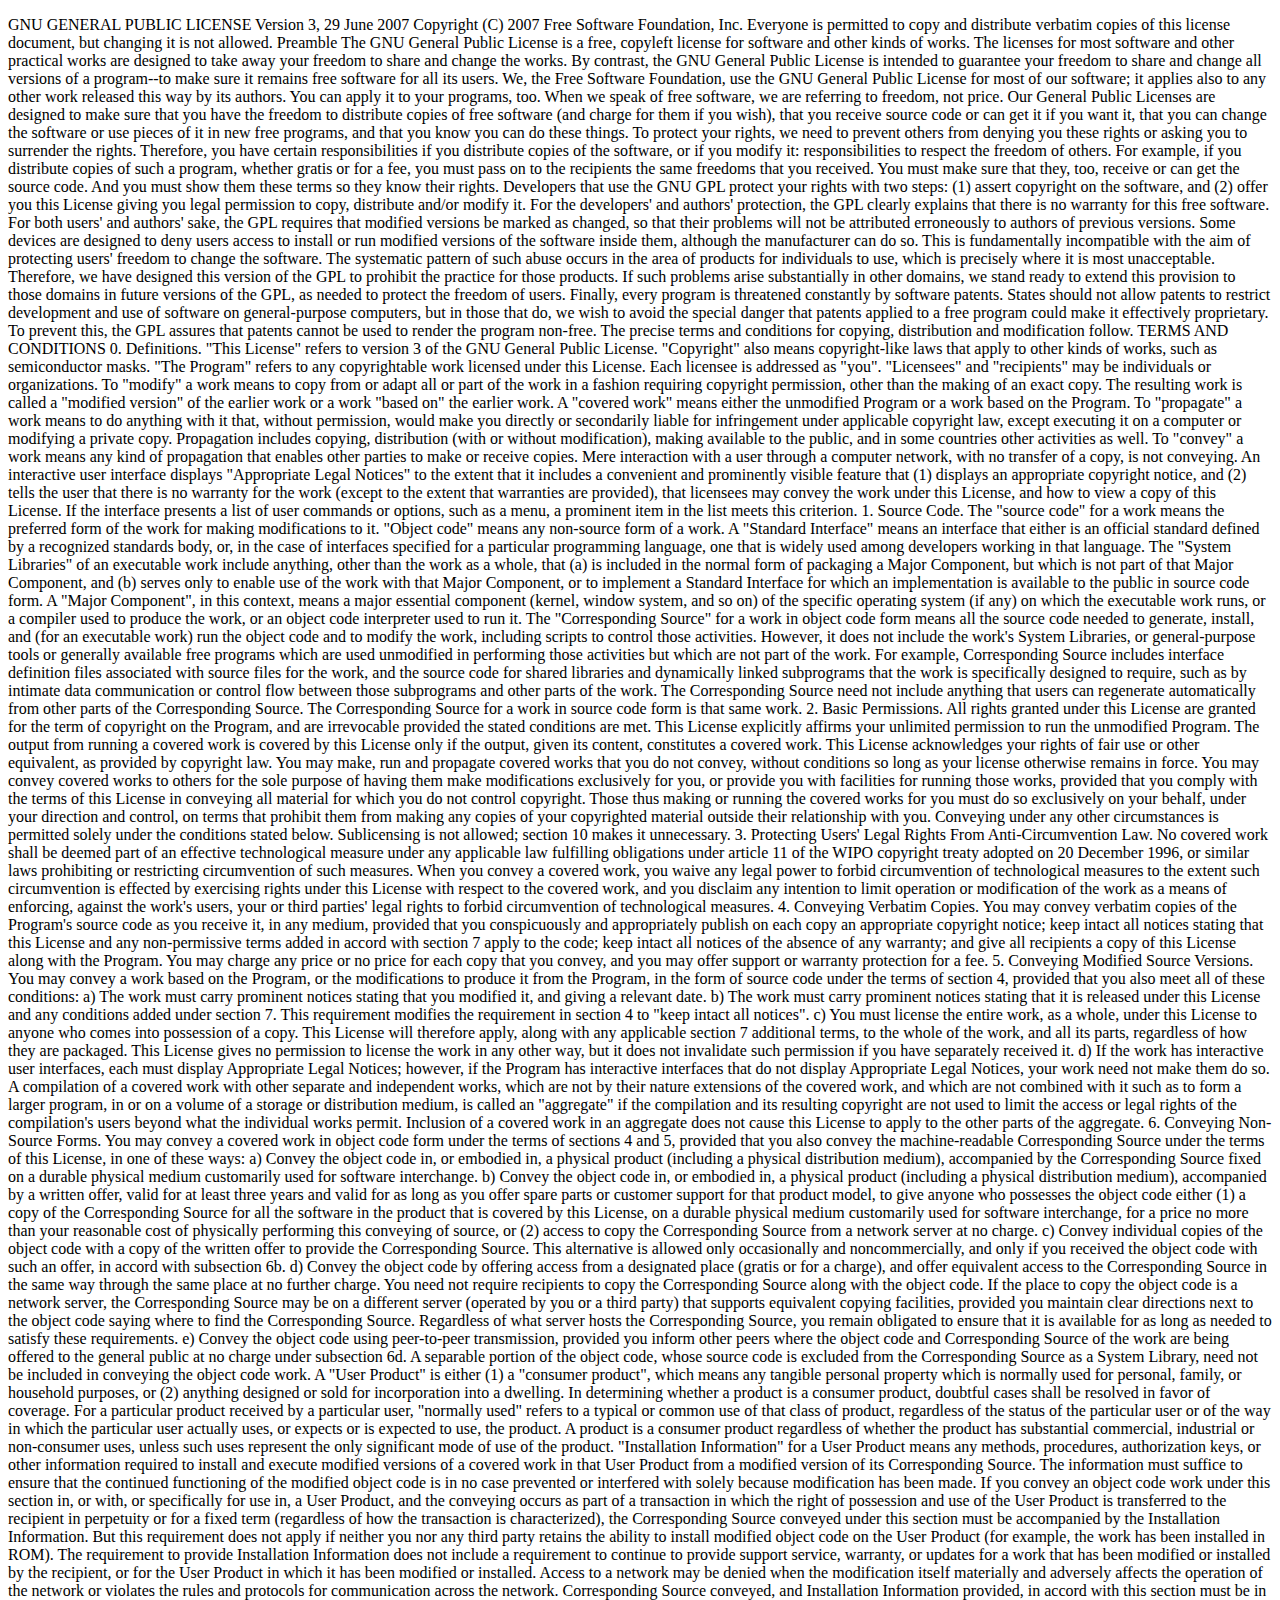
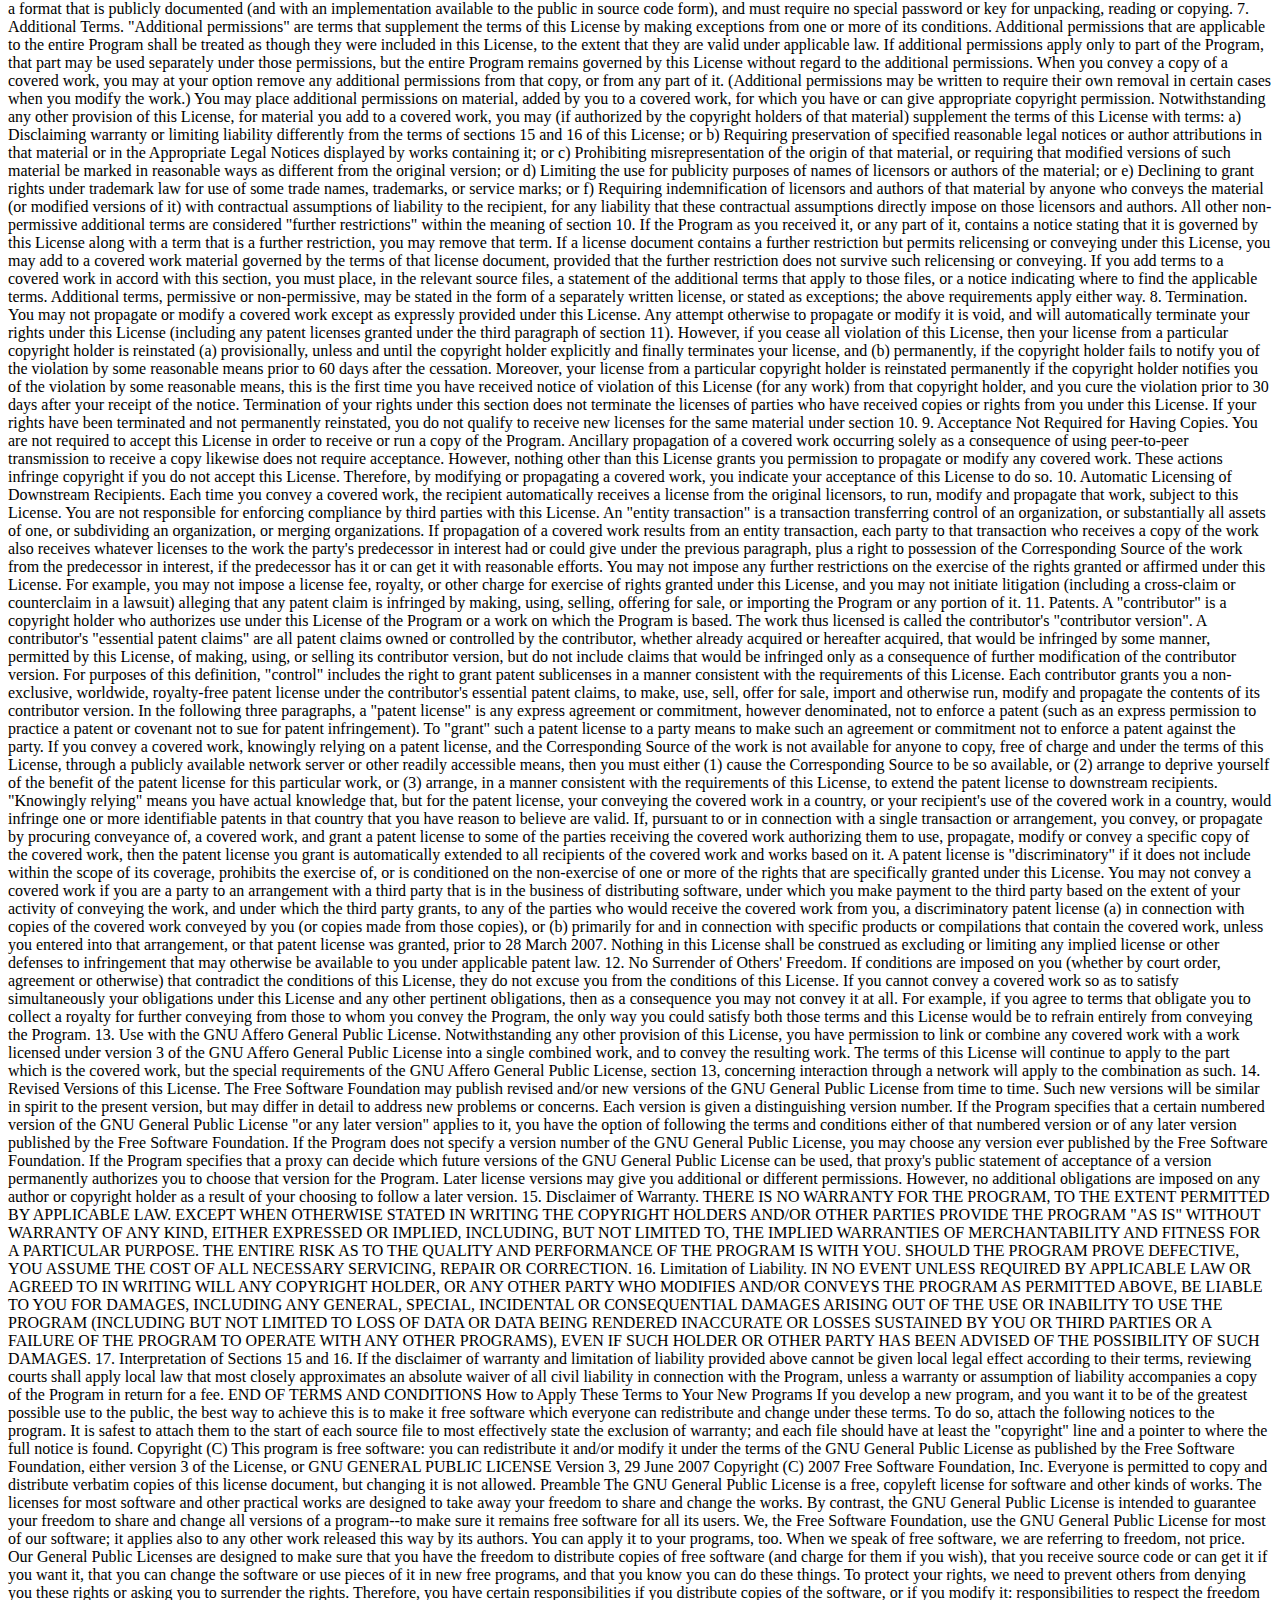
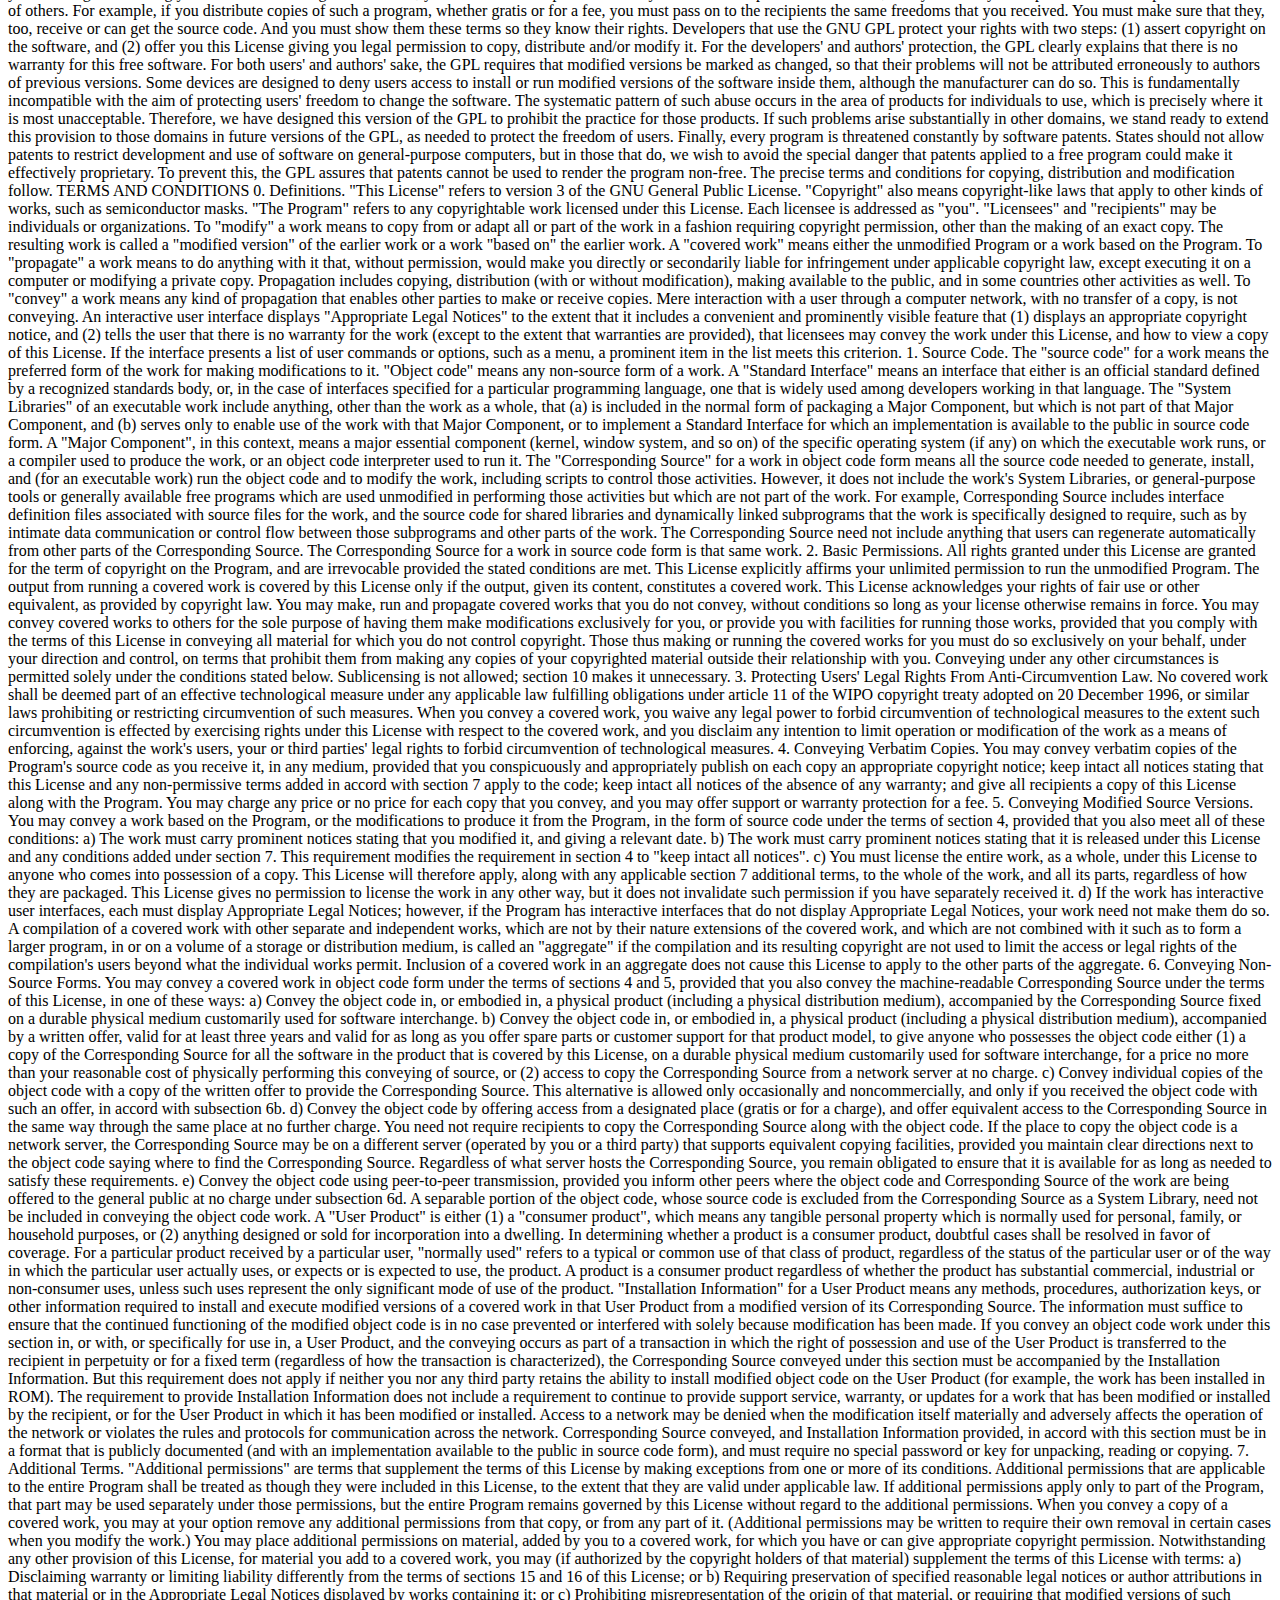
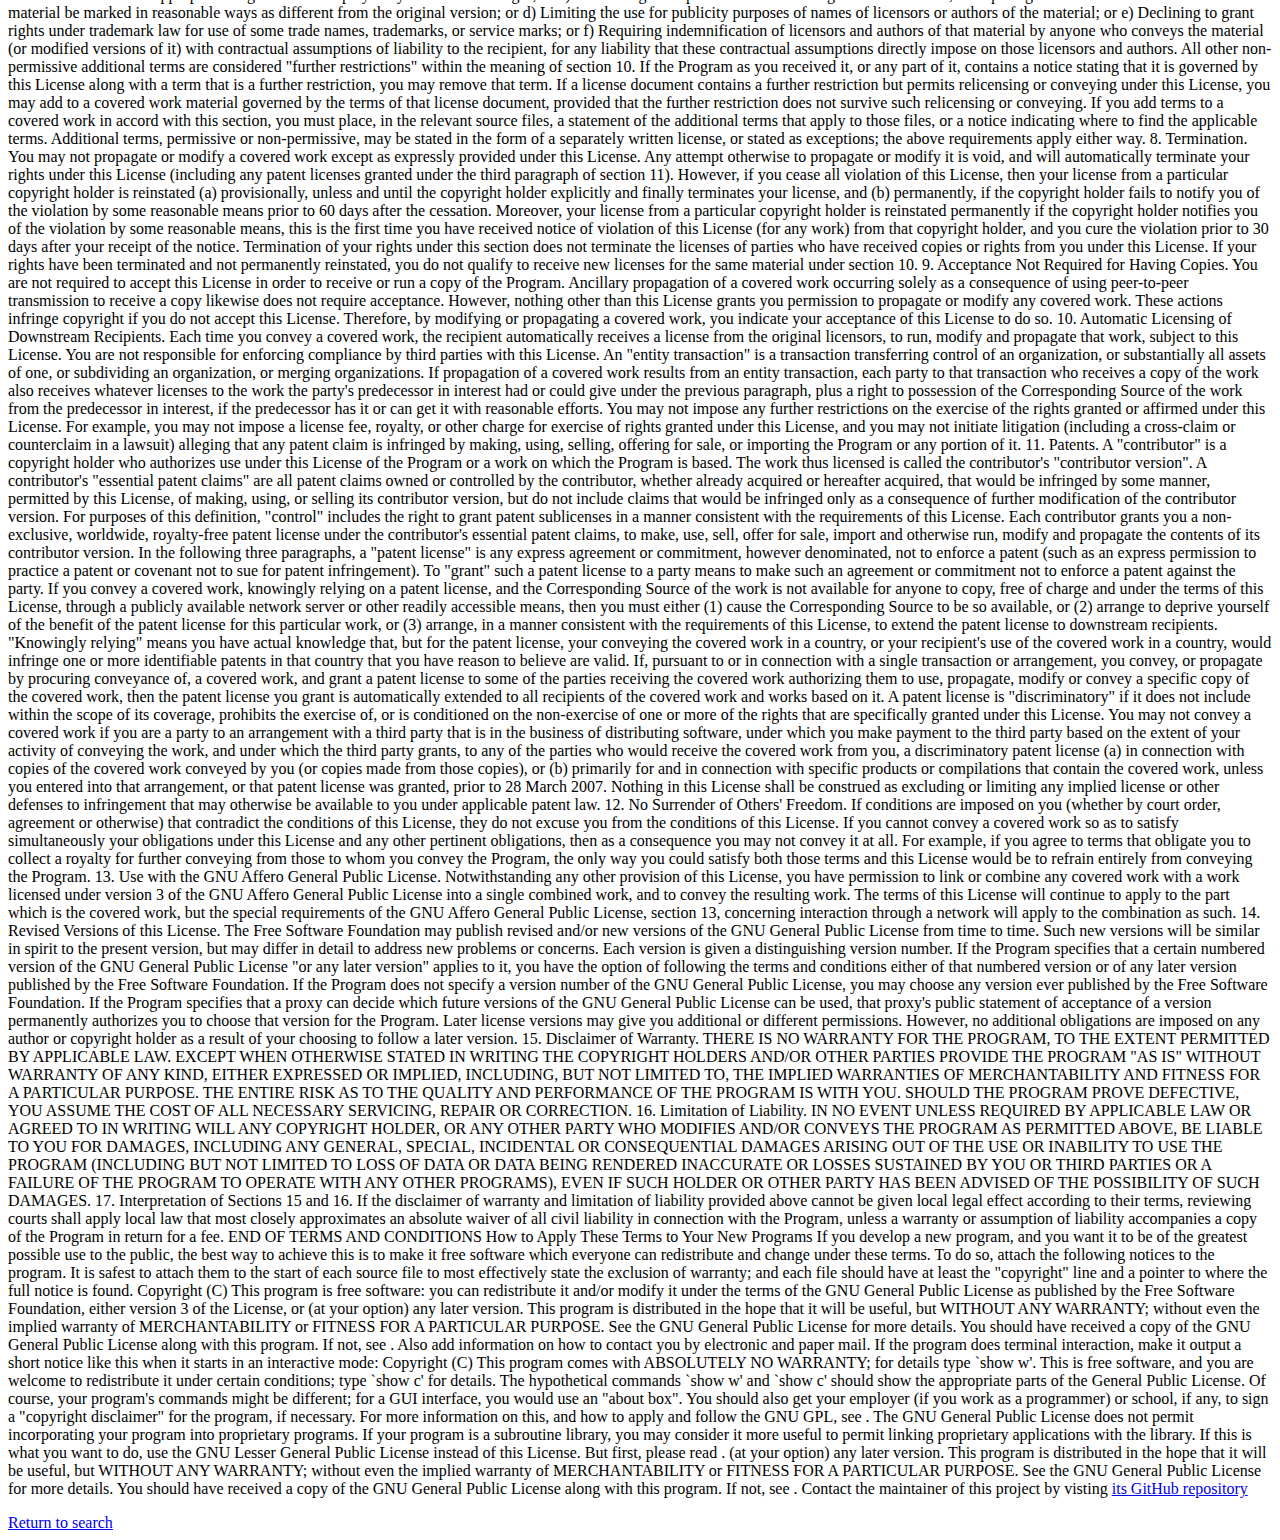
==== public/pages/LICENSE.html @ 5815e345 "Create LICENSE.html" ====
<!DOCTYPE html>
<head>
    <!--    
    @source: https://github.com/systemsdevelopmentclub/user-interface
    @license: https://www.gnu.org/licenses/gpl.txt
    Copyright (c) Systems Develo
    https://www.hemmerich.co/

    This file is part of isyourfriendaweeb.

    isyourfriendaweeb is free software: you can redistribute it and/or modify
    it under the terms of the GNU General Public License as published by
    the Free Software Foundation, either version 3 of the License, or
    (at your option) any later version.

    isyourfriendaweeb is distributed in the hope that it will be useful,
    but WITHOUT ANY WARRANTY; without even the implied warranty of
    MERCHANTABILITY or FITNESS FOR A PARTICULAR PURPOSE.  See the
    GNU General Public License for more details.

    You should have received a copy of the GNU General Public License
    along with isyourfriendaweeb.  If not, see <https://www.gnu.org/licenses/>.
    -->

    <title>GNU GENERAL PUBLIC LICENSE</title>
    
    <meta charset="UTF-8">
    <meta name="description" content="GNU General Public License Version 3.0">
    <meta name="keywords" content="weeb, steam, games, anime, friend"> 
    <meta name="viewport" content="width=device-width, initial-scale=1.0">
    <!--This webpage has no styles by design-->
    </head>
    <body>
        <div>
        <p>                    GNU GENERAL PUBLIC LICENSE
                Version 3, 29 June 2007

Copyright (C) 2007 Free Software Foundation, Inc. <https://fsf.org/>
Everyone is permitted to copy and distribute verbatim copies
of this license document, but changing it is not allowed.

                     Preamble

The GNU General Public License is a free, copyleft license for
software and other kinds of works.

The licenses for most software and other practical works are designed
to take away your freedom to share and change the works.  By contrast,
the GNU General Public License is intended to guarantee your freedom to
share and change all versions of a program--to make sure it remains free
software for all its users.  We, the Free Software Foundation, use the
GNU General Public License for most of our software; it applies also to
any other work released this way by its authors.  You can apply it to
your programs, too.

When we speak of free software, we are referring to freedom, not
price.  Our General Public Licenses are designed to make sure that you
have the freedom to distribute copies of free software (and charge for
them if you wish), that you receive source code or can get it if you
want it, that you can change the software or use pieces of it in new
free programs, and that you know you can do these things.

To protect your rights, we need to prevent others from denying you
these rights or asking you to surrender the rights.  Therefore, you have
certain responsibilities if you distribute copies of the software, or if
you modify it: responsibilities to respect the freedom of others.

For example, if you distribute copies of such a program, whether
gratis or for a fee, you must pass on to the recipients the same
freedoms that you received.  You must make sure that they, too, receive
or can get the source code.  And you must show them these terms so they
know their rights.

Developers that use the GNU GPL protect your rights with two steps:
(1) assert copyright on the software, and (2) offer you this License
giving you legal permission to copy, distribute and/or modify it.

For the developers' and authors' protection, the GPL clearly explains
that there is no warranty for this free software.  For both users' and
authors' sake, the GPL requires that modified versions be marked as
changed, so that their problems will not be attributed erroneously to
authors of previous versions.

Some devices are designed to deny users access to install or run
modified versions of the software inside them, although the manufacturer
can do so.  This is fundamentally incompatible with the aim of
protecting users' freedom to change the software.  The systematic
pattern of such abuse occurs in the area of products for individuals to
use, which is precisely where it is most unacceptable.  Therefore, we
have designed this version of the GPL to prohibit the practice for those
products.  If such problems arise substantially in other domains, we
stand ready to extend this provision to those domains in future versions
of the GPL, as needed to protect the freedom of users.

Finally, every program is threatened constantly by software patents.
States should not allow patents to restrict development and use of
software on general-purpose computers, but in those that do, we wish to
avoid the special danger that patents applied to a free program could
make it effectively proprietary.  To prevent this, the GPL assures that
patents cannot be used to render the program non-free.

The precise terms and conditions for copying, distribution and
modification follow.

                TERMS AND CONDITIONS

0. Definitions.

"This License" refers to version 3 of the GNU General Public License.

"Copyright" also means copyright-like laws that apply to other kinds of
works, such as semiconductor masks.

"The Program" refers to any copyrightable work licensed under this
License.  Each licensee is addressed as "you".  "Licensees" and
"recipients" may be individuals or organizations.

To "modify" a work means to copy from or adapt all or part of the work
in a fashion requiring copyright permission, other than the making of an
exact copy.  The resulting work is called a "modified version" of the
earlier work or a work "based on" the earlier work.

A "covered work" means either the unmodified Program or a work based
on the Program.

To "propagate" a work means to do anything with it that, without
permission, would make you directly or secondarily liable for
infringement under applicable copyright law, except executing it on a
computer or modifying a private copy.  Propagation includes copying,
distribution (with or without modification), making available to the
public, and in some countries other activities as well.

To "convey" a work means any kind of propagation that enables other
parties to make or receive copies.  Mere interaction with a user through
a computer network, with no transfer of a copy, is not conveying.

An interactive user interface displays "Appropriate Legal Notices"
to the extent that it includes a convenient and prominently visible
feature that (1) displays an appropriate copyright notice, and (2)
tells the user that there is no warranty for the work (except to the
extent that warranties are provided), that licensees may convey the
work under this License, and how to view a copy of this License.  If
the interface presents a list of user commands or options, such as a
menu, a prominent item in the list meets this criterion.

1. Source Code.

The "source code" for a work means the preferred form of the work
for making modifications to it.  "Object code" means any non-source
form of a work.

A "Standard Interface" means an interface that either is an official
standard defined by a recognized standards body, or, in the case of
interfaces specified for a particular programming language, one that
is widely used among developers working in that language.

The "System Libraries" of an executable work include anything, other
than the work as a whole, that (a) is included in the normal form of
packaging a Major Component, but which is not part of that Major
Component, and (b) serves only to enable use of the work with that
Major Component, or to implement a Standard Interface for which an
implementation is available to the public in source code form.  A
"Major Component", in this context, means a major essential component
(kernel, window system, and so on) of the specific operating system
(if any) on which the executable work runs, or a compiler used to
produce the work, or an object code interpreter used to run it.

The "Corresponding Source" for a work in object code form means all
the source code needed to generate, install, and (for an executable
work) run the object code and to modify the work, including scripts to
control those activities.  However, it does not include the work's
System Libraries, or general-purpose tools or generally available free
programs which are used unmodified in performing those activities but
which are not part of the work.  For example, Corresponding Source
includes interface definition files associated with source files for
the work, and the source code for shared libraries and dynamically
linked subprograms that the work is specifically designed to require,
such as by intimate data communication or control flow between those
subprograms and other parts of the work.

The Corresponding Source need not include anything that users
can regenerate automatically from other parts of the Corresponding
Source.

The Corresponding Source for a work in source code form is that
same work.

2. Basic Permissions.

All rights granted under this License are granted for the term of
copyright on the Program, and are irrevocable provided the stated
conditions are met.  This License explicitly affirms your unlimited
permission to run the unmodified Program.  The output from running a
covered work is covered by this License only if the output, given its
content, constitutes a covered work.  This License acknowledges your
rights of fair use or other equivalent, as provided by copyright law.

You may make, run and propagate covered works that you do not
convey, without conditions so long as your license otherwise remains
in force.  You may convey covered works to others for the sole purpose
of having them make modifications exclusively for you, or provide you
with facilities for running those works, provided that you comply with
the terms of this License in conveying all material for which you do
not control copyright.  Those thus making or running the covered works
for you must do so exclusively on your behalf, under your direction
and control, on terms that prohibit them from making any copies of
your copyrighted material outside their relationship with you.

Conveying under any other circumstances is permitted solely under
the conditions stated below.  Sublicensing is not allowed; section 10
makes it unnecessary.

3. Protecting Users' Legal Rights From Anti-Circumvention Law.

No covered work shall be deemed part of an effective technological
measure under any applicable law fulfilling obligations under article
11 of the WIPO copyright treaty adopted on 20 December 1996, or
similar laws prohibiting or restricting circumvention of such
measures.

When you convey a covered work, you waive any legal power to forbid
circumvention of technological measures to the extent such circumvention
is effected by exercising rights under this License with respect to
the covered work, and you disclaim any intention to limit operation or
modification of the work as a means of enforcing, against the work's
users, your or third parties' legal rights to forbid circumvention of
technological measures.

4. Conveying Verbatim Copies.

You may convey verbatim copies of the Program's source code as you
receive it, in any medium, provided that you conspicuously and
appropriately publish on each copy an appropriate copyright notice;
keep intact all notices stating that this License and any
non-permissive terms added in accord with section 7 apply to the code;
keep intact all notices of the absence of any warranty; and give all
recipients a copy of this License along with the Program.

You may charge any price or no price for each copy that you convey,
and you may offer support or warranty protection for a fee.

5. Conveying Modified Source Versions.

You may convey a work based on the Program, or the modifications to
produce it from the Program, in the form of source code under the
terms of section 4, provided that you also meet all of these conditions:

a) The work must carry prominent notices stating that you modified
it, and giving a relevant date.

b) The work must carry prominent notices stating that it is
released under this License and any conditions added under section
7.  This requirement modifies the requirement in section 4 to
"keep intact all notices".

c) You must license the entire work, as a whole, under this
License to anyone who comes into possession of a copy.  This
License will therefore apply, along with any applicable section 7
additional terms, to the whole of the work, and all its parts,
regardless of how they are packaged.  This License gives no
permission to license the work in any other way, but it does not
invalidate such permission if you have separately received it.

d) If the work has interactive user interfaces, each must display
Appropriate Legal Notices; however, if the Program has interactive
interfaces that do not display Appropriate Legal Notices, your
work need not make them do so.

A compilation of a covered work with other separate and independent
works, which are not by their nature extensions of the covered work,
and which are not combined with it such as to form a larger program,
in or on a volume of a storage or distribution medium, is called an
"aggregate" if the compilation and its resulting copyright are not
used to limit the access or legal rights of the compilation's users
beyond what the individual works permit.  Inclusion of a covered work
in an aggregate does not cause this License to apply to the other
parts of the aggregate.

6. Conveying Non-Source Forms.

You may convey a covered work in object code form under the terms
of sections 4 and 5, provided that you also convey the
machine-readable Corresponding Source under the terms of this License,
in one of these ways:

a) Convey the object code in, or embodied in, a physical product
(including a physical distribution medium), accompanied by the
Corresponding Source fixed on a durable physical medium
customarily used for software interchange.

b) Convey the object code in, or embodied in, a physical product
(including a physical distribution medium), accompanied by a
written offer, valid for at least three years and valid for as
long as you offer spare parts or customer support for that product
model, to give anyone who possesses the object code either (1) a
copy of the Corresponding Source for all the software in the
product that is covered by this License, on a durable physical
medium customarily used for software interchange, for a price no
more than your reasonable cost of physically performing this
conveying of source, or (2) access to copy the
Corresponding Source from a network server at no charge.

c) Convey individual copies of the object code with a copy of the
written offer to provide the Corresponding Source.  This
alternative is allowed only occasionally and noncommercially, and
only if you received the object code with such an offer, in accord
with subsection 6b.

d) Convey the object code by offering access from a designated
place (gratis or for a charge), and offer equivalent access to the
Corresponding Source in the same way through the same place at no
further charge.  You need not require recipients to copy the
Corresponding Source along with the object code.  If the place to
copy the object code is a network server, the Corresponding Source
may be on a different server (operated by you or a third party)
that supports equivalent copying facilities, provided you maintain
clear directions next to the object code saying where to find the
Corresponding Source.  Regardless of what server hosts the
Corresponding Source, you remain obligated to ensure that it is
available for as long as needed to satisfy these requirements.

e) Convey the object code using peer-to-peer transmission, provided
you inform other peers where the object code and Corresponding
Source of the work are being offered to the general public at no
charge under subsection 6d.

A separable portion of the object code, whose source code is excluded
from the Corresponding Source as a System Library, need not be
included in conveying the object code work.

A "User Product" is either (1) a "consumer product", which means any
tangible personal property which is normally used for personal, family,
or household purposes, or (2) anything designed or sold for incorporation
into a dwelling.  In determining whether a product is a consumer product,
doubtful cases shall be resolved in favor of coverage.  For a particular
product received by a particular user, "normally used" refers to a
typical or common use of that class of product, regardless of the status
of the particular user or of the way in which the particular user
actually uses, or expects or is expected to use, the product.  A product
is a consumer product regardless of whether the product has substantial
commercial, industrial or non-consumer uses, unless such uses represent
the only significant mode of use of the product.

"Installation Information" for a User Product means any methods,
procedures, authorization keys, or other information required to install
and execute modified versions of a covered work in that User Product from
a modified version of its Corresponding Source.  The information must
suffice to ensure that the continued functioning of the modified object
code is in no case prevented or interfered with solely because
modification has been made.

If you convey an object code work under this section in, or with, or
specifically for use in, a User Product, and the conveying occurs as
part of a transaction in which the right of possession and use of the
User Product is transferred to the recipient in perpetuity or for a
fixed term (regardless of how the transaction is characterized), the
Corresponding Source conveyed under this section must be accompanied
by the Installation Information.  But this requirement does not apply
if neither you nor any third party retains the ability to install
modified object code on the User Product (for example, the work has
been installed in ROM).

The requirement to provide Installation Information does not include a
requirement to continue to provide support service, warranty, or updates
for a work that has been modified or installed by the recipient, or for
the User Product in which it has been modified or installed.  Access to a
network may be denied when the modification itself materially and
adversely affects the operation of the network or violates the rules and
protocols for communication across the network.

Corresponding Source conveyed, and Installation Information provided,
in accord with this section must be in a format that is publicly
documented (and with an implementation available to the public in
source code form), and must require no special password or key for
unpacking, reading or copying.

7. Additional Terms.

"Additional permissions" are terms that supplement the terms of this
License by making exceptions from one or more of its conditions.
Additional permissions that are applicable to the entire Program shall
be treated as though they were included in this License, to the extent
that they are valid under applicable law.  If additional permissions
apply only to part of the Program, that part may be used separately
under those permissions, but the entire Program remains governed by
this License without regard to the additional permissions.

When you convey a copy of a covered work, you may at your option
remove any additional permissions from that copy, or from any part of
it.  (Additional permissions may be written to require their own
removal in certain cases when you modify the work.)  You may place
additional permissions on material, added by you to a covered work,
for which you have or can give appropriate copyright permission.

Notwithstanding any other provision of this License, for material you
add to a covered work, you may (if authorized by the copyright holders of
that material) supplement the terms of this License with terms:

a) Disclaiming warranty or limiting liability differently from the
terms of sections 15 and 16 of this License; or

b) Requiring preservation of specified reasonable legal notices or
author attributions in that material or in the Appropriate Legal
Notices displayed by works containing it; or

c) Prohibiting misrepresentation of the origin of that material, or
requiring that modified versions of such material be marked in
reasonable ways as different from the original version; or

d) Limiting the use for publicity purposes of names of licensors or
authors of the material; or

e) Declining to grant rights under trademark law for use of some
trade names, trademarks, or service marks; or

f) Requiring indemnification of licensors and authors of that
material by anyone who conveys the material (or modified versions of
it) with contractual assumptions of liability to the recipient, for
any liability that these contractual assumptions directly impose on
those licensors and authors.

All other non-permissive additional terms are considered "further
restrictions" within the meaning of section 10.  If the Program as you
received it, or any part of it, contains a notice stating that it is
governed by this License along with a term that is a further
restriction, you may remove that term.  If a license document contains
a further restriction but permits relicensing or conveying under this
License, you may add to a covered work material governed by the terms
of that license document, provided that the further restriction does
not survive such relicensing or conveying.

If you add terms to a covered work in accord with this section, you
must place, in the relevant source files, a statement of the
additional terms that apply to those files, or a notice indicating
where to find the applicable terms.

Additional terms, permissive or non-permissive, may be stated in the
form of a separately written license, or stated as exceptions;
the above requirements apply either way.

8. Termination.

You may not propagate or modify a covered work except as expressly
provided under this License.  Any attempt otherwise to propagate or
modify it is void, and will automatically terminate your rights under
this License (including any patent licenses granted under the third
paragraph of section 11).

However, if you cease all violation of this License, then your
license from a particular copyright holder is reinstated (a)
provisionally, unless and until the copyright holder explicitly and
finally terminates your license, and (b) permanently, if the copyright
holder fails to notify you of the violation by some reasonable means
prior to 60 days after the cessation.

Moreover, your license from a particular copyright holder is
reinstated permanently if the copyright holder notifies you of the
violation by some reasonable means, this is the first time you have
received notice of violation of this License (for any work) from that
copyright holder, and you cure the violation prior to 30 days after
your receipt of the notice.

Termination of your rights under this section does not terminate the
licenses of parties who have received copies or rights from you under
this License.  If your rights have been terminated and not permanently
reinstated, you do not qualify to receive new licenses for the same
material under section 10.

9. Acceptance Not Required for Having Copies.

You are not required to accept this License in order to receive or
run a copy of the Program.  Ancillary propagation of a covered work
occurring solely as a consequence of using peer-to-peer transmission
to receive a copy likewise does not require acceptance.  However,
nothing other than this License grants you permission to propagate or
modify any covered work.  These actions infringe copyright if you do
not accept this License.  Therefore, by modifying or propagating a
covered work, you indicate your acceptance of this License to do so.

10. Automatic Licensing of Downstream Recipients.

Each time you convey a covered work, the recipient automatically
receives a license from the original licensors, to run, modify and
propagate that work, subject to this License.  You are not responsible
for enforcing compliance by third parties with this License.

An "entity transaction" is a transaction transferring control of an
organization, or substantially all assets of one, or subdividing an
organization, or merging organizations.  If propagation of a covered
work results from an entity transaction, each party to that
transaction who receives a copy of the work also receives whatever
licenses to the work the party's predecessor in interest had or could
give under the previous paragraph, plus a right to possession of the
Corresponding Source of the work from the predecessor in interest, if
the predecessor has it or can get it with reasonable efforts.

You may not impose any further restrictions on the exercise of the
rights granted or affirmed under this License.  For example, you may
not impose a license fee, royalty, or other charge for exercise of
rights granted under this License, and you may not initiate litigation
(including a cross-claim or counterclaim in a lawsuit) alleging that
any patent claim is infringed by making, using, selling, offering for
sale, or importing the Program or any portion of it.

11. Patents.

A "contributor" is a copyright holder who authorizes use under this
License of the Program or a work on which the Program is based.  The
work thus licensed is called the contributor's "contributor version".

A contributor's "essential patent claims" are all patent claims
owned or controlled by the contributor, whether already acquired or
hereafter acquired, that would be infringed by some manner, permitted
by this License, of making, using, or selling its contributor version,
but do not include claims that would be infringed only as a
consequence of further modification of the contributor version.  For
purposes of this definition, "control" includes the right to grant
patent sublicenses in a manner consistent with the requirements of
this License.

Each contributor grants you a non-exclusive, worldwide, royalty-free
patent license under the contributor's essential patent claims, to
make, use, sell, offer for sale, import and otherwise run, modify and
propagate the contents of its contributor version.

In the following three paragraphs, a "patent license" is any express
agreement or commitment, however denominated, not to enforce a patent
(such as an express permission to practice a patent or covenant not to
sue for patent infringement).  To "grant" such a patent license to a
party means to make such an agreement or commitment not to enforce a
patent against the party.

If you convey a covered work, knowingly relying on a patent license,
and the Corresponding Source of the work is not available for anyone
to copy, free of charge and under the terms of this License, through a
publicly available network server or other readily accessible means,
then you must either (1) cause the Corresponding Source to be so
available, or (2) arrange to deprive yourself of the benefit of the
patent license for this particular work, or (3) arrange, in a manner
consistent with the requirements of this License, to extend the patent
license to downstream recipients.  "Knowingly relying" means you have
actual knowledge that, but for the patent license, your conveying the
covered work in a country, or your recipient's use of the covered work
in a country, would infringe one or more identifiable patents in that
country that you have reason to believe are valid.

If, pursuant to or in connection with a single transaction or
arrangement, you convey, or propagate by procuring conveyance of, a
covered work, and grant a patent license to some of the parties
receiving the covered work authorizing them to use, propagate, modify
or convey a specific copy of the covered work, then the patent license
you grant is automatically extended to all recipients of the covered
work and works based on it.

A patent license is "discriminatory" if it does not include within
the scope of its coverage, prohibits the exercise of, or is
conditioned on the non-exercise of one or more of the rights that are
specifically granted under this License.  You may not convey a covered
work if you are a party to an arrangement with a third party that is
in the business of distributing software, under which you make payment
to the third party based on the extent of your activity of conveying
the work, and under which the third party grants, to any of the
parties who would receive the covered work from you, a discriminatory
patent license (a) in connection with copies of the covered work
conveyed by you (or copies made from those copies), or (b) primarily
for and in connection with specific products or compilations that
contain the covered work, unless you entered into that arrangement,
or that patent license was granted, prior to 28 March 2007.

Nothing in this License shall be construed as excluding or limiting
any implied license or other defenses to infringement that may
otherwise be available to you under applicable patent law.

12. No Surrender of Others' Freedom.

If conditions are imposed on you (whether by court order, agreement or
otherwise) that contradict the conditions of this License, they do not
excuse you from the conditions of this License.  If you cannot convey a
covered work so as to satisfy simultaneously your obligations under this
License and any other pertinent obligations, then as a consequence you may
not convey it at all.  For example, if you agree to terms that obligate you
to collect a royalty for further conveying from those to whom you convey
the Program, the only way you could satisfy both those terms and this
License would be to refrain entirely from conveying the Program.

13. Use with the GNU Affero General Public License.

Notwithstanding any other provision of this License, you have
permission to link or combine any covered work with a work licensed
under version 3 of the GNU Affero General Public License into a single
combined work, and to convey the resulting work.  The terms of this
License will continue to apply to the part which is the covered work,
but the special requirements of the GNU Affero General Public License,
section 13, concerning interaction through a network will apply to the
combination as such.

14. Revised Versions of this License.

The Free Software Foundation may publish revised and/or new versions of
the GNU General Public License from time to time.  Such new versions will
be similar in spirit to the present version, but may differ in detail to
address new problems or concerns.

Each version is given a distinguishing version number.  If the
Program specifies that a certain numbered version of the GNU General
Public License "or any later version" applies to it, you have the
option of following the terms and conditions either of that numbered
version or of any later version published by the Free Software
Foundation.  If the Program does not specify a version number of the
GNU General Public License, you may choose any version ever published
by the Free Software Foundation.

If the Program specifies that a proxy can decide which future
versions of the GNU General Public License can be used, that proxy's
public statement of acceptance of a version permanently authorizes you
to choose that version for the Program.

Later license versions may give you additional or different
permissions.  However, no additional obligations are imposed on any
author or copyright holder as a result of your choosing to follow a
later version.

15. Disclaimer of Warranty.

THERE IS NO WARRANTY FOR THE PROGRAM, TO THE EXTENT PERMITTED BY
APPLICABLE LAW.  EXCEPT WHEN OTHERWISE STATED IN WRITING THE COPYRIGHT
HOLDERS AND/OR OTHER PARTIES PROVIDE THE PROGRAM "AS IS" WITHOUT WARRANTY
OF ANY KIND, EITHER EXPRESSED OR IMPLIED, INCLUDING, BUT NOT LIMITED TO,
THE IMPLIED WARRANTIES OF MERCHANTABILITY AND FITNESS FOR A PARTICULAR
PURPOSE.  THE ENTIRE RISK AS TO THE QUALITY AND PERFORMANCE OF THE PROGRAM
IS WITH YOU.  SHOULD THE PROGRAM PROVE DEFECTIVE, YOU ASSUME THE COST OF
ALL NECESSARY SERVICING, REPAIR OR CORRECTION.

16. Limitation of Liability.

IN NO EVENT UNLESS REQUIRED BY APPLICABLE LAW OR AGREED TO IN WRITING
WILL ANY COPYRIGHT HOLDER, OR ANY OTHER PARTY WHO MODIFIES AND/OR CONVEYS
THE PROGRAM AS PERMITTED ABOVE, BE LIABLE TO YOU FOR DAMAGES, INCLUDING ANY
GENERAL, SPECIAL, INCIDENTAL OR CONSEQUENTIAL DAMAGES ARISING OUT OF THE
USE OR INABILITY TO USE THE PROGRAM (INCLUDING BUT NOT LIMITED TO LOSS OF
DATA OR DATA BEING RENDERED INACCURATE OR LOSSES SUSTAINED BY YOU OR THIRD
PARTIES OR A FAILURE OF THE PROGRAM TO OPERATE WITH ANY OTHER PROGRAMS),
EVEN IF SUCH HOLDER OR OTHER PARTY HAS BEEN ADVISED OF THE POSSIBILITY OF
SUCH DAMAGES.

17. Interpretation of Sections 15 and 16.

If the disclaimer of warranty and limitation of liability provided
above cannot be given local legal effect according to their terms,
reviewing courts shall apply local law that most closely approximates
an absolute waiver of all civil liability in connection with the
Program, unless a warranty or assumption of liability accompanies a
copy of the Program in return for a fee.

              END OF TERMS AND CONDITIONS

     How to Apply These Terms to Your New Programs

If you develop a new program, and you want it to be of the greatest
possible use to the public, the best way to achieve this is to make it
free software which everyone can redistribute and change under these terms.

To do so, attach the following notices to the program.  It is safest
to attach them to the start of each source file to most effectively
state the exclusion of warranty; and each file should have at least
the "copyright" line and a pointer to where the full notice is found.

<one line to give the program's name and a brief idea of what it does.>
Copyright (C) <year>  <name of author>

This program is free software: you can redistribute it and/or modify
it under the terms of the GNU General Public License as published by
the Free Software Foundation, either version 3 of the License, or                    GNU GENERAL PUBLIC LICENSE
Version 3, 29 June 2007

Copyright (C) 2007 Free Software Foundation, Inc. <https://fsf.org/>
Everyone is permitted to copy and distribute verbatim copies
of this license document, but changing it is not allowed.

     Preamble

The GNU General Public License is a free, copyleft license for
software and other kinds of works.

The licenses for most software and other practical works are designed
to take away your freedom to share and change the works.  By contrast,
the GNU General Public License is intended to guarantee your freedom to
share and change all versions of a program--to make sure it remains free
software for all its users.  We, the Free Software Foundation, use the
GNU General Public License for most of our software; it applies also to
any other work released this way by its authors.  You can apply it to
your programs, too.

When we speak of free software, we are referring to freedom, not
price.  Our General Public Licenses are designed to make sure that you
have the freedom to distribute copies of free software (and charge for
them if you wish), that you receive source code or can get it if you
want it, that you can change the software or use pieces of it in new
free programs, and that you know you can do these things.

To protect your rights, we need to prevent others from denying you
these rights or asking you to surrender the rights.  Therefore, you have
certain responsibilities if you distribute copies of the software, or if
you modify it: responsibilities to respect the freedom of others.

For example, if you distribute copies of such a program, whether
gratis or for a fee, you must pass on to the recipients the same
freedoms that you received.  You must make sure that they, too, receive
or can get the source code.  And you must show them these terms so they
know their rights.

Developers that use the GNU GPL protect your rights with two steps:
(1) assert copyright on the software, and (2) offer you this License
giving you legal permission to copy, distribute and/or modify it.

For the developers' and authors' protection, the GPL clearly explains
that there is no warranty for this free software.  For both users' and
authors' sake, the GPL requires that modified versions be marked as
changed, so that their problems will not be attributed erroneously to
authors of previous versions.

Some devices are designed to deny users access to install or run
modified versions of the software inside them, although the manufacturer
can do so.  This is fundamentally incompatible with the aim of
protecting users' freedom to change the software.  The systematic
pattern of such abuse occurs in the area of products for individuals to
use, which is precisely where it is most unacceptable.  Therefore, we
have designed this version of the GPL to prohibit the practice for those
products.  If such problems arise substantially in other domains, we
stand ready to extend this provision to those domains in future versions
of the GPL, as needed to protect the freedom of users.

Finally, every program is threatened constantly by software patents.
States should not allow patents to restrict development and use of
software on general-purpose computers, but in those that do, we wish to
avoid the special danger that patents applied to a free program could
make it effectively proprietary.  To prevent this, the GPL assures that
patents cannot be used to render the program non-free.

The precise terms and conditions for copying, distribution and
modification follow.

TERMS AND CONDITIONS

0. Definitions.

"This License" refers to version 3 of the GNU General Public License.

"Copyright" also means copyright-like laws that apply to other kinds of
works, such as semiconductor masks.

"The Program" refers to any copyrightable work licensed under this
License.  Each licensee is addressed as "you".  "Licensees" and
"recipients" may be individuals or organizations.

To "modify" a work means to copy from or adapt all or part of the work
in a fashion requiring copyright permission, other than the making of an
exact copy.  The resulting work is called a "modified version" of the
earlier work or a work "based on" the earlier work.

A "covered work" means either the unmodified Program or a work based
on the Program.

To "propagate" a work means to do anything with it that, without
permission, would make you directly or secondarily liable for
infringement under applicable copyright law, except executing it on a
computer or modifying a private copy.  Propagation includes copying,
distribution (with or without modification), making available to the
public, and in some countries other activities as well.

To "convey" a work means any kind of propagation that enables other
parties to make or receive copies.  Mere interaction with a user through
a computer network, with no transfer of a copy, is not conveying.

An interactive user interface displays "Appropriate Legal Notices"
to the extent that it includes a convenient and prominently visible
feature that (1) displays an appropriate copyright notice, and (2)
tells the user that there is no warranty for the work (except to the
extent that warranties are provided), that licensees may convey the
work under this License, and how to view a copy of this License.  If
the interface presents a list of user commands or options, such as a
menu, a prominent item in the list meets this criterion.

1. Source Code.

The "source code" for a work means the preferred form of the work
for making modifications to it.  "Object code" means any non-source
form of a work.

A "Standard Interface" means an interface that either is an official
standard defined by a recognized standards body, or, in the case of
interfaces specified for a particular programming language, one that
is widely used among developers working in that language.

The "System Libraries" of an executable work include anything, other
than the work as a whole, that (a) is included in the normal form of
packaging a Major Component, but which is not part of that Major
Component, and (b) serves only to enable use of the work with that
Major Component, or to implement a Standard Interface for which an
implementation is available to the public in source code form.  A
"Major Component", in this context, means a major essential component
(kernel, window system, and so on) of the specific operating system
(if any) on which the executable work runs, or a compiler used to
produce the work, or an object code interpreter used to run it.

The "Corresponding Source" for a work in object code form means all
the source code needed to generate, install, and (for an executable
work) run the object code and to modify the work, including scripts to
control those activities.  However, it does not include the work's
System Libraries, or general-purpose tools or generally available free
programs which are used unmodified in performing those activities but
which are not part of the work.  For example, Corresponding Source
includes interface definition files associated with source files for
the work, and the source code for shared libraries and dynamically
linked subprograms that the work is specifically designed to require,
such as by intimate data communication or control flow between those
subprograms and other parts of the work.

The Corresponding Source need not include anything that users
can regenerate automatically from other parts of the Corresponding
Source.

The Corresponding Source for a work in source code form is that
same work.

2. Basic Permissions.

All rights granted under this License are granted for the term of
copyright on the Program, and are irrevocable provided the stated
conditions are met.  This License explicitly affirms your unlimited
permission to run the unmodified Program.  The output from running a
covered work is covered by this License only if the output, given its
content, constitutes a covered work.  This License acknowledges your
rights of fair use or other equivalent, as provided by copyright law.

You may make, run and propagate covered works that you do not
convey, without conditions so long as your license otherwise remains
in force.  You may convey covered works to others for the sole purpose
of having them make modifications exclusively for you, or provide you
with facilities for running those works, provided that you comply with
the terms of this License in conveying all material for which you do
not control copyright.  Those thus making or running the covered works
for you must do so exclusively on your behalf, under your direction
and control, on terms that prohibit them from making any copies of
your copyrighted material outside their relationship with you.

Conveying under any other circumstances is permitted solely under
the conditions stated below.  Sublicensing is not allowed; section 10
makes it unnecessary.

3. Protecting Users' Legal Rights From Anti-Circumvention Law.

No covered work shall be deemed part of an effective technological
measure under any applicable law fulfilling obligations under article
11 of the WIPO copyright treaty adopted on 20 December 1996, or
similar laws prohibiting or restricting circumvention of such
measures.

When you convey a covered work, you waive any legal power to forbid
circumvention of technological measures to the extent such circumvention
is effected by exercising rights under this License with respect to
the covered work, and you disclaim any intention to limit operation or
modification of the work as a means of enforcing, against the work's
users, your or third parties' legal rights to forbid circumvention of
technological measures.

4. Conveying Verbatim Copies.

You may convey verbatim copies of the Program's source code as you
receive it, in any medium, provided that you conspicuously and
appropriately publish on each copy an appropriate copyright notice;
keep intact all notices stating that this License and any
non-permissive terms added in accord with section 7 apply to the code;
keep intact all notices of the absence of any warranty; and give all
recipients a copy of this License along with the Program.

You may charge any price or no price for each copy that you convey,
and you may offer support or warranty protection for a fee.

5. Conveying Modified Source Versions.

You may convey a work based on the Program, or the modifications to
produce it from the Program, in the form of source code under the
terms of section 4, provided that you also meet all of these conditions:

a) The work must carry prominent notices stating that you modified
it, and giving a relevant date.

b) The work must carry prominent notices stating that it is
released under this License and any conditions added under section
7.  This requirement modifies the requirement in section 4 to
"keep intact all notices".

c) You must license the entire work, as a whole, under this
License to anyone who comes into possession of a copy.  This
License will therefore apply, along with any applicable section 7
additional terms, to the whole of the work, and all its parts,
regardless of how they are packaged.  This License gives no
permission to license the work in any other way, but it does not
invalidate such permission if you have separately received it.

d) If the work has interactive user interfaces, each must display
Appropriate Legal Notices; however, if the Program has interactive
interfaces that do not display Appropriate Legal Notices, your
work need not make them do so.

A compilation of a covered work with other separate and independent
works, which are not by their nature extensions of the covered work,
and which are not combined with it such as to form a larger program,
in or on a volume of a storage or distribution medium, is called an
"aggregate" if the compilation and its resulting copyright are not
used to limit the access or legal rights of the compilation's users
beyond what the individual works permit.  Inclusion of a covered work
in an aggregate does not cause this License to apply to the other
parts of the aggregate.

6. Conveying Non-Source Forms.

You may convey a covered work in object code form under the terms
of sections 4 and 5, provided that you also convey the
machine-readable Corresponding Source under the terms of this License,
in one of these ways:

a) Convey the object code in, or embodied in, a physical product
(including a physical distribution medium), accompanied by the
Corresponding Source fixed on a durable physical medium
customarily used for software interchange.

b) Convey the object code in, or embodied in, a physical product
(including a physical distribution medium), accompanied by a
written offer, valid for at least three years and valid for as
long as you offer spare parts or customer support for that product
model, to give anyone who possesses the object code either (1) a
copy of the Corresponding Source for all the software in the
product that is covered by this License, on a durable physical
medium customarily used for software interchange, for a price no
more than your reasonable cost of physically performing this
conveying of source, or (2) access to copy the
Corresponding Source from a network server at no charge.

c) Convey individual copies of the object code with a copy of the
written offer to provide the Corresponding Source.  This
alternative is allowed only occasionally and noncommercially, and
only if you received the object code with such an offer, in accord
with subsection 6b.

d) Convey the object code by offering access from a designated
place (gratis or for a charge), and offer equivalent access to the
Corresponding Source in the same way through the same place at no
further charge.  You need not require recipients to copy the
Corresponding Source along with the object code.  If the place to
copy the object code is a network server, the Corresponding Source
may be on a different server (operated by you or a third party)
that supports equivalent copying facilities, provided you maintain
clear directions next to the object code saying where to find the
Corresponding Source.  Regardless of what server hosts the
Corresponding Source, you remain obligated to ensure that it is
available for as long as needed to satisfy these requirements.

e) Convey the object code using peer-to-peer transmission, provided
you inform other peers where the object code and Corresponding
Source of the work are being offered to the general public at no
charge under subsection 6d.

A separable portion of the object code, whose source code is excluded
from the Corresponding Source as a System Library, need not be
included in conveying the object code work.

A "User Product" is either (1) a "consumer product", which means any
tangible personal property which is normally used for personal, family,
or household purposes, or (2) anything designed or sold for incorporation
into a dwelling.  In determining whether a product is a consumer product,
doubtful cases shall be resolved in favor of coverage.  For a particular
product received by a particular user, "normally used" refers to a
typical or common use of that class of product, regardless of the status
of the particular user or of the way in which the particular user
actually uses, or expects or is expected to use, the product.  A product
is a consumer product regardless of whether the product has substantial
commercial, industrial or non-consumer uses, unless such uses represent
the only significant mode of use of the product.

"Installation Information" for a User Product means any methods,
procedures, authorization keys, or other information required to install
and execute modified versions of a covered work in that User Product from
a modified version of its Corresponding Source.  The information must
suffice to ensure that the continued functioning of the modified object
code is in no case prevented or interfered with solely because
modification has been made.

If you convey an object code work under this section in, or with, or
specifically for use in, a User Product, and the conveying occurs as
part of a transaction in which the right of possession and use of the
User Product is transferred to the recipient in perpetuity or for a
fixed term (regardless of how the transaction is characterized), the
Corresponding Source conveyed under this section must be accompanied
by the Installation Information.  But this requirement does not apply
if neither you nor any third party retains the ability to install
modified object code on the User Product (for example, the work has
been installed in ROM).

The requirement to provide Installation Information does not include a
requirement to continue to provide support service, warranty, or updates
for a work that has been modified or installed by the recipient, or for
the User Product in which it has been modified or installed.  Access to a
network may be denied when the modification itself materially and
adversely affects the operation of the network or violates the rules and
protocols for communication across the network.

Corresponding Source conveyed, and Installation Information provided,
in accord with this section must be in a format that is publicly
documented (and with an implementation available to the public in
source code form), and must require no special password or key for
unpacking, reading or copying.

7. Additional Terms.

"Additional permissions" are terms that supplement the terms of this
License by making exceptions from one or more of its conditions.
Additional permissions that are applicable to the entire Program shall
be treated as though they were included in this License, to the extent
that they are valid under applicable law.  If additional permissions
apply only to part of the Program, that part may be used separately
under those permissions, but the entire Program remains governed by
this License without regard to the additional permissions.

When you convey a copy of a covered work, you may at your option
remove any additional permissions from that copy, or from any part of
it.  (Additional permissions may be written to require their own
removal in certain cases when you modify the work.)  You may place
additional permissions on material, added by you to a covered work,
for which you have or can give appropriate copyright permission.

Notwithstanding any other provision of this License, for material you
add to a covered work, you may (if authorized by the copyright holders of
that material) supplement the terms of this License with terms:

a) Disclaiming warranty or limiting liability differently from the
terms of sections 15 and 16 of this License; or

b) Requiring preservation of specified reasonable legal notices or
author attributions in that material or in the Appropriate Legal
Notices displayed by works containing it; or

c) Prohibiting misrepresentation of the origin of that material, or
requiring that modified versions of such material be marked in
reasonable ways as different from the original version; or

d) Limiting the use for publicity purposes of names of licensors or
authors of the material; or

e) Declining to grant rights under trademark law for use of some
trade names, trademarks, or service marks; or

f) Requiring indemnification of licensors and authors of that
material by anyone who conveys the material (or modified versions of
it) with contractual assumptions of liability to the recipient, for
any liability that these contractual assumptions directly impose on
those licensors and authors.

All other non-permissive additional terms are considered "further
restrictions" within the meaning of section 10.  If the Program as you
received it, or any part of it, contains a notice stating that it is
governed by this License along with a term that is a further
restriction, you may remove that term.  If a license document contains
a further restriction but permits relicensing or conveying under this
License, you may add to a covered work material governed by the terms
of that license document, provided that the further restriction does
not survive such relicensing or conveying.

If you add terms to a covered work in accord with this section, you
must place, in the relevant source files, a statement of the
additional terms that apply to those files, or a notice indicating
where to find the applicable terms.

Additional terms, permissive or non-permissive, may be stated in the
form of a separately written license, or stated as exceptions;
the above requirements apply either way.

8. Termination.

You may not propagate or modify a covered work except as expressly
provided under this License.  Any attempt otherwise to propagate or
modify it is void, and will automatically terminate your rights under
this License (including any patent licenses granted under the third
paragraph of section 11).

However, if you cease all violation of this License, then your
license from a particular copyright holder is reinstated (a)
provisionally, unless and until the copyright holder explicitly and
finally terminates your license, and (b) permanently, if the copyright
holder fails to notify you of the violation by some reasonable means
prior to 60 days after the cessation.

Moreover, your license from a particular copyright holder is
reinstated permanently if the copyright holder notifies you of the
violation by some reasonable means, this is the first time you have
received notice of violation of this License (for any work) from that
copyright holder, and you cure the violation prior to 30 days after
your receipt of the notice.

Termination of your rights under this section does not terminate the
licenses of parties who have received copies or rights from you under
this License.  If your rights have been terminated and not permanently
reinstated, you do not qualify to receive new licenses for the same
material under section 10.

9. Acceptance Not Required for Having Copies.

You are not required to accept this License in order to receive or
run a copy of the Program.  Ancillary propagation of a covered work
occurring solely as a consequence of using peer-to-peer transmission
to receive a copy likewise does not require acceptance.  However,
nothing other than this License grants you permission to propagate or
modify any covered work.  These actions infringe copyright if you do
not accept this License.  Therefore, by modifying or propagating a
covered work, you indicate your acceptance of this License to do so.

10. Automatic Licensing of Downstream Recipients.

Each time you convey a covered work, the recipient automatically
receives a license from the original licensors, to run, modify and
propagate that work, subject to this License.  You are not responsible
for enforcing compliance by third parties with this License.

An "entity transaction" is a transaction transferring control of an
organization, or substantially all assets of one, or subdividing an
organization, or merging organizations.  If propagation of a covered
work results from an entity transaction, each party to that
transaction who receives a copy of the work also receives whatever
licenses to the work the party's predecessor in interest had or could
give under the previous paragraph, plus a right to possession of the
Corresponding Source of the work from the predecessor in interest, if
the predecessor has it or can get it with reasonable efforts.

You may not impose any further restrictions on the exercise of the
rights granted or affirmed under this License.  For example, you may
not impose a license fee, royalty, or other charge for exercise of
rights granted under this License, and you may not initiate litigation
(including a cross-claim or counterclaim in a lawsuit) alleging that
any patent claim is infringed by making, using, selling, offering for
sale, or importing the Program or any portion of it.

11. Patents.

A "contributor" is a copyright holder who authorizes use under this
License of the Program or a work on which the Program is based.  The
work thus licensed is called the contributor's "contributor version".

A contributor's "essential patent claims" are all patent claims
owned or controlled by the contributor, whether already acquired or
hereafter acquired, that would be infringed by some manner, permitted
by this License, of making, using, or selling its contributor version,
but do not include claims that would be infringed only as a
consequence of further modification of the contributor version.  For
purposes of this definition, "control" includes the right to grant
patent sublicenses in a manner consistent with the requirements of
this License.

Each contributor grants you a non-exclusive, worldwide, royalty-free
patent license under the contributor's essential patent claims, to
make, use, sell, offer for sale, import and otherwise run, modify and
propagate the contents of its contributor version.

In the following three paragraphs, a "patent license" is any express
agreement or commitment, however denominated, not to enforce a patent
(such as an express permission to practice a patent or covenant not to
sue for patent infringement).  To "grant" such a patent license to a
party means to make such an agreement or commitment not to enforce a
patent against the party.

If you convey a covered work, knowingly relying on a patent license,
and the Corresponding Source of the work is not available for anyone
to copy, free of charge and under the terms of this License, through a
publicly available network server or other readily accessible means,
then you must either (1) cause the Corresponding Source to be so
available, or (2) arrange to deprive yourself of the benefit of the
patent license for this particular work, or (3) arrange, in a manner
consistent with the requirements of this License, to extend the patent
license to downstream recipients.  "Knowingly relying" means you have
actual knowledge that, but for the patent license, your conveying the
covered work in a country, or your recipient's use of the covered work
in a country, would infringe one or more identifiable patents in that
country that you have reason to believe are valid.

If, pursuant to or in connection with a single transaction or
arrangement, you convey, or propagate by procuring conveyance of, a
covered work, and grant a patent license to some of the parties
receiving the covered work authorizing them to use, propagate, modify
or convey a specific copy of the covered work, then the patent license
you grant is automatically extended to all recipients of the covered
work and works based on it.

A patent license is "discriminatory" if it does not include within
the scope of its coverage, prohibits the exercise of, or is
conditioned on the non-exercise of one or more of the rights that are
specifically granted under this License.  You may not convey a covered
work if you are a party to an arrangement with a third party that is
in the business of distributing software, under which you make payment
to the third party based on the extent of your activity of conveying
the work, and under which the third party grants, to any of the
parties who would receive the covered work from you, a discriminatory
patent license (a) in connection with copies of the covered work
conveyed by you (or copies made from those copies), or (b) primarily
for and in connection with specific products or compilations that
contain the covered work, unless you entered into that arrangement,
or that patent license was granted, prior to 28 March 2007.

Nothing in this License shall be construed as excluding or limiting
any implied license or other defenses to infringement that may
otherwise be available to you under applicable patent law.

12. No Surrender of Others' Freedom.

If conditions are imposed on you (whether by court order, agreement or
otherwise) that contradict the conditions of this License, they do not
excuse you from the conditions of this License.  If you cannot convey a
covered work so as to satisfy simultaneously your obligations under this
License and any other pertinent obligations, then as a consequence you may
not convey it at all.  For example, if you agree to terms that obligate you
to collect a royalty for further conveying from those to whom you convey
the Program, the only way you could satisfy both those terms and this
License would be to refrain entirely from conveying the Program.

13. Use with the GNU Affero General Public License.

Notwithstanding any other provision of this License, you have
permission to link or combine any covered work with a work licensed
under version 3 of the GNU Affero General Public License into a single
combined work, and to convey the resulting work.  The terms of this
License will continue to apply to the part which is the covered work,
but the special requirements of the GNU Affero General Public License,
section 13, concerning interaction through a network will apply to the
combination as such.

14. Revised Versions of this License.

The Free Software Foundation may publish revised and/or new versions of
the GNU General Public License from time to time.  Such new versions will
be similar in spirit to the present version, but may differ in detail to
address new problems or concerns.

Each version is given a distinguishing version number.  If the
Program specifies that a certain numbered version of the GNU General
Public License "or any later version" applies to it, you have the
option of following the terms and conditions either of that numbered
version or of any later version published by the Free Software
Foundation.  If the Program does not specify a version number of the
GNU General Public License, you may choose any version ever published
by the Free Software Foundation.

If the Program specifies that a proxy can decide which future
versions of the GNU General Public License can be used, that proxy's
public statement of acceptance of a version permanently authorizes you
to choose that version for the Program.

Later license versions may give you additional or different
permissions.  However, no additional obligations are imposed on any
author or copyright holder as a result of your choosing to follow a
later version.

15. Disclaimer of Warranty.

THERE IS NO WARRANTY FOR THE PROGRAM, TO THE EXTENT PERMITTED BY
APPLICABLE LAW.  EXCEPT WHEN OTHERWISE STATED IN WRITING THE COPYRIGHT
HOLDERS AND/OR OTHER PARTIES PROVIDE THE PROGRAM "AS IS" WITHOUT WARRANTY
OF ANY KIND, EITHER EXPRESSED OR IMPLIED, INCLUDING, BUT NOT LIMITED TO,
THE IMPLIED WARRANTIES OF MERCHANTABILITY AND FITNESS FOR A PARTICULAR
PURPOSE.  THE ENTIRE RISK AS TO THE QUALITY AND PERFORMANCE OF THE PROGRAM
IS WITH YOU.  SHOULD THE PROGRAM PROVE DEFECTIVE, YOU ASSUME THE COST OF
ALL NECESSARY SERVICING, REPAIR OR CORRECTION.

16. Limitation of Liability.

IN NO EVENT UNLESS REQUIRED BY APPLICABLE LAW OR AGREED TO IN WRITING
WILL ANY COPYRIGHT HOLDER, OR ANY OTHER PARTY WHO MODIFIES AND/OR CONVEYS
THE PROGRAM AS PERMITTED ABOVE, BE LIABLE TO YOU FOR DAMAGES, INCLUDING ANY
GENERAL, SPECIAL, INCIDENTAL OR CONSEQUENTIAL DAMAGES ARISING OUT OF THE
USE OR INABILITY TO USE THE PROGRAM (INCLUDING BUT NOT LIMITED TO LOSS OF
DATA OR DATA BEING RENDERED INACCURATE OR LOSSES SUSTAINED BY YOU OR THIRD
PARTIES OR A FAILURE OF THE PROGRAM TO OPERATE WITH ANY OTHER PROGRAMS),
EVEN IF SUCH HOLDER OR OTHER PARTY HAS BEEN ADVISED OF THE POSSIBILITY OF
SUCH DAMAGES.

17. Interpretation of Sections 15 and 16.

If the disclaimer of warranty and limitation of liability provided
above cannot be given local legal effect according to their terms,
reviewing courts shall apply local law that most closely approximates
an absolute waiver of all civil liability in connection with the
Program, unless a warranty or assumption of liability accompanies a
copy of the Program in return for a fee.

END OF TERMS AND CONDITIONS

How to Apply These Terms to Your New Programs

If you develop a new program, and you want it to be of the greatest
possible use to the public, the best way to achieve this is to make it
free software which everyone can redistribute and change under these terms.

To do so, attach the following notices to the program.  It is safest
to attach them to the start of each source file to most effectively
state the exclusion of warranty; and each file should have at least
the "copyright" line and a pointer to where the full notice is found.

<one line to give the program's name and a brief idea of what it does.>
Copyright (C) <year>  <name of author>

This program is free software: you can redistribute it and/or modify
it under the terms of the GNU General Public License as published by
the Free Software Foundation, either version 3 of the License, or
(at your option) any later version.

This program is distributed in the hope that it will be useful,
but WITHOUT ANY WARRANTY; without even the implied warranty of
MERCHANTABILITY or FITNESS FOR A PARTICULAR PURPOSE.  See the
GNU General Public License for more details.

You should have received a copy of the GNU General Public License
along with this program.  If not, see <https://www.gnu.org/licenses/>.

Also add information on how to contact you by electronic and paper mail.

If the program does terminal interaction, make it output a short
notice like this when it starts in an interactive mode:

<program>  Copyright (C) <year>  <name of author>
This program comes with ABSOLUTELY NO WARRANTY; for details type `show w'.
This is free software, and you are welcome to redistribute it
under certain conditions; type `show c' for details.

The hypothetical commands `show w' and `show c' should show the appropriate
parts of the General Public License.  Of course, your program's commands
might be different; for a GUI interface, you would use an "about box".

You should also get your employer (if you work as a programmer) or school,
if any, to sign a "copyright disclaimer" for the program, if necessary.
For more information on this, and how to apply and follow the GNU GPL, see
<https://www.gnu.org/licenses/>.

The GNU General Public License does not permit incorporating your program
into proprietary programs.  If your program is a subroutine library, you
may consider it more useful to permit linking proprietary applications with
the library.  If this is what you want to do, use the GNU Lesser General
Public License instead of this License.  But first, please read
<https://www.gnu.org/licenses/why-not-lgpl.html>.

(at your option) any later version.

This program is distributed in the hope that it will be useful,
but WITHOUT ANY WARRANTY; without even the implied warranty of
MERCHANTABILITY or FITNESS FOR A PARTICULAR PURPOSE.  See the
GNU General Public License for more details.

You should have received a copy of the GNU General Public License
along with this program.  If not, see <https://www.gnu.org/licenses/>.

Contact the maintainer of this project by visting <a href="https://github.com/systemsdevelopmentclub/">its GitHub repository</a>
</p>
</div>
<footer><a href="index.html">Return to search</a></footer>
        </body>
    </html>
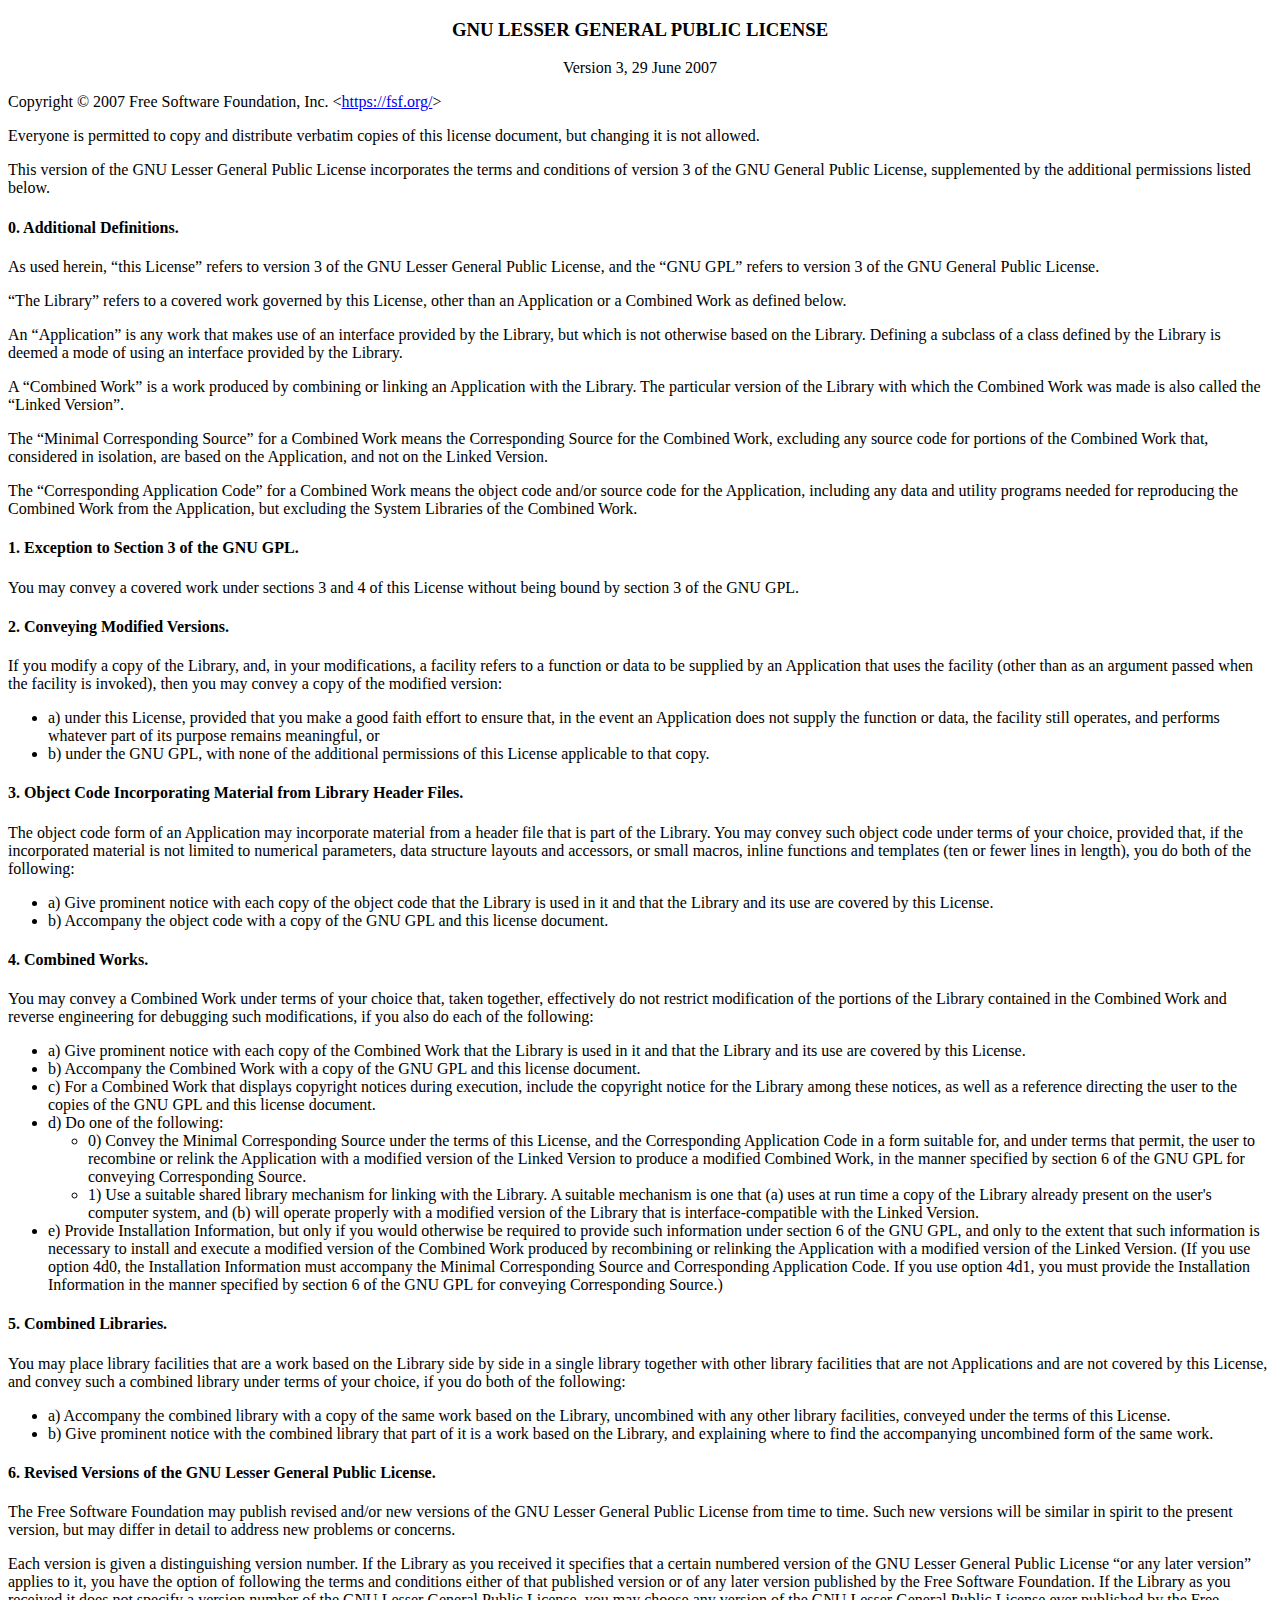
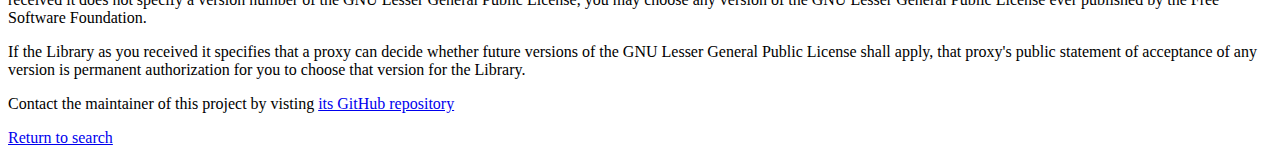
==== commit 87b0b00f: "Update LICENSE.html" ====
--- a/public/pages/LICENSE.html
+++ b/public/pages/LICENSE.html
@@ -22,7 +22,7 @@
     along with isyourfriendaweeb.  If not, see <https://www.gnu.org/licenses/>.
     -->
 
-    <title>GNU GENERAL PUBLIC LICENSE</title>
+    <title>GNU LESSER GENERAL PUBLIC LICENSE</title>
     
     <meta charset="UTF-8">
     <meta name="description" content="GNU General Public License Version 3.0">
@@ -32,1330 +32,182 @@
     </head>
     <body>
         <div>
-        <p>                    GNU GENERAL PUBLIC LICENSE
-                Version 3, 29 June 2007
-
-Copyright (C) 2007 Free Software Foundation, Inc. <https://fsf.org/>
-Everyone is permitted to copy and distribute verbatim copies
-of this license document, but changing it is not allowed.
-
-                     Preamble
-
-The GNU General Public License is a free, copyleft license for
-software and other kinds of works.
-
-The licenses for most software and other practical works are designed
-to take away your freedom to share and change the works.  By contrast,
-the GNU General Public License is intended to guarantee your freedom to
-share and change all versions of a program--to make sure it remains free
-software for all its users.  We, the Free Software Foundation, use the
-GNU General Public License for most of our software; it applies also to
-any other work released this way by its authors.  You can apply it to
-your programs, too.
-
-When we speak of free software, we are referring to freedom, not
-price.  Our General Public Licenses are designed to make sure that you
-have the freedom to distribute copies of free software (and charge for
-them if you wish), that you receive source code or can get it if you
-want it, that you can change the software or use pieces of it in new
-free programs, and that you know you can do these things.
-
-To protect your rights, we need to prevent others from denying you
-these rights or asking you to surrender the rights.  Therefore, you have
-certain responsibilities if you distribute copies of the software, or if
-you modify it: responsibilities to respect the freedom of others.
-
-For example, if you distribute copies of such a program, whether
-gratis or for a fee, you must pass on to the recipients the same
-freedoms that you received.  You must make sure that they, too, receive
-or can get the source code.  And you must show them these terms so they
-know their rights.
-
-Developers that use the GNU GPL protect your rights with two steps:
-(1) assert copyright on the software, and (2) offer you this License
-giving you legal permission to copy, distribute and/or modify it.
-
-For the developers' and authors' protection, the GPL clearly explains
-that there is no warranty for this free software.  For both users' and
-authors' sake, the GPL requires that modified versions be marked as
-changed, so that their problems will not be attributed erroneously to
-authors of previous versions.
-
-Some devices are designed to deny users access to install or run
-modified versions of the software inside them, although the manufacturer
-can do so.  This is fundamentally incompatible with the aim of
-protecting users' freedom to change the software.  The systematic
-pattern of such abuse occurs in the area of products for individuals to
-use, which is precisely where it is most unacceptable.  Therefore, we
-have designed this version of the GPL to prohibit the practice for those
-products.  If such problems arise substantially in other domains, we
-stand ready to extend this provision to those domains in future versions
-of the GPL, as needed to protect the freedom of users.
-
-Finally, every program is threatened constantly by software patents.
-States should not allow patents to restrict development and use of
-software on general-purpose computers, but in those that do, we wish to
-avoid the special danger that patents applied to a free program could
-make it effectively proprietary.  To prevent this, the GPL assures that
-patents cannot be used to render the program non-free.
-
-The precise terms and conditions for copying, distribution and
-modification follow.
-
-                TERMS AND CONDITIONS
-
-0. Definitions.
-
-"This License" refers to version 3 of the GNU General Public License.
-
-"Copyright" also means copyright-like laws that apply to other kinds of
-works, such as semiconductor masks.
-
-"The Program" refers to any copyrightable work licensed under this
-License.  Each licensee is addressed as "you".  "Licensees" and
-"recipients" may be individuals or organizations.
-
-To "modify" a work means to copy from or adapt all or part of the work
-in a fashion requiring copyright permission, other than the making of an
-exact copy.  The resulting work is called a "modified version" of the
-earlier work or a work "based on" the earlier work.
-
-A "covered work" means either the unmodified Program or a work based
-on the Program.
-
-To "propagate" a work means to do anything with it that, without
-permission, would make you directly or secondarily liable for
-infringement under applicable copyright law, except executing it on a
-computer or modifying a private copy.  Propagation includes copying,
-distribution (with or without modification), making available to the
-public, and in some countries other activities as well.
-
-To "convey" a work means any kind of propagation that enables other
-parties to make or receive copies.  Mere interaction with a user through
-a computer network, with no transfer of a copy, is not conveying.
-
-An interactive user interface displays "Appropriate Legal Notices"
-to the extent that it includes a convenient and prominently visible
-feature that (1) displays an appropriate copyright notice, and (2)
-tells the user that there is no warranty for the work (except to the
-extent that warranties are provided), that licensees may convey the
-work under this License, and how to view a copy of this License.  If
-the interface presents a list of user commands or options, such as a
-menu, a prominent item in the list meets this criterion.
-
-1. Source Code.
-
-The "source code" for a work means the preferred form of the work
-for making modifications to it.  "Object code" means any non-source
-form of a work.
-
-A "Standard Interface" means an interface that either is an official
-standard defined by a recognized standards body, or, in the case of
-interfaces specified for a particular programming language, one that
-is widely used among developers working in that language.
-
-The "System Libraries" of an executable work include anything, other
-than the work as a whole, that (a) is included in the normal form of
-packaging a Major Component, but which is not part of that Major
-Component, and (b) serves only to enable use of the work with that
-Major Component, or to implement a Standard Interface for which an
-implementation is available to the public in source code form.  A
-"Major Component", in this context, means a major essential component
-(kernel, window system, and so on) of the specific operating system
-(if any) on which the executable work runs, or a compiler used to
-produce the work, or an object code interpreter used to run it.
-
-The "Corresponding Source" for a work in object code form means all
-the source code needed to generate, install, and (for an executable
-work) run the object code and to modify the work, including scripts to
-control those activities.  However, it does not include the work's
-System Libraries, or general-purpose tools or generally available free
-programs which are used unmodified in performing those activities but
-which are not part of the work.  For example, Corresponding Source
-includes interface definition files associated with source files for
-the work, and the source code for shared libraries and dynamically
-linked subprograms that the work is specifically designed to require,
-such as by intimate data communication or control flow between those
-subprograms and other parts of the work.
-
-The Corresponding Source need not include anything that users
-can regenerate automatically from other parts of the Corresponding
-Source.
-
-The Corresponding Source for a work in source code form is that
-same work.
-
-2. Basic Permissions.
-
-All rights granted under this License are granted for the term of
-copyright on the Program, and are irrevocable provided the stated
-conditions are met.  This License explicitly affirms your unlimited
-permission to run the unmodified Program.  The output from running a
-covered work is covered by this License only if the output, given its
-content, constitutes a covered work.  This License acknowledges your
-rights of fair use or other equivalent, as provided by copyright law.
-
-You may make, run and propagate covered works that you do not
-convey, without conditions so long as your license otherwise remains
-in force.  You may convey covered works to others for the sole purpose
-of having them make modifications exclusively for you, or provide you
-with facilities for running those works, provided that you comply with
-the terms of this License in conveying all material for which you do
-not control copyright.  Those thus making or running the covered works
-for you must do so exclusively on your behalf, under your direction
-and control, on terms that prohibit them from making any copies of
-your copyrighted material outside their relationship with you.
-
-Conveying under any other circumstances is permitted solely under
-the conditions stated below.  Sublicensing is not allowed; section 10
-makes it unnecessary.
-
-3. Protecting Users' Legal Rights From Anti-Circumvention Law.
-
-No covered work shall be deemed part of an effective technological
-measure under any applicable law fulfilling obligations under article
-11 of the WIPO copyright treaty adopted on 20 December 1996, or
-similar laws prohibiting or restricting circumvention of such
-measures.
-
-When you convey a covered work, you waive any legal power to forbid
-circumvention of technological measures to the extent such circumvention
-is effected by exercising rights under this License with respect to
-the covered work, and you disclaim any intention to limit operation or
-modification of the work as a means of enforcing, against the work's
-users, your or third parties' legal rights to forbid circumvention of
-technological measures.
-
-4. Conveying Verbatim Copies.
-
-You may convey verbatim copies of the Program's source code as you
-receive it, in any medium, provided that you conspicuously and
-appropriately publish on each copy an appropriate copyright notice;
-keep intact all notices stating that this License and any
-non-permissive terms added in accord with section 7 apply to the code;
-keep intact all notices of the absence of any warranty; and give all
-recipients a copy of this License along with the Program.
-
-You may charge any price or no price for each copy that you convey,
-and you may offer support or warranty protection for a fee.
-
-5. Conveying Modified Source Versions.
-
-You may convey a work based on the Program, or the modifications to
-produce it from the Program, in the form of source code under the
-terms of section 4, provided that you also meet all of these conditions:
-
-a) The work must carry prominent notices stating that you modified
-it, and giving a relevant date.
-
-b) The work must carry prominent notices stating that it is
-released under this License and any conditions added under section
-7.  This requirement modifies the requirement in section 4 to
-"keep intact all notices".
-
-c) You must license the entire work, as a whole, under this
-License to anyone who comes into possession of a copy.  This
-License will therefore apply, along with any applicable section 7
-additional terms, to the whole of the work, and all its parts,
-regardless of how they are packaged.  This License gives no
-permission to license the work in any other way, but it does not
-invalidate such permission if you have separately received it.
-
-d) If the work has interactive user interfaces, each must display
-Appropriate Legal Notices; however, if the Program has interactive
-interfaces that do not display Appropriate Legal Notices, your
-work need not make them do so.
-
-A compilation of a covered work with other separate and independent
-works, which are not by their nature extensions of the covered work,
-and which are not combined with it such as to form a larger program,
-in or on a volume of a storage or distribution medium, is called an
-"aggregate" if the compilation and its resulting copyright are not
-used to limit the access or legal rights of the compilation's users
-beyond what the individual works permit.  Inclusion of a covered work
-in an aggregate does not cause this License to apply to the other
-parts of the aggregate.
-
-6. Conveying Non-Source Forms.
-
-You may convey a covered work in object code form under the terms
-of sections 4 and 5, provided that you also convey the
-machine-readable Corresponding Source under the terms of this License,
-in one of these ways:
-
-a) Convey the object code in, or embodied in, a physical product
-(including a physical distribution medium), accompanied by the
-Corresponding Source fixed on a durable physical medium
-customarily used for software interchange.
-
-b) Convey the object code in, or embodied in, a physical product
-(including a physical distribution medium), accompanied by a
-written offer, valid for at least three years and valid for as
-long as you offer spare parts or customer support for that product
-model, to give anyone who possesses the object code either (1) a
-copy of the Corresponding Source for all the software in the
-product that is covered by this License, on a durable physical
-medium customarily used for software interchange, for a price no
-more than your reasonable cost of physically performing this
-conveying of source, or (2) access to copy the
-Corresponding Source from a network server at no charge.
-
-c) Convey individual copies of the object code with a copy of the
-written offer to provide the Corresponding Source.  This
-alternative is allowed only occasionally and noncommercially, and
-only if you received the object code with such an offer, in accord
-with subsection 6b.
-
-d) Convey the object code by offering access from a designated
-place (gratis or for a charge), and offer equivalent access to the
-Corresponding Source in the same way through the same place at no
-further charge.  You need not require recipients to copy the
-Corresponding Source along with the object code.  If the place to
-copy the object code is a network server, the Corresponding Source
-may be on a different server (operated by you or a third party)
-that supports equivalent copying facilities, provided you maintain
-clear directions next to the object code saying where to find the
-Corresponding Source.  Regardless of what server hosts the
-Corresponding Source, you remain obligated to ensure that it is
-available for as long as needed to satisfy these requirements.
-
-e) Convey the object code using peer-to-peer transmission, provided
-you inform other peers where the object code and Corresponding
-Source of the work are being offered to the general public at no
-charge under subsection 6d.
-
-A separable portion of the object code, whose source code is excluded
-from the Corresponding Source as a System Library, need not be
-included in conveying the object code work.
-
-A "User Product" is either (1) a "consumer product", which means any
-tangible personal property which is normally used for personal, family,
-or household purposes, or (2) anything designed or sold for incorporation
-into a dwelling.  In determining whether a product is a consumer product,
-doubtful cases shall be resolved in favor of coverage.  For a particular
-product received by a particular user, "normally used" refers to a
-typical or common use of that class of product, regardless of the status
-of the particular user or of the way in which the particular user
-actually uses, or expects or is expected to use, the product.  A product
-is a consumer product regardless of whether the product has substantial
-commercial, industrial or non-consumer uses, unless such uses represent
-the only significant mode of use of the product.
-
-"Installation Information" for a User Product means any methods,
-procedures, authorization keys, or other information required to install
-and execute modified versions of a covered work in that User Product from
-a modified version of its Corresponding Source.  The information must
-suffice to ensure that the continued functioning of the modified object
-code is in no case prevented or interfered with solely because
-modification has been made.
-
-If you convey an object code work under this section in, or with, or
-specifically for use in, a User Product, and the conveying occurs as
-part of a transaction in which the right of possession and use of the
-User Product is transferred to the recipient in perpetuity or for a
-fixed term (regardless of how the transaction is characterized), the
-Corresponding Source conveyed under this section must be accompanied
-by the Installation Information.  But this requirement does not apply
-if neither you nor any third party retains the ability to install
-modified object code on the User Product (for example, the work has
-been installed in ROM).
-
-The requirement to provide Installation Information does not include a
-requirement to continue to provide support service, warranty, or updates
-for a work that has been modified or installed by the recipient, or for
-the User Product in which it has been modified or installed.  Access to a
-network may be denied when the modification itself materially and
-adversely affects the operation of the network or violates the rules and
-protocols for communication across the network.
-
-Corresponding Source conveyed, and Installation Information provided,
-in accord with this section must be in a format that is publicly
-documented (and with an implementation available to the public in
-source code form), and must require no special password or key for
-unpacking, reading or copying.
-
-7. Additional Terms.
-
-"Additional permissions" are terms that supplement the terms of this
-License by making exceptions from one or more of its conditions.
-Additional permissions that are applicable to the entire Program shall
-be treated as though they were included in this License, to the extent
-that they are valid under applicable law.  If additional permissions
-apply only to part of the Program, that part may be used separately
-under those permissions, but the entire Program remains governed by
-this License without regard to the additional permissions.
-
-When you convey a copy of a covered work, you may at your option
-remove any additional permissions from that copy, or from any part of
-it.  (Additional permissions may be written to require their own
-removal in certain cases when you modify the work.)  You may place
-additional permissions on material, added by you to a covered work,
-for which you have or can give appropriate copyright permission.
-
-Notwithstanding any other provision of this License, for material you
-add to a covered work, you may (if authorized by the copyright holders of
-that material) supplement the terms of this License with terms:
-
-a) Disclaiming warranty or limiting liability differently from the
-terms of sections 15 and 16 of this License; or
-
-b) Requiring preservation of specified reasonable legal notices or
-author attributions in that material or in the Appropriate Legal
-Notices displayed by works containing it; or
-
-c) Prohibiting misrepresentation of the origin of that material, or
-requiring that modified versions of such material be marked in
-reasonable ways as different from the original version; or
-
-d) Limiting the use for publicity purposes of names of licensors or
-authors of the material; or
-
-e) Declining to grant rights under trademark law for use of some
-trade names, trademarks, or service marks; or
-
-f) Requiring indemnification of licensors and authors of that
-material by anyone who conveys the material (or modified versions of
-it) with contractual assumptions of liability to the recipient, for
-any liability that these contractual assumptions directly impose on
-those licensors and authors.
-
-All other non-permissive additional terms are considered "further
-restrictions" within the meaning of section 10.  If the Program as you
-received it, or any part of it, contains a notice stating that it is
-governed by this License along with a term that is a further
-restriction, you may remove that term.  If a license document contains
-a further restriction but permits relicensing or conveying under this
-License, you may add to a covered work material governed by the terms
-of that license document, provided that the further restriction does
-not survive such relicensing or conveying.
-
-If you add terms to a covered work in accord with this section, you
-must place, in the relevant source files, a statement of the
-additional terms that apply to those files, or a notice indicating
-where to find the applicable terms.
-
-Additional terms, permissive or non-permissive, may be stated in the
-form of a separately written license, or stated as exceptions;
-the above requirements apply either way.
-
-8. Termination.
-
-You may not propagate or modify a covered work except as expressly
-provided under this License.  Any attempt otherwise to propagate or
-modify it is void, and will automatically terminate your rights under
-this License (including any patent licenses granted under the third
-paragraph of section 11).
-
-However, if you cease all violation of this License, then your
-license from a particular copyright holder is reinstated (a)
-provisionally, unless and until the copyright holder explicitly and
-finally terminates your license, and (b) permanently, if the copyright
-holder fails to notify you of the violation by some reasonable means
-prior to 60 days after the cessation.
-
-Moreover, your license from a particular copyright holder is
-reinstated permanently if the copyright holder notifies you of the
-violation by some reasonable means, this is the first time you have
-received notice of violation of this License (for any work) from that
-copyright holder, and you cure the violation prior to 30 days after
-your receipt of the notice.
-
-Termination of your rights under this section does not terminate the
-licenses of parties who have received copies or rights from you under
-this License.  If your rights have been terminated and not permanently
-reinstated, you do not qualify to receive new licenses for the same
-material under section 10.
-
-9. Acceptance Not Required for Having Copies.
-
-You are not required to accept this License in order to receive or
-run a copy of the Program.  Ancillary propagation of a covered work
-occurring solely as a consequence of using peer-to-peer transmission
-to receive a copy likewise does not require acceptance.  However,
-nothing other than this License grants you permission to propagate or
-modify any covered work.  These actions infringe copyright if you do
-not accept this License.  Therefore, by modifying or propagating a
-covered work, you indicate your acceptance of this License to do so.
-
-10. Automatic Licensing of Downstream Recipients.
-
-Each time you convey a covered work, the recipient automatically
-receives a license from the original licensors, to run, modify and
-propagate that work, subject to this License.  You are not responsible
-for enforcing compliance by third parties with this License.
-
-An "entity transaction" is a transaction transferring control of an
-organization, or substantially all assets of one, or subdividing an
-organization, or merging organizations.  If propagation of a covered
-work results from an entity transaction, each party to that
-transaction who receives a copy of the work also receives whatever
-licenses to the work the party's predecessor in interest had or could
-give under the previous paragraph, plus a right to possession of the
-Corresponding Source of the work from the predecessor in interest, if
-the predecessor has it or can get it with reasonable efforts.
-
-You may not impose any further restrictions on the exercise of the
-rights granted or affirmed under this License.  For example, you may
-not impose a license fee, royalty, or other charge for exercise of
-rights granted under this License, and you may not initiate litigation
-(including a cross-claim or counterclaim in a lawsuit) alleging that
-any patent claim is infringed by making, using, selling, offering for
-sale, or importing the Program or any portion of it.
-
-11. Patents.
-
-A "contributor" is a copyright holder who authorizes use under this
-License of the Program or a work on which the Program is based.  The
-work thus licensed is called the contributor's "contributor version".
-
-A contributor's "essential patent claims" are all patent claims
-owned or controlled by the contributor, whether already acquired or
-hereafter acquired, that would be infringed by some manner, permitted
-by this License, of making, using, or selling its contributor version,
-but do not include claims that would be infringed only as a
-consequence of further modification of the contributor version.  For
-purposes of this definition, "control" includes the right to grant
-patent sublicenses in a manner consistent with the requirements of
-this License.
-
-Each contributor grants you a non-exclusive, worldwide, royalty-free
-patent license under the contributor's essential patent claims, to
-make, use, sell, offer for sale, import and otherwise run, modify and
-propagate the contents of its contributor version.
-
-In the following three paragraphs, a "patent license" is any express
-agreement or commitment, however denominated, not to enforce a patent
-(such as an express permission to practice a patent or covenant not to
-sue for patent infringement).  To "grant" such a patent license to a
-party means to make such an agreement or commitment not to enforce a
-patent against the party.
-
-If you convey a covered work, knowingly relying on a patent license,
-and the Corresponding Source of the work is not available for anyone
-to copy, free of charge and under the terms of this License, through a
-publicly available network server or other readily accessible means,
-then you must either (1) cause the Corresponding Source to be so
-available, or (2) arrange to deprive yourself of the benefit of the
-patent license for this particular work, or (3) arrange, in a manner
-consistent with the requirements of this License, to extend the patent
-license to downstream recipients.  "Knowingly relying" means you have
-actual knowledge that, but for the patent license, your conveying the
-covered work in a country, or your recipient's use of the covered work
-in a country, would infringe one or more identifiable patents in that
-country that you have reason to believe are valid.
-
-If, pursuant to or in connection with a single transaction or
-arrangement, you convey, or propagate by procuring conveyance of, a
-covered work, and grant a patent license to some of the parties
-receiving the covered work authorizing them to use, propagate, modify
-or convey a specific copy of the covered work, then the patent license
-you grant is automatically extended to all recipients of the covered
-work and works based on it.
-
-A patent license is "discriminatory" if it does not include within
-the scope of its coverage, prohibits the exercise of, or is
-conditioned on the non-exercise of one or more of the rights that are
-specifically granted under this License.  You may not convey a covered
-work if you are a party to an arrangement with a third party that is
-in the business of distributing software, under which you make payment
-to the third party based on the extent of your activity of conveying
-the work, and under which the third party grants, to any of the
-parties who would receive the covered work from you, a discriminatory
-patent license (a) in connection with copies of the covered work
-conveyed by you (or copies made from those copies), or (b) primarily
-for and in connection with specific products or compilations that
-contain the covered work, unless you entered into that arrangement,
-or that patent license was granted, prior to 28 March 2007.
-
-Nothing in this License shall be construed as excluding or limiting
-any implied license or other defenses to infringement that may
-otherwise be available to you under applicable patent law.
-
-12. No Surrender of Others' Freedom.
-
-If conditions are imposed on you (whether by court order, agreement or
-otherwise) that contradict the conditions of this License, they do not
-excuse you from the conditions of this License.  If you cannot convey a
-covered work so as to satisfy simultaneously your obligations under this
-License and any other pertinent obligations, then as a consequence you may
-not convey it at all.  For example, if you agree to terms that obligate you
-to collect a royalty for further conveying from those to whom you convey
-the Program, the only way you could satisfy both those terms and this
-License would be to refrain entirely from conveying the Program.
-
-13. Use with the GNU Affero General Public License.
-
-Notwithstanding any other provision of this License, you have
-permission to link or combine any covered work with a work licensed
-under version 3 of the GNU Affero General Public License into a single
-combined work, and to convey the resulting work.  The terms of this
-License will continue to apply to the part which is the covered work,
-but the special requirements of the GNU Affero General Public License,
-section 13, concerning interaction through a network will apply to the
-combination as such.
-
-14. Revised Versions of this License.
-
-The Free Software Foundation may publish revised and/or new versions of
-the GNU General Public License from time to time.  Such new versions will
-be similar in spirit to the present version, but may differ in detail to
-address new problems or concerns.
-
-Each version is given a distinguishing version number.  If the
-Program specifies that a certain numbered version of the GNU General
-Public License "or any later version" applies to it, you have the
-option of following the terms and conditions either of that numbered
-version or of any later version published by the Free Software
-Foundation.  If the Program does not specify a version number of the
-GNU General Public License, you may choose any version ever published
-by the Free Software Foundation.
-
-If the Program specifies that a proxy can decide which future
-versions of the GNU General Public License can be used, that proxy's
-public statement of acceptance of a version permanently authorizes you
-to choose that version for the Program.
-
-Later license versions may give you additional or different
-permissions.  However, no additional obligations are imposed on any
-author or copyright holder as a result of your choosing to follow a
-later version.
-
-15. Disclaimer of Warranty.
-
-THERE IS NO WARRANTY FOR THE PROGRAM, TO THE EXTENT PERMITTED BY
-APPLICABLE LAW.  EXCEPT WHEN OTHERWISE STATED IN WRITING THE COPYRIGHT
-HOLDERS AND/OR OTHER PARTIES PROVIDE THE PROGRAM "AS IS" WITHOUT WARRANTY
-OF ANY KIND, EITHER EXPRESSED OR IMPLIED, INCLUDING, BUT NOT LIMITED TO,
-THE IMPLIED WARRANTIES OF MERCHANTABILITY AND FITNESS FOR A PARTICULAR
-PURPOSE.  THE ENTIRE RISK AS TO THE QUALITY AND PERFORMANCE OF THE PROGRAM
-IS WITH YOU.  SHOULD THE PROGRAM PROVE DEFECTIVE, YOU ASSUME THE COST OF
-ALL NECESSARY SERVICING, REPAIR OR CORRECTION.
-
-16. Limitation of Liability.
-
-IN NO EVENT UNLESS REQUIRED BY APPLICABLE LAW OR AGREED TO IN WRITING
-WILL ANY COPYRIGHT HOLDER, OR ANY OTHER PARTY WHO MODIFIES AND/OR CONVEYS
-THE PROGRAM AS PERMITTED ABOVE, BE LIABLE TO YOU FOR DAMAGES, INCLUDING ANY
-GENERAL, SPECIAL, INCIDENTAL OR CONSEQUENTIAL DAMAGES ARISING OUT OF THE
-USE OR INABILITY TO USE THE PROGRAM (INCLUDING BUT NOT LIMITED TO LOSS OF
-DATA OR DATA BEING RENDERED INACCURATE OR LOSSES SUSTAINED BY YOU OR THIRD
-PARTIES OR A FAILURE OF THE PROGRAM TO OPERATE WITH ANY OTHER PROGRAMS),
-EVEN IF SUCH HOLDER OR OTHER PARTY HAS BEEN ADVISED OF THE POSSIBILITY OF
-SUCH DAMAGES.
-
-17. Interpretation of Sections 15 and 16.
-
-If the disclaimer of warranty and limitation of liability provided
-above cannot be given local legal effect according to their terms,
-reviewing courts shall apply local law that most closely approximates
-an absolute waiver of all civil liability in connection with the
-Program, unless a warranty or assumption of liability accompanies a
-copy of the Program in return for a fee.
-
-              END OF TERMS AND CONDITIONS
-
-     How to Apply These Terms to Your New Programs
-
-If you develop a new program, and you want it to be of the greatest
-possible use to the public, the best way to achieve this is to make it
-free software which everyone can redistribute and change under these terms.
-
-To do so, attach the following notices to the program.  It is safest
-to attach them to the start of each source file to most effectively
-state the exclusion of warranty; and each file should have at least
-the "copyright" line and a pointer to where the full notice is found.
-
-<one line to give the program's name and a brief idea of what it does.>
-Copyright (C) <year>  <name of author>
-
-This program is free software: you can redistribute it and/or modify
-it under the terms of the GNU General Public License as published by
-the Free Software Foundation, either version 3 of the License, or                    GNU GENERAL PUBLIC LICENSE
-Version 3, 29 June 2007
-
-Copyright (C) 2007 Free Software Foundation, Inc. <https://fsf.org/>
-Everyone is permitted to copy and distribute verbatim copies
-of this license document, but changing it is not allowed.
-
-     Preamble
-
-The GNU General Public License is a free, copyleft license for
-software and other kinds of works.
-
-The licenses for most software and other practical works are designed
-to take away your freedom to share and change the works.  By contrast,
-the GNU General Public License is intended to guarantee your freedom to
-share and change all versions of a program--to make sure it remains free
-software for all its users.  We, the Free Software Foundation, use the
-GNU General Public License for most of our software; it applies also to
-any other work released this way by its authors.  You can apply it to
-your programs, too.
-
-When we speak of free software, we are referring to freedom, not
-price.  Our General Public Licenses are designed to make sure that you
-have the freedom to distribute copies of free software (and charge for
-them if you wish), that you receive source code or can get it if you
-want it, that you can change the software or use pieces of it in new
-free programs, and that you know you can do these things.
-
-To protect your rights, we need to prevent others from denying you
-these rights or asking you to surrender the rights.  Therefore, you have
-certain responsibilities if you distribute copies of the software, or if
-you modify it: responsibilities to respect the freedom of others.
-
-For example, if you distribute copies of such a program, whether
-gratis or for a fee, you must pass on to the recipients the same
-freedoms that you received.  You must make sure that they, too, receive
-or can get the source code.  And you must show them these terms so they
-know their rights.
-
-Developers that use the GNU GPL protect your rights with two steps:
-(1) assert copyright on the software, and (2) offer you this License
-giving you legal permission to copy, distribute and/or modify it.
-
-For the developers' and authors' protection, the GPL clearly explains
-that there is no warranty for this free software.  For both users' and
-authors' sake, the GPL requires that modified versions be marked as
-changed, so that their problems will not be attributed erroneously to
-authors of previous versions.
-
-Some devices are designed to deny users access to install or run
-modified versions of the software inside them, although the manufacturer
-can do so.  This is fundamentally incompatible with the aim of
-protecting users' freedom to change the software.  The systematic
-pattern of such abuse occurs in the area of products for individuals to
-use, which is precisely where it is most unacceptable.  Therefore, we
-have designed this version of the GPL to prohibit the practice for those
-products.  If such problems arise substantially in other domains, we
-stand ready to extend this provision to those domains in future versions
-of the GPL, as needed to protect the freedom of users.
-
-Finally, every program is threatened constantly by software patents.
-States should not allow patents to restrict development and use of
-software on general-purpose computers, but in those that do, we wish to
-avoid the special danger that patents applied to a free program could
-make it effectively proprietary.  To prevent this, the GPL assures that
-patents cannot be used to render the program non-free.
-
-The precise terms and conditions for copying, distribution and
-modification follow.
-
-TERMS AND CONDITIONS
-
-0. Definitions.
-
-"This License" refers to version 3 of the GNU General Public License.
-
-"Copyright" also means copyright-like laws that apply to other kinds of
-works, such as semiconductor masks.
-
-"The Program" refers to any copyrightable work licensed under this
-License.  Each licensee is addressed as "you".  "Licensees" and
-"recipients" may be individuals or organizations.
-
-To "modify" a work means to copy from or adapt all or part of the work
-in a fashion requiring copyright permission, other than the making of an
-exact copy.  The resulting work is called a "modified version" of the
-earlier work or a work "based on" the earlier work.
-
-A "covered work" means either the unmodified Program or a work based
-on the Program.
-
-To "propagate" a work means to do anything with it that, without
-permission, would make you directly or secondarily liable for
-infringement under applicable copyright law, except executing it on a
-computer or modifying a private copy.  Propagation includes copying,
-distribution (with or without modification), making available to the
-public, and in some countries other activities as well.
-
-To "convey" a work means any kind of propagation that enables other
-parties to make or receive copies.  Mere interaction with a user through
-a computer network, with no transfer of a copy, is not conveying.
-
-An interactive user interface displays "Appropriate Legal Notices"
-to the extent that it includes a convenient and prominently visible
-feature that (1) displays an appropriate copyright notice, and (2)
-tells the user that there is no warranty for the work (except to the
-extent that warranties are provided), that licensees may convey the
-work under this License, and how to view a copy of this License.  If
-the interface presents a list of user commands or options, such as a
-menu, a prominent item in the list meets this criterion.
-
-1. Source Code.
-
-The "source code" for a work means the preferred form of the work
-for making modifications to it.  "Object code" means any non-source
-form of a work.
-
-A "Standard Interface" means an interface that either is an official
-standard defined by a recognized standards body, or, in the case of
-interfaces specified for a particular programming language, one that
-is widely used among developers working in that language.
-
-The "System Libraries" of an executable work include anything, other
-than the work as a whole, that (a) is included in the normal form of
-packaging a Major Component, but which is not part of that Major
-Component, and (b) serves only to enable use of the work with that
-Major Component, or to implement a Standard Interface for which an
-implementation is available to the public in source code form.  A
-"Major Component", in this context, means a major essential component
-(kernel, window system, and so on) of the specific operating system
-(if any) on which the executable work runs, or a compiler used to
-produce the work, or an object code interpreter used to run it.
-
-The "Corresponding Source" for a work in object code form means all
-the source code needed to generate, install, and (for an executable
-work) run the object code and to modify the work, including scripts to
-control those activities.  However, it does not include the work's
-System Libraries, or general-purpose tools or generally available free
-programs which are used unmodified in performing those activities but
-which are not part of the work.  For example, Corresponding Source
-includes interface definition files associated with source files for
-the work, and the source code for shared libraries and dynamically
-linked subprograms that the work is specifically designed to require,
-such as by intimate data communication or control flow between those
-subprograms and other parts of the work.
-
-The Corresponding Source need not include anything that users
-can regenerate automatically from other parts of the Corresponding
-Source.
-
-The Corresponding Source for a work in source code form is that
-same work.
-
-2. Basic Permissions.
-
-All rights granted under this License are granted for the term of
-copyright on the Program, and are irrevocable provided the stated
-conditions are met.  This License explicitly affirms your unlimited
-permission to run the unmodified Program.  The output from running a
-covered work is covered by this License only if the output, given its
-content, constitutes a covered work.  This License acknowledges your
-rights of fair use or other equivalent, as provided by copyright law.
-
-You may make, run and propagate covered works that you do not
-convey, without conditions so long as your license otherwise remains
-in force.  You may convey covered works to others for the sole purpose
-of having them make modifications exclusively for you, or provide you
-with facilities for running those works, provided that you comply with
-the terms of this License in conveying all material for which you do
-not control copyright.  Those thus making or running the covered works
-for you must do so exclusively on your behalf, under your direction
-and control, on terms that prohibit them from making any copies of
-your copyrighted material outside their relationship with you.
-
-Conveying under any other circumstances is permitted solely under
-the conditions stated below.  Sublicensing is not allowed; section 10
-makes it unnecessary.
-
-3. Protecting Users' Legal Rights From Anti-Circumvention Law.
-
-No covered work shall be deemed part of an effective technological
-measure under any applicable law fulfilling obligations under article
-11 of the WIPO copyright treaty adopted on 20 December 1996, or
-similar laws prohibiting or restricting circumvention of such
-measures.
-
-When you convey a covered work, you waive any legal power to forbid
-circumvention of technological measures to the extent such circumvention
-is effected by exercising rights under this License with respect to
-the covered work, and you disclaim any intention to limit operation or
-modification of the work as a means of enforcing, against the work's
-users, your or third parties' legal rights to forbid circumvention of
-technological measures.
-
-4. Conveying Verbatim Copies.
-
-You may convey verbatim copies of the Program's source code as you
-receive it, in any medium, provided that you conspicuously and
-appropriately publish on each copy an appropriate copyright notice;
-keep intact all notices stating that this License and any
-non-permissive terms added in accord with section 7 apply to the code;
-keep intact all notices of the absence of any warranty; and give all
-recipients a copy of this License along with the Program.
-
-You may charge any price or no price for each copy that you convey,
-and you may offer support or warranty protection for a fee.
-
-5. Conveying Modified Source Versions.
-
-You may convey a work based on the Program, or the modifications to
-produce it from the Program, in the form of source code under the
-terms of section 4, provided that you also meet all of these conditions:
-
-a) The work must carry prominent notices stating that you modified
-it, and giving a relevant date.
-
-b) The work must carry prominent notices stating that it is
-released under this License and any conditions added under section
-7.  This requirement modifies the requirement in section 4 to
-"keep intact all notices".
-
-c) You must license the entire work, as a whole, under this
-License to anyone who comes into possession of a copy.  This
-License will therefore apply, along with any applicable section 7
-additional terms, to the whole of the work, and all its parts,
-regardless of how they are packaged.  This License gives no
-permission to license the work in any other way, but it does not
-invalidate such permission if you have separately received it.
-
-d) If the work has interactive user interfaces, each must display
-Appropriate Legal Notices; however, if the Program has interactive
-interfaces that do not display Appropriate Legal Notices, your
-work need not make them do so.
-
-A compilation of a covered work with other separate and independent
-works, which are not by their nature extensions of the covered work,
-and which are not combined with it such as to form a larger program,
-in or on a volume of a storage or distribution medium, is called an
-"aggregate" if the compilation and its resulting copyright are not
-used to limit the access or legal rights of the compilation's users
-beyond what the individual works permit.  Inclusion of a covered work
-in an aggregate does not cause this License to apply to the other
-parts of the aggregate.
-
-6. Conveying Non-Source Forms.
-
-You may convey a covered work in object code form under the terms
-of sections 4 and 5, provided that you also convey the
-machine-readable Corresponding Source under the terms of this License,
-in one of these ways:
-
-a) Convey the object code in, or embodied in, a physical product
-(including a physical distribution medium), accompanied by the
-Corresponding Source fixed on a durable physical medium
-customarily used for software interchange.
-
-b) Convey the object code in, or embodied in, a physical product
-(including a physical distribution medium), accompanied by a
-written offer, valid for at least three years and valid for as
-long as you offer spare parts or customer support for that product
-model, to give anyone who possesses the object code either (1) a
-copy of the Corresponding Source for all the software in the
-product that is covered by this License, on a durable physical
-medium customarily used for software interchange, for a price no
-more than your reasonable cost of physically performing this
-conveying of source, or (2) access to copy the
-Corresponding Source from a network server at no charge.
-
-c) Convey individual copies of the object code with a copy of the
-written offer to provide the Corresponding Source.  This
-alternative is allowed only occasionally and noncommercially, and
-only if you received the object code with such an offer, in accord
-with subsection 6b.
-
-d) Convey the object code by offering access from a designated
-place (gratis or for a charge), and offer equivalent access to the
-Corresponding Source in the same way through the same place at no
-further charge.  You need not require recipients to copy the
-Corresponding Source along with the object code.  If the place to
-copy the object code is a network server, the Corresponding Source
-may be on a different server (operated by you or a third party)
-that supports equivalent copying facilities, provided you maintain
-clear directions next to the object code saying where to find the
-Corresponding Source.  Regardless of what server hosts the
-Corresponding Source, you remain obligated to ensure that it is
-available for as long as needed to satisfy these requirements.
-
-e) Convey the object code using peer-to-peer transmission, provided
-you inform other peers where the object code and Corresponding
-Source of the work are being offered to the general public at no
-charge under subsection 6d.
-
-A separable portion of the object code, whose source code is excluded
-from the Corresponding Source as a System Library, need not be
-included in conveying the object code work.
-
-A "User Product" is either (1) a "consumer product", which means any
-tangible personal property which is normally used for personal, family,
-or household purposes, or (2) anything designed or sold for incorporation
-into a dwelling.  In determining whether a product is a consumer product,
-doubtful cases shall be resolved in favor of coverage.  For a particular
-product received by a particular user, "normally used" refers to a
-typical or common use of that class of product, regardless of the status
-of the particular user or of the way in which the particular user
-actually uses, or expects or is expected to use, the product.  A product
-is a consumer product regardless of whether the product has substantial
-commercial, industrial or non-consumer uses, unless such uses represent
-the only significant mode of use of the product.
-
-"Installation Information" for a User Product means any methods,
-procedures, authorization keys, or other information required to install
-and execute modified versions of a covered work in that User Product from
-a modified version of its Corresponding Source.  The information must
-suffice to ensure that the continued functioning of the modified object
-code is in no case prevented or interfered with solely because
-modification has been made.
-
-If you convey an object code work under this section in, or with, or
-specifically for use in, a User Product, and the conveying occurs as
-part of a transaction in which the right of possession and use of the
-User Product is transferred to the recipient in perpetuity or for a
-fixed term (regardless of how the transaction is characterized), the
-Corresponding Source conveyed under this section must be accompanied
-by the Installation Information.  But this requirement does not apply
-if neither you nor any third party retains the ability to install
-modified object code on the User Product (for example, the work has
-been installed in ROM).
-
-The requirement to provide Installation Information does not include a
-requirement to continue to provide support service, warranty, or updates
-for a work that has been modified or installed by the recipient, or for
-the User Product in which it has been modified or installed.  Access to a
-network may be denied when the modification itself materially and
-adversely affects the operation of the network or violates the rules and
-protocols for communication across the network.
-
-Corresponding Source conveyed, and Installation Information provided,
-in accord with this section must be in a format that is publicly
-documented (and with an implementation available to the public in
-source code form), and must require no special password or key for
-unpacking, reading or copying.
-
-7. Additional Terms.
-
-"Additional permissions" are terms that supplement the terms of this
-License by making exceptions from one or more of its conditions.
-Additional permissions that are applicable to the entire Program shall
-be treated as though they were included in this License, to the extent
-that they are valid under applicable law.  If additional permissions
-apply only to part of the Program, that part may be used separately
-under those permissions, but the entire Program remains governed by
-this License without regard to the additional permissions.
-
-When you convey a copy of a covered work, you may at your option
-remove any additional permissions from that copy, or from any part of
-it.  (Additional permissions may be written to require their own
-removal in certain cases when you modify the work.)  You may place
-additional permissions on material, added by you to a covered work,
-for which you have or can give appropriate copyright permission.
-
-Notwithstanding any other provision of this License, for material you
-add to a covered work, you may (if authorized by the copyright holders of
-that material) supplement the terms of this License with terms:
-
-a) Disclaiming warranty or limiting liability differently from the
-terms of sections 15 and 16 of this License; or
-
-b) Requiring preservation of specified reasonable legal notices or
-author attributions in that material or in the Appropriate Legal
-Notices displayed by works containing it; or
-
-c) Prohibiting misrepresentation of the origin of that material, or
-requiring that modified versions of such material be marked in
-reasonable ways as different from the original version; or
-
-d) Limiting the use for publicity purposes of names of licensors or
-authors of the material; or
-
-e) Declining to grant rights under trademark law for use of some
-trade names, trademarks, or service marks; or
-
-f) Requiring indemnification of licensors and authors of that
-material by anyone who conveys the material (or modified versions of
-it) with contractual assumptions of liability to the recipient, for
-any liability that these contractual assumptions directly impose on
-those licensors and authors.
-
-All other non-permissive additional terms are considered "further
-restrictions" within the meaning of section 10.  If the Program as you
-received it, or any part of it, contains a notice stating that it is
-governed by this License along with a term that is a further
-restriction, you may remove that term.  If a license document contains
-a further restriction but permits relicensing or conveying under this
-License, you may add to a covered work material governed by the terms
-of that license document, provided that the further restriction does
-not survive such relicensing or conveying.
-
-If you add terms to a covered work in accord with this section, you
-must place, in the relevant source files, a statement of the
-additional terms that apply to those files, or a notice indicating
-where to find the applicable terms.
-
-Additional terms, permissive or non-permissive, may be stated in the
-form of a separately written license, or stated as exceptions;
-the above requirements apply either way.
-
-8. Termination.
-
-You may not propagate or modify a covered work except as expressly
-provided under this License.  Any attempt otherwise to propagate or
-modify it is void, and will automatically terminate your rights under
-this License (including any patent licenses granted under the third
-paragraph of section 11).
-
-However, if you cease all violation of this License, then your
-license from a particular copyright holder is reinstated (a)
-provisionally, unless and until the copyright holder explicitly and
-finally terminates your license, and (b) permanently, if the copyright
-holder fails to notify you of the violation by some reasonable means
-prior to 60 days after the cessation.
-
-Moreover, your license from a particular copyright holder is
-reinstated permanently if the copyright holder notifies you of the
-violation by some reasonable means, this is the first time you have
-received notice of violation of this License (for any work) from that
-copyright holder, and you cure the violation prior to 30 days after
-your receipt of the notice.
-
-Termination of your rights under this section does not terminate the
-licenses of parties who have received copies or rights from you under
-this License.  If your rights have been terminated and not permanently
-reinstated, you do not qualify to receive new licenses for the same
-material under section 10.
-
-9. Acceptance Not Required for Having Copies.
-
-You are not required to accept this License in order to receive or
-run a copy of the Program.  Ancillary propagation of a covered work
-occurring solely as a consequence of using peer-to-peer transmission
-to receive a copy likewise does not require acceptance.  However,
-nothing other than this License grants you permission to propagate or
-modify any covered work.  These actions infringe copyright if you do
-not accept this License.  Therefore, by modifying or propagating a
-covered work, you indicate your acceptance of this License to do so.
-
-10. Automatic Licensing of Downstream Recipients.
-
-Each time you convey a covered work, the recipient automatically
-receives a license from the original licensors, to run, modify and
-propagate that work, subject to this License.  You are not responsible
-for enforcing compliance by third parties with this License.
-
-An "entity transaction" is a transaction transferring control of an
-organization, or substantially all assets of one, or subdividing an
-organization, or merging organizations.  If propagation of a covered
-work results from an entity transaction, each party to that
-transaction who receives a copy of the work also receives whatever
-licenses to the work the party's predecessor in interest had or could
-give under the previous paragraph, plus a right to possession of the
-Corresponding Source of the work from the predecessor in interest, if
-the predecessor has it or can get it with reasonable efforts.
-
-You may not impose any further restrictions on the exercise of the
-rights granted or affirmed under this License.  For example, you may
-not impose a license fee, royalty, or other charge for exercise of
-rights granted under this License, and you may not initiate litigation
-(including a cross-claim or counterclaim in a lawsuit) alleging that
-any patent claim is infringed by making, using, selling, offering for
-sale, or importing the Program or any portion of it.
-
-11. Patents.
-
-A "contributor" is a copyright holder who authorizes use under this
-License of the Program or a work on which the Program is based.  The
-work thus licensed is called the contributor's "contributor version".
-
-A contributor's "essential patent claims" are all patent claims
-owned or controlled by the contributor, whether already acquired or
-hereafter acquired, that would be infringed by some manner, permitted
-by this License, of making, using, or selling its contributor version,
-but do not include claims that would be infringed only as a
-consequence of further modification of the contributor version.  For
-purposes of this definition, "control" includes the right to grant
-patent sublicenses in a manner consistent with the requirements of
-this License.
-
-Each contributor grants you a non-exclusive, worldwide, royalty-free
-patent license under the contributor's essential patent claims, to
-make, use, sell, offer for sale, import and otherwise run, modify and
-propagate the contents of its contributor version.
-
-In the following three paragraphs, a "patent license" is any express
-agreement or commitment, however denominated, not to enforce a patent
-(such as an express permission to practice a patent or covenant not to
-sue for patent infringement).  To "grant" such a patent license to a
-party means to make such an agreement or commitment not to enforce a
-patent against the party.
-
-If you convey a covered work, knowingly relying on a patent license,
-and the Corresponding Source of the work is not available for anyone
-to copy, free of charge and under the terms of this License, through a
-publicly available network server or other readily accessible means,
-then you must either (1) cause the Corresponding Source to be so
-available, or (2) arrange to deprive yourself of the benefit of the
-patent license for this particular work, or (3) arrange, in a manner
-consistent with the requirements of this License, to extend the patent
-license to downstream recipients.  "Knowingly relying" means you have
-actual knowledge that, but for the patent license, your conveying the
-covered work in a country, or your recipient's use of the covered work
-in a country, would infringe one or more identifiable patents in that
-country that you have reason to believe are valid.
-
-If, pursuant to or in connection with a single transaction or
-arrangement, you convey, or propagate by procuring conveyance of, a
-covered work, and grant a patent license to some of the parties
-receiving the covered work authorizing them to use, propagate, modify
-or convey a specific copy of the covered work, then the patent license
-you grant is automatically extended to all recipients of the covered
-work and works based on it.
-
-A patent license is "discriminatory" if it does not include within
-the scope of its coverage, prohibits the exercise of, or is
-conditioned on the non-exercise of one or more of the rights that are
-specifically granted under this License.  You may not convey a covered
-work if you are a party to an arrangement with a third party that is
-in the business of distributing software, under which you make payment
-to the third party based on the extent of your activity of conveying
-the work, and under which the third party grants, to any of the
-parties who would receive the covered work from you, a discriminatory
-patent license (a) in connection with copies of the covered work
-conveyed by you (or copies made from those copies), or (b) primarily
-for and in connection with specific products or compilations that
-contain the covered work, unless you entered into that arrangement,
-or that patent license was granted, prior to 28 March 2007.
-
-Nothing in this License shall be construed as excluding or limiting
-any implied license or other defenses to infringement that may
-otherwise be available to you under applicable patent law.
-
-12. No Surrender of Others' Freedom.
-
-If conditions are imposed on you (whether by court order, agreement or
-otherwise) that contradict the conditions of this License, they do not
-excuse you from the conditions of this License.  If you cannot convey a
-covered work so as to satisfy simultaneously your obligations under this
-License and any other pertinent obligations, then as a consequence you may
-not convey it at all.  For example, if you agree to terms that obligate you
-to collect a royalty for further conveying from those to whom you convey
-the Program, the only way you could satisfy both those terms and this
-License would be to refrain entirely from conveying the Program.
-
-13. Use with the GNU Affero General Public License.
-
-Notwithstanding any other provision of this License, you have
-permission to link or combine any covered work with a work licensed
-under version 3 of the GNU Affero General Public License into a single
-combined work, and to convey the resulting work.  The terms of this
-License will continue to apply to the part which is the covered work,
-but the special requirements of the GNU Affero General Public License,
-section 13, concerning interaction through a network will apply to the
-combination as such.
-
-14. Revised Versions of this License.
-
-The Free Software Foundation may publish revised and/or new versions of
-the GNU General Public License from time to time.  Such new versions will
-be similar in spirit to the present version, but may differ in detail to
-address new problems or concerns.
-
-Each version is given a distinguishing version number.  If the
-Program specifies that a certain numbered version of the GNU General
-Public License "or any later version" applies to it, you have the
-option of following the terms and conditions either of that numbered
-version or of any later version published by the Free Software
-Foundation.  If the Program does not specify a version number of the
-GNU General Public License, you may choose any version ever published
-by the Free Software Foundation.
-
-If the Program specifies that a proxy can decide which future
-versions of the GNU General Public License can be used, that proxy's
-public statement of acceptance of a version permanently authorizes you
-to choose that version for the Program.
-
-Later license versions may give you additional or different
-permissions.  However, no additional obligations are imposed on any
-author or copyright holder as a result of your choosing to follow a
-later version.
-
-15. Disclaimer of Warranty.
-
-THERE IS NO WARRANTY FOR THE PROGRAM, TO THE EXTENT PERMITTED BY
-APPLICABLE LAW.  EXCEPT WHEN OTHERWISE STATED IN WRITING THE COPYRIGHT
-HOLDERS AND/OR OTHER PARTIES PROVIDE THE PROGRAM "AS IS" WITHOUT WARRANTY
-OF ANY KIND, EITHER EXPRESSED OR IMPLIED, INCLUDING, BUT NOT LIMITED TO,
-THE IMPLIED WARRANTIES OF MERCHANTABILITY AND FITNESS FOR A PARTICULAR
-PURPOSE.  THE ENTIRE RISK AS TO THE QUALITY AND PERFORMANCE OF THE PROGRAM
-IS WITH YOU.  SHOULD THE PROGRAM PROVE DEFECTIVE, YOU ASSUME THE COST OF
-ALL NECESSARY SERVICING, REPAIR OR CORRECTION.
-
-16. Limitation of Liability.
-
-IN NO EVENT UNLESS REQUIRED BY APPLICABLE LAW OR AGREED TO IN WRITING
-WILL ANY COPYRIGHT HOLDER, OR ANY OTHER PARTY WHO MODIFIES AND/OR CONVEYS
-THE PROGRAM AS PERMITTED ABOVE, BE LIABLE TO YOU FOR DAMAGES, INCLUDING ANY
-GENERAL, SPECIAL, INCIDENTAL OR CONSEQUENTIAL DAMAGES ARISING OUT OF THE
-USE OR INABILITY TO USE THE PROGRAM (INCLUDING BUT NOT LIMITED TO LOSS OF
-DATA OR DATA BEING RENDERED INACCURATE OR LOSSES SUSTAINED BY YOU OR THIRD
-PARTIES OR A FAILURE OF THE PROGRAM TO OPERATE WITH ANY OTHER PROGRAMS),
-EVEN IF SUCH HOLDER OR OTHER PARTY HAS BEEN ADVISED OF THE POSSIBILITY OF
-SUCH DAMAGES.
-
-17. Interpretation of Sections 15 and 16.
-
-If the disclaimer of warranty and limitation of liability provided
-above cannot be given local legal effect according to their terms,
-reviewing courts shall apply local law that most closely approximates
-an absolute waiver of all civil liability in connection with the
-Program, unless a warranty or assumption of liability accompanies a
-copy of the Program in return for a fee.
-
-END OF TERMS AND CONDITIONS
-
-How to Apply These Terms to Your New Programs
-
-If you develop a new program, and you want it to be of the greatest
-possible use to the public, the best way to achieve this is to make it
-free software which everyone can redistribute and change under these terms.
-
-To do so, attach the following notices to the program.  It is safest
-to attach them to the start of each source file to most effectively
-state the exclusion of warranty; and each file should have at least
-the "copyright" line and a pointer to where the full notice is found.
-
-<one line to give the program's name and a brief idea of what it does.>
-Copyright (C) <year>  <name of author>
-
-This program is free software: you can redistribute it and/or modify
-it under the terms of the GNU General Public License as published by
-the Free Software Foundation, either version 3 of the License, or
-(at your option) any later version.
-
-This program is distributed in the hope that it will be useful,
-but WITHOUT ANY WARRANTY; without even the implied warranty of
-MERCHANTABILITY or FITNESS FOR A PARTICULAR PURPOSE.  See the
-GNU General Public License for more details.
-
-You should have received a copy of the GNU General Public License
-along with this program.  If not, see <https://www.gnu.org/licenses/>.
-
-Also add information on how to contact you by electronic and paper mail.
-
-If the program does terminal interaction, make it output a short
-notice like this when it starts in an interactive mode:
-
-<program>  Copyright (C) <year>  <name of author>
-This program comes with ABSOLUTELY NO WARRANTY; for details type `show w'.
-This is free software, and you are welcome to redistribute it
-under certain conditions; type `show c' for details.
-
-The hypothetical commands `show w' and `show c' should show the appropriate
-parts of the General Public License.  Of course, your program's commands
-might be different; for a GUI interface, you would use an "about box".
-
-You should also get your employer (if you work as a programmer) or school,
-if any, to sign a "copyright disclaimer" for the program, if necessary.
-For more information on this, and how to apply and follow the GNU GPL, see
-<https://www.gnu.org/licenses/>.
-
-The GNU General Public License does not permit incorporating your program
-into proprietary programs.  If your program is a subroutine library, you
-may consider it more useful to permit linking proprietary applications with
-the library.  If this is what you want to do, use the GNU Lesser General
-Public License instead of this License.  But first, please read
-<https://www.gnu.org/licenses/why-not-lgpl.html>.
-
-(at your option) any later version.
-
-This program is distributed in the hope that it will be useful,
-but WITHOUT ANY WARRANTY; without even the implied warranty of
-MERCHANTABILITY or FITNESS FOR A PARTICULAR PURPOSE.  See the
-GNU General Public License for more details.
-
-You should have received a copy of the GNU General Public License
-along with this program.  If not, see <https://www.gnu.org/licenses/>.
-
-Contact the maintainer of this project by visting <a href="https://github.com/systemsdevelopmentclub/">its GitHub repository</a>
+                <h3 style="text-align: center;">GNU LESSER GENERAL PUBLIC LICENSE</h3>
+                <p style="text-align: center;">Version 3, 29 June 2007</p>
+                
+                <p>Copyright &copy; 2007 Free Software Foundation, Inc.
+                 &lt;<a href="https://fsf.org/">https://fsf.org/</a>&gt;</p><p>
+                 Everyone is permitted to copy and distribute verbatim copies
+                 of this license document, but changing it is not allowed.</p>
+                
+                <p>This version of the GNU Lesser General Public License incorporates
+                the terms and conditions of version 3 of the GNU General Public
+                License, supplemented by the additional permissions listed below.</p>
+                
+                <h4><a name="section0"></a>0. Additional Definitions.</h4>
+                
+                <p>As used herein, &ldquo;this License&rdquo; refers to version 3 of the GNU Lesser
+                General Public License, and the &ldquo;GNU GPL&rdquo; refers to version 3 of the GNU
+                General Public License.</p>
+                
+                <p>&ldquo;The Library&rdquo; refers to a covered work governed by this License,
+                other than an Application or a Combined Work as defined below.</p>
+                
+                <p>An &ldquo;Application&rdquo; is any work that makes use of an interface provided
+                by the Library, but which is not otherwise based on the Library.
+                Defining a subclass of a class defined by the Library is deemed a mode
+                of using an interface provided by the Library.</p>
+                
+                <p>A &ldquo;Combined Work&rdquo; is a work produced by combining or linking an
+                Application with the Library.  The particular version of the Library
+                with which the Combined Work was made is also called the &ldquo;Linked
+                Version&rdquo;.</p>
+                
+                <p>The &ldquo;Minimal Corresponding Source&rdquo; for a Combined Work means the
+                Corresponding Source for the Combined Work, excluding any source code
+                for portions of the Combined Work that, considered in isolation, are
+                based on the Application, and not on the Linked Version.</p>
+                
+                <p>The &ldquo;Corresponding Application Code&rdquo; for a Combined Work means the
+                object code and/or source code for the Application, including any data
+                and utility programs needed for reproducing the Combined Work from the
+                Application, but excluding the System Libraries of the Combined Work.</p>
+                
+                <h4><a name="section1"></a>1. Exception to Section 3 of the GNU GPL.</h4>
+                
+                <p>You may convey a covered work under sections 3 and 4 of this License
+                without being bound by section 3 of the GNU GPL.</p>
+                
+                <h4><a name="section2"></a>2. Conveying Modified Versions.</h4>
+                
+                <p>If you modify a copy of the Library, and, in your modifications, a
+                facility refers to a function or data to be supplied by an Application
+                that uses the facility (other than as an argument passed when the
+                facility is invoked), then you may convey a copy of the modified
+                version:</p>
+                
+                <ul>
+                <li>a) under this License, provided that you make a good faith effort to
+                   ensure that, in the event an Application does not supply the
+                   function or data, the facility still operates, and performs
+                   whatever part of its purpose remains meaningful, or</li>
+                
+                <li>b) under the GNU GPL, with none of the additional permissions of
+                   this License applicable to that copy.</li>
+                </ul>
+                
+                <h4><a name="section3"></a>3. Object Code Incorporating Material from Library Header Files.</h4>
+                
+                <p>The object code form of an Application may incorporate material from
+                a header file that is part of the Library.  You may convey such object
+                code under terms of your choice, provided that, if the incorporated
+                material is not limited to numerical parameters, data structure
+                layouts and accessors, or small macros, inline functions and templates
+                (ten or fewer lines in length), you do both of the following:</p>
+                
+                <ul>
+                <li>a) Give prominent notice with each copy of the object code that the
+                   Library is used in it and that the Library and its use are
+                   covered by this License.</li>
+                
+                <li>b) Accompany the object code with a copy of the GNU GPL and this license
+                   document.</li>
+                </ul>
+                
+                <h4><a name="section4"></a>4. Combined Works.</h4>
+                
+                <p>You may convey a Combined Work under terms of your choice that,
+                taken together, effectively do not restrict modification of the
+                portions of the Library contained in the Combined Work and reverse
+                engineering for debugging such modifications, if you also do each of
+                the following:</p>
+                
+                <ul>
+                <li>a) Give prominent notice with each copy of the Combined Work that
+                   the Library is used in it and that the Library and its use are
+                   covered by this License.</li>
+                
+                <li>b) Accompany the Combined Work with a copy of the GNU GPL and this license
+                   document.</li>
+                
+                <li>c) For a Combined Work that displays copyright notices during
+                   execution, include the copyright notice for the Library among
+                   these notices, as well as a reference directing the user to the
+                   copies of the GNU GPL and this license document.</li>
+                
+                <li>d) Do one of the following:
+                
+                <ul>
+                <li>0) Convey the Minimal Corresponding Source under the terms of this
+                       License, and the Corresponding Application Code in a form
+                       suitable for, and under terms that permit, the user to
+                       recombine or relink the Application with a modified version of
+                       the Linked Version to produce a modified Combined Work, in the
+                       manner specified by section 6 of the GNU GPL for conveying
+                       Corresponding Source.</li>
+                
+                <li>1) Use a suitable shared library mechanism for linking with the
+                       Library.  A suitable mechanism is one that (a) uses at run time
+                       a copy of the Library already present on the user's computer
+                       system, and (b) will operate properly with a modified version
+                       of the Library that is interface-compatible with the Linked
+                       Version.</li>
+                </ul></li>
+                
+                <li>e) Provide Installation Information, but only if you would otherwise
+                   be required to provide such information under section 6 of the
+                   GNU GPL, and only to the extent that such information is
+                   necessary to install and execute a modified version of the
+                   Combined Work produced by recombining or relinking the
+                   Application with a modified version of the Linked Version. (If
+                   you use option 4d0, the Installation Information must accompany
+                   the Minimal Corresponding Source and Corresponding Application
+                   Code. If you use option 4d1, you must provide the Installation
+                   Information in the manner specified by section 6 of the GNU GPL
+                   for conveying Corresponding Source.)</li>
+                </ul>
+                
+                <h4><a name="section5"></a>5. Combined Libraries.</h4>
+                
+                <p>You may place library facilities that are a work based on the
+                Library side by side in a single library together with other library
+                facilities that are not Applications and are not covered by this
+                License, and convey such a combined library under terms of your
+                choice, if you do both of the following:</p>
+                
+                <ul>
+                <li>a) Accompany the combined library with a copy of the same work based
+                   on the Library, uncombined with any other library facilities,
+                   conveyed under the terms of this License.</li>
+                
+                <li>b) Give prominent notice with the combined library that part of it
+                   is a work based on the Library, and explaining where to find the
+                   accompanying uncombined form of the same work.</li>
+                </ul>
+                
+                <h4><a name="section6"></a>6. Revised Versions of the GNU Lesser General Public License.</h4>
+                
+                <p>The Free Software Foundation may publish revised and/or new versions
+                of the GNU Lesser General Public License from time to time. Such new
+                versions will be similar in spirit to the present version, but may
+                differ in detail to address new problems or concerns.</p>
+                
+                <p>Each version is given a distinguishing version number. If the
+                Library as you received it specifies that a certain numbered version
+                of the GNU Lesser General Public License &ldquo;or any later version&rdquo;
+                applies to it, you have the option of following the terms and
+                conditions either of that published version or of any later version
+                published by the Free Software Foundation. If the Library as you
+                received it does not specify a version number of the GNU Lesser
+                General Public License, you may choose any version of the GNU Lesser
+                General Public License ever published by the Free Software Foundation.</p>
+                
+                <p>If the Library as you received it specifies that a proxy can decide
+                whether future versions of the GNU Lesser General Public License shall
+                apply, that proxy's public statement of acceptance of any version is
+                permanent authorization for you to choose that version for the
+                Library.</p>
+        <p>Contact the maintainer of this project by visting <a href="https://github.com/systemsdevelopmentclub/">its GitHub repository</a>
 </p>
 </div>
 <footer><a href="index.html">Return to search</a></footer>
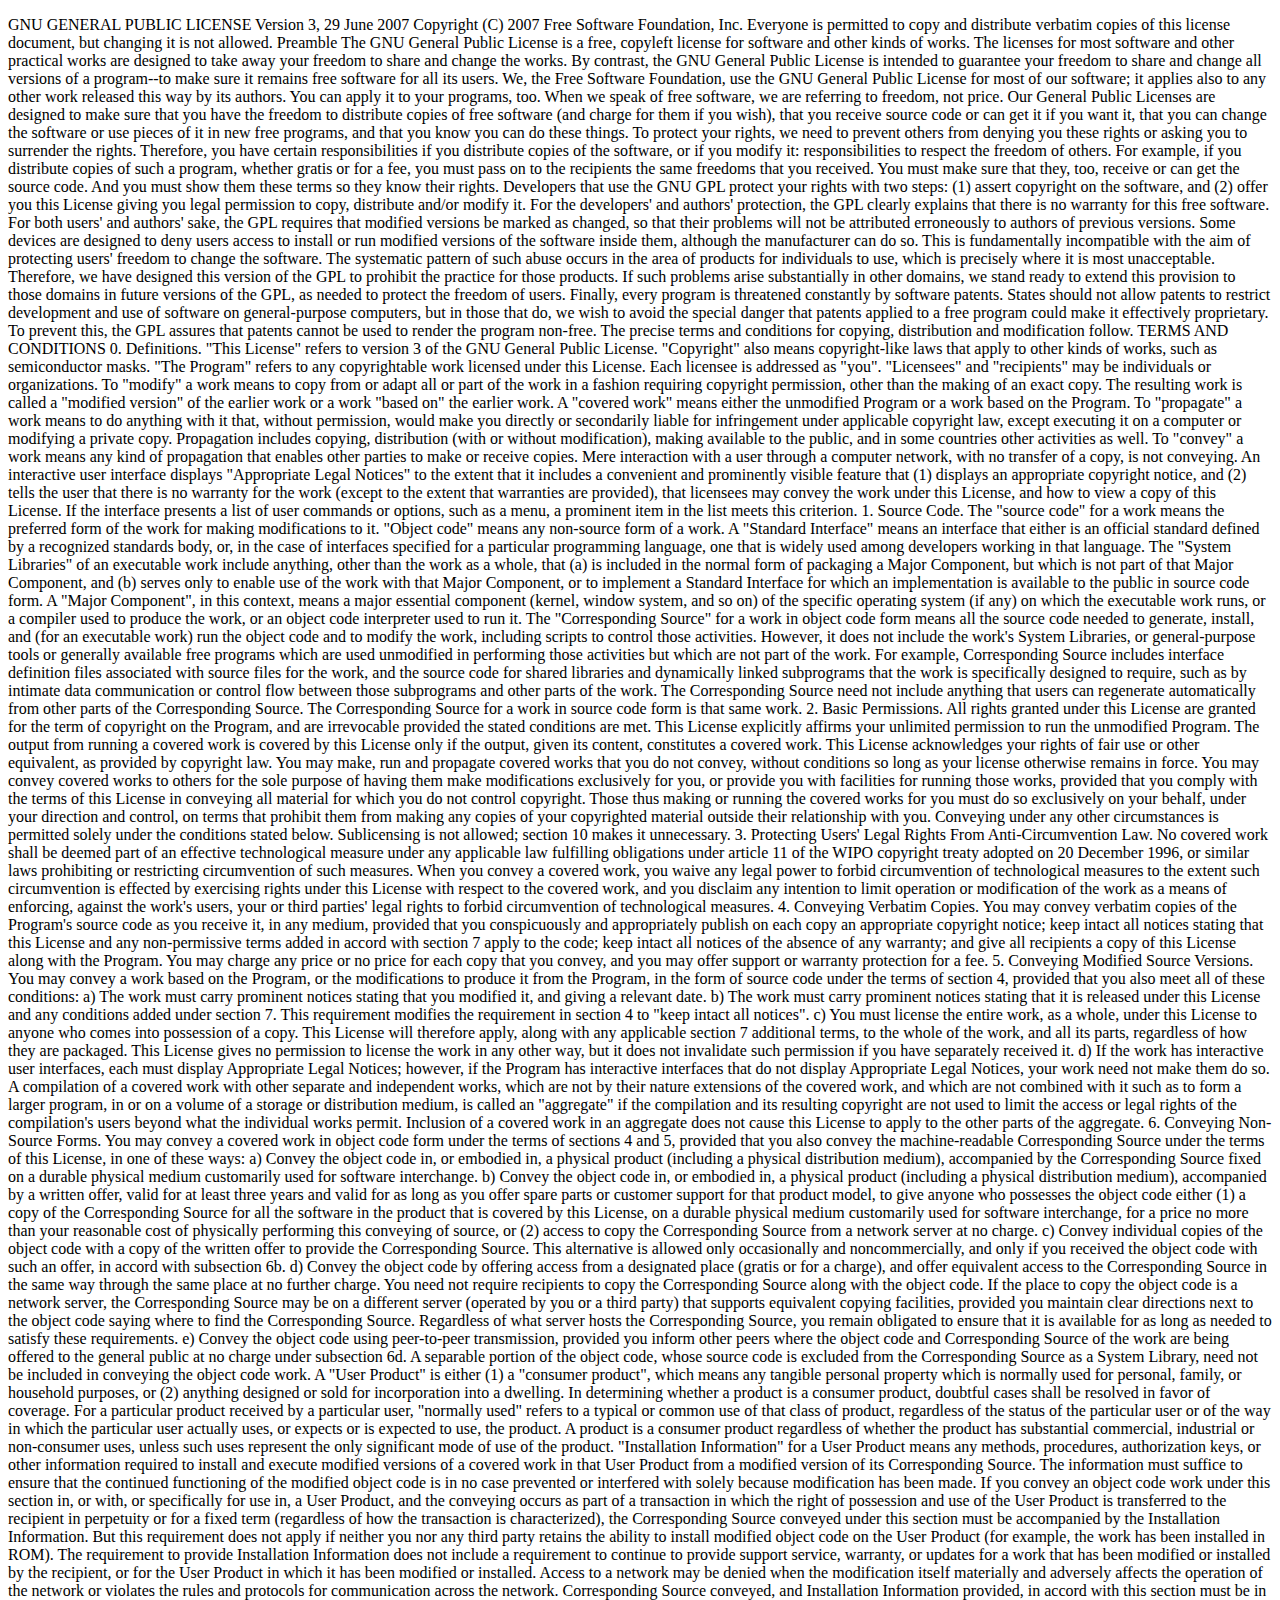
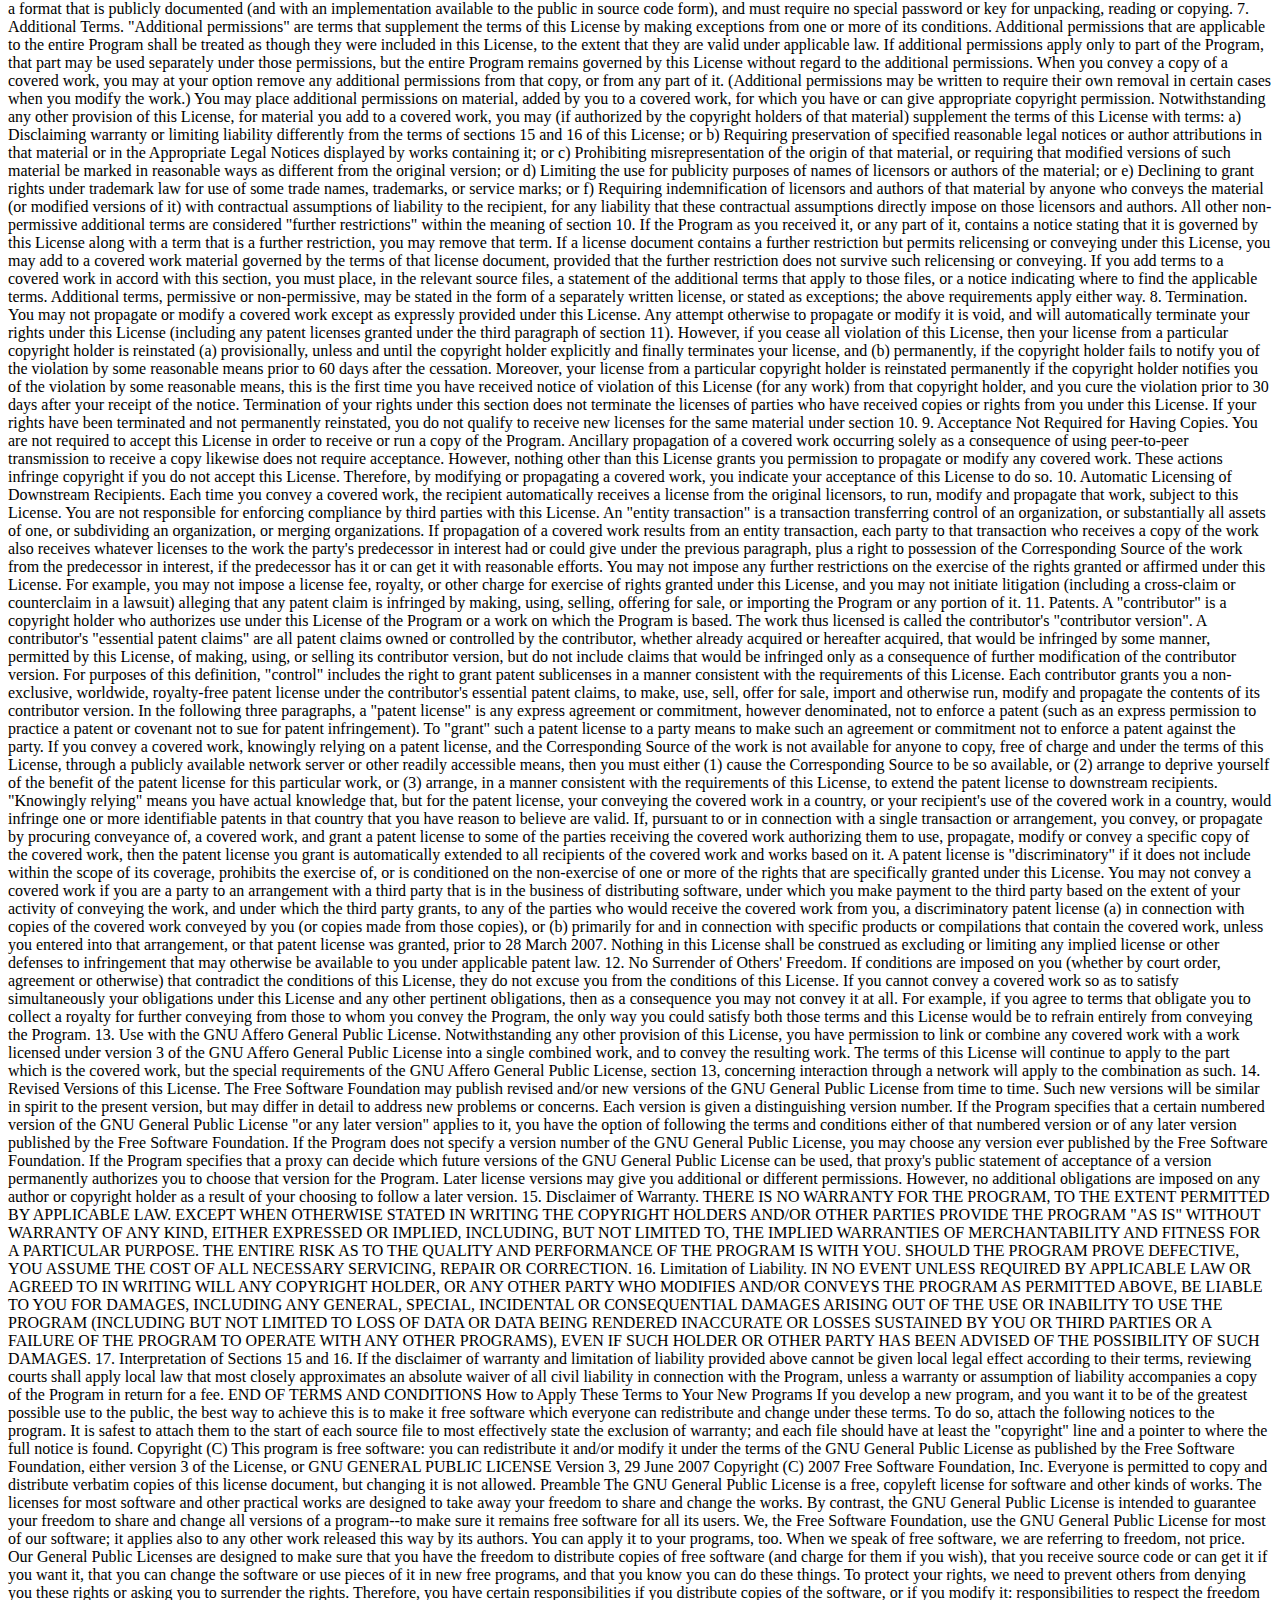
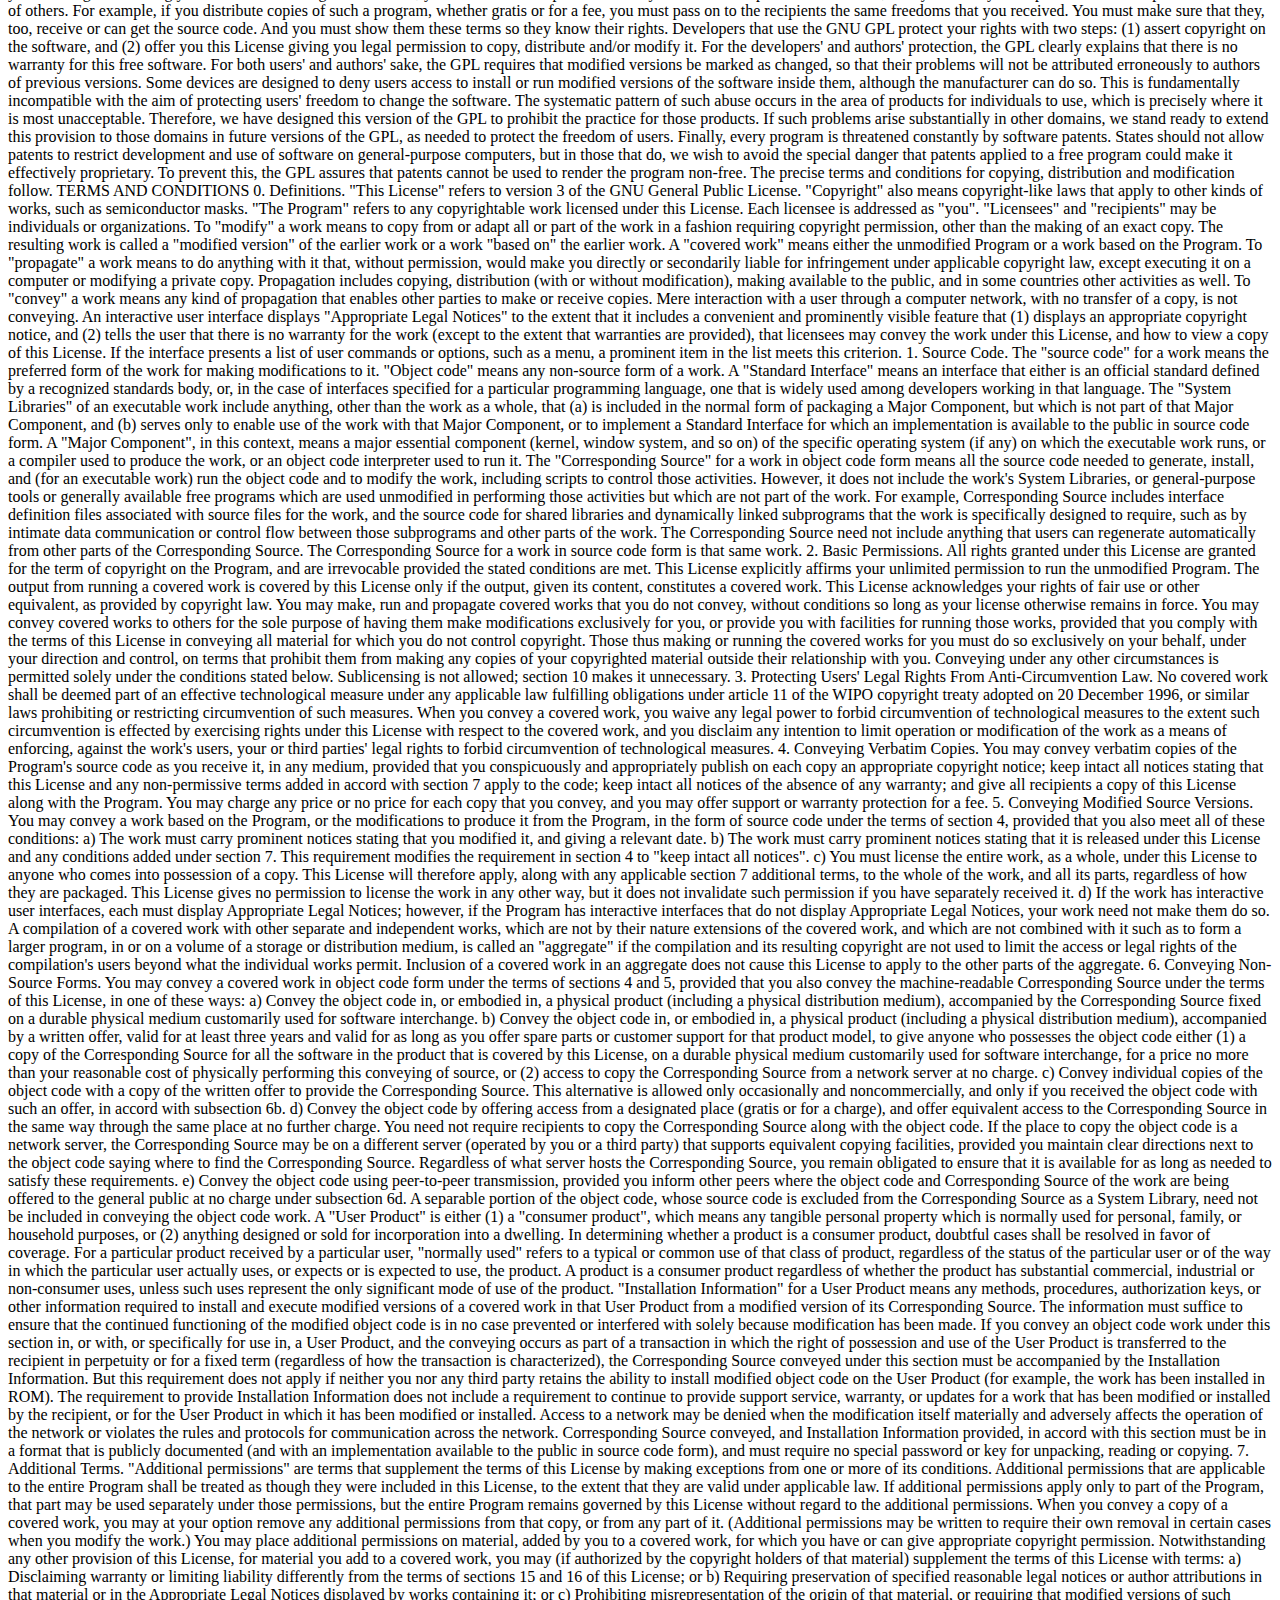
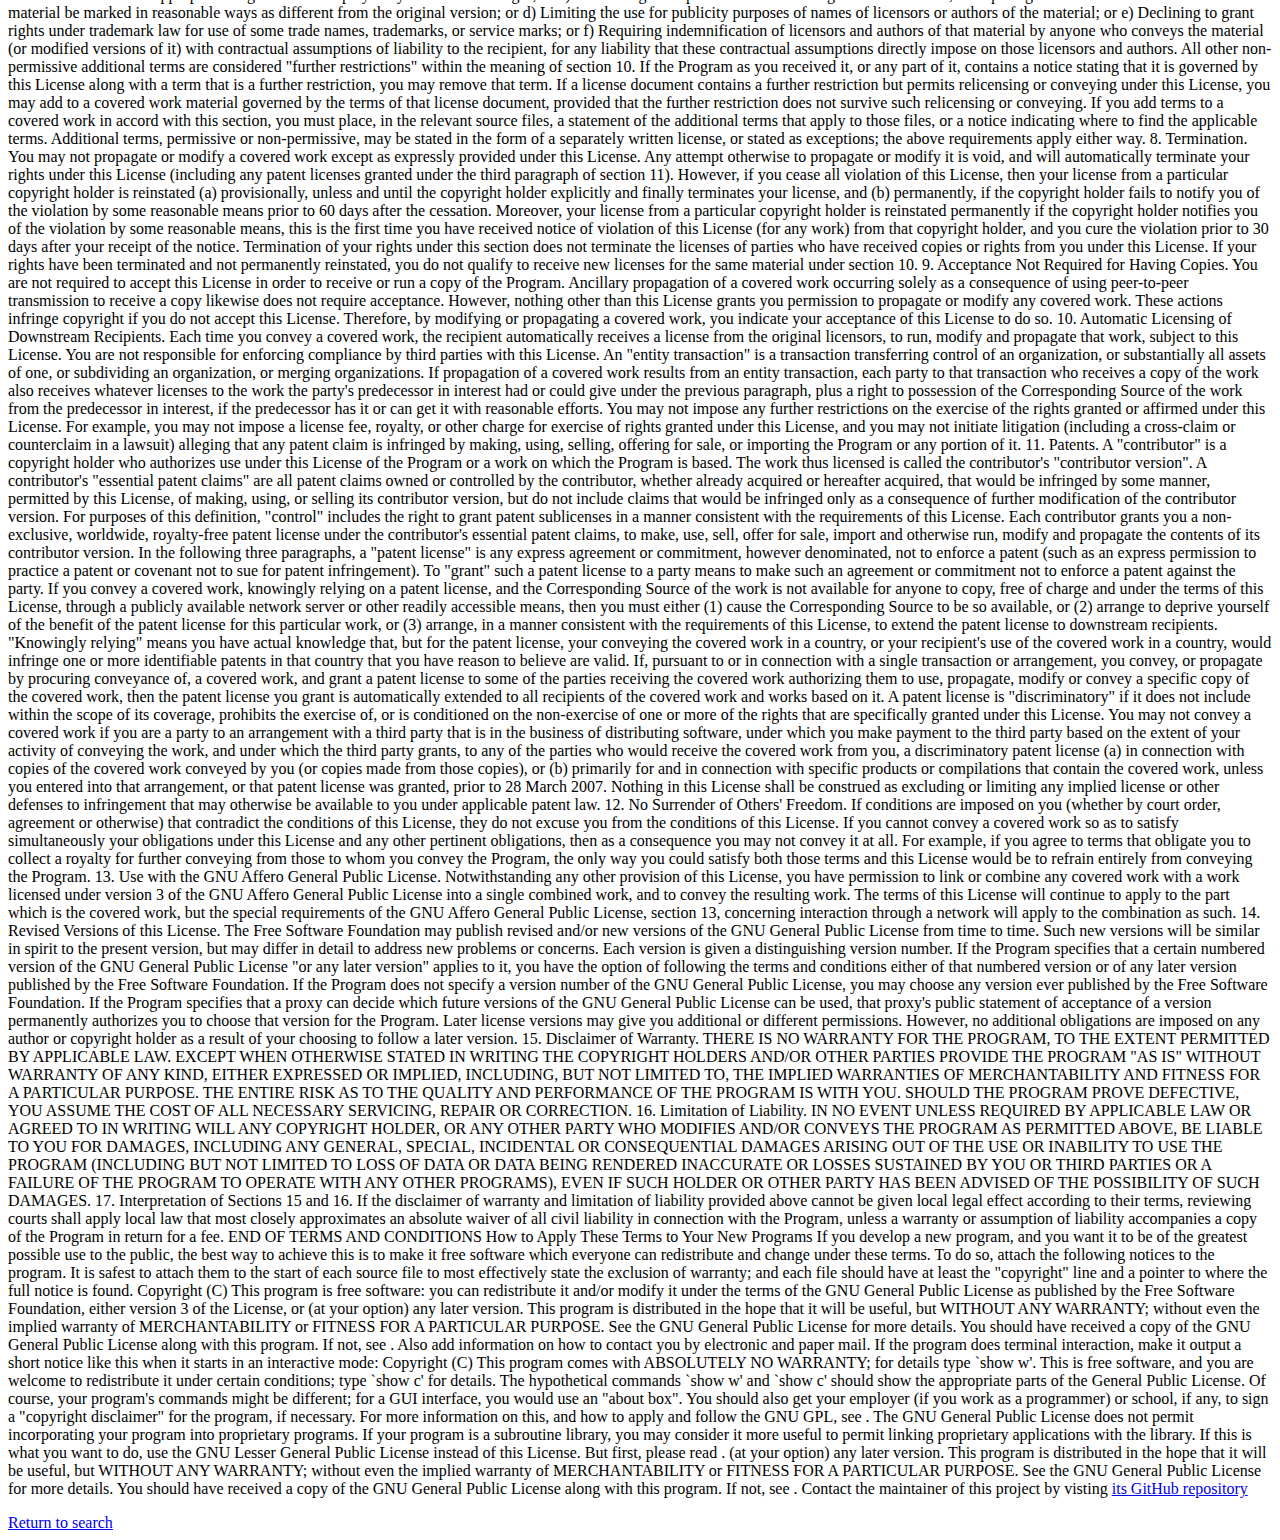
==== commit befba36c: "Update LICENSE.html" ====
--- a/public/pages/LICENSE.html
+++ b/public/pages/LICENSE.html
@@ -2,27 +2,27 @@
 <head>
     <!--    
     @source: https://github.com/systemsdevelopmentclub/user-interface
-    @license: https://www.gnu.org/licenses/gpl.txt
-    Copyright (c) Systems Develo
-    https://www.hemmerich.co/
-
-    This file is part of isyourfriendaweeb.
-
-    isyourfriendaweeb is free software: you can redistribute it and/or modify
+    @license: https://www.gnu.org/licenses/lgpl.txt
+    Copyright (c) Systems Develoment Club
+    https://www.stuorg.iastate.edu/site/sdc/information
+
+    This file is part of SDC Search.
+
+    SDC Search is free software: you can redistribute it and/or modify
     it under the terms of the GNU General Public License as published by
     the Free Software Foundation, either version 3 of the License, or
     (at your option) any later version.
 
-    isyourfriendaweeb is distributed in the hope that it will be useful,
+    SDC Search is distributed in the hope that it will be useful,
     but WITHOUT ANY WARRANTY; without even the implied warranty of
     MERCHANTABILITY or FITNESS FOR A PARTICULAR PURPOSE.  See the
     GNU General Public License for more details.
 
     You should have received a copy of the GNU General Public License
-    along with isyourfriendaweeb.  If not, see <https://www.gnu.org/licenses/>.
+    along with SDC Search.  If not, see <https://www.gnu.org/licenses/>.
     -->
 
-    <title>GNU LESSER GENERAL PUBLIC LICENSE</title>
+    <title>GNU GENERAL PUBLIC LICENSE</title>
     
     <meta charset="UTF-8">
     <meta name="description" content="GNU General Public License Version 3.0">
@@ -32,182 +32,1330 @@
     </head>
     <body>
         <div>
-                <h3 style="text-align: center;">GNU LESSER GENERAL PUBLIC LICENSE</h3>
-                <p style="text-align: center;">Version 3, 29 June 2007</p>
-                
-                <p>Copyright &copy; 2007 Free Software Foundation, Inc.
-                 &lt;<a href="https://fsf.org/">https://fsf.org/</a>&gt;</p><p>
-                 Everyone is permitted to copy and distribute verbatim copies
-                 of this license document, but changing it is not allowed.</p>
-                
-                <p>This version of the GNU Lesser General Public License incorporates
-                the terms and conditions of version 3 of the GNU General Public
-                License, supplemented by the additional permissions listed below.</p>
-                
-                <h4><a name="section0"></a>0. Additional Definitions.</h4>
-                
-                <p>As used herein, &ldquo;this License&rdquo; refers to version 3 of the GNU Lesser
-                General Public License, and the &ldquo;GNU GPL&rdquo; refers to version 3 of the GNU
-                General Public License.</p>
-                
-                <p>&ldquo;The Library&rdquo; refers to a covered work governed by this License,
-                other than an Application or a Combined Work as defined below.</p>
-                
-                <p>An &ldquo;Application&rdquo; is any work that makes use of an interface provided
-                by the Library, but which is not otherwise based on the Library.
-                Defining a subclass of a class defined by the Library is deemed a mode
-                of using an interface provided by the Library.</p>
-                
-                <p>A &ldquo;Combined Work&rdquo; is a work produced by combining or linking an
-                Application with the Library.  The particular version of the Library
-                with which the Combined Work was made is also called the &ldquo;Linked
-                Version&rdquo;.</p>
-                
-                <p>The &ldquo;Minimal Corresponding Source&rdquo; for a Combined Work means the
-                Corresponding Source for the Combined Work, excluding any source code
-                for portions of the Combined Work that, considered in isolation, are
-                based on the Application, and not on the Linked Version.</p>
-                
-                <p>The &ldquo;Corresponding Application Code&rdquo; for a Combined Work means the
-                object code and/or source code for the Application, including any data
-                and utility programs needed for reproducing the Combined Work from the
-                Application, but excluding the System Libraries of the Combined Work.</p>
-                
-                <h4><a name="section1"></a>1. Exception to Section 3 of the GNU GPL.</h4>
-                
-                <p>You may convey a covered work under sections 3 and 4 of this License
-                without being bound by section 3 of the GNU GPL.</p>
-                
-                <h4><a name="section2"></a>2. Conveying Modified Versions.</h4>
-                
-                <p>If you modify a copy of the Library, and, in your modifications, a
-                facility refers to a function or data to be supplied by an Application
-                that uses the facility (other than as an argument passed when the
-                facility is invoked), then you may convey a copy of the modified
-                version:</p>
-                
-                <ul>
-                <li>a) under this License, provided that you make a good faith effort to
-                   ensure that, in the event an Application does not supply the
-                   function or data, the facility still operates, and performs
-                   whatever part of its purpose remains meaningful, or</li>
-                
-                <li>b) under the GNU GPL, with none of the additional permissions of
-                   this License applicable to that copy.</li>
-                </ul>
-                
-                <h4><a name="section3"></a>3. Object Code Incorporating Material from Library Header Files.</h4>
-                
-                <p>The object code form of an Application may incorporate material from
-                a header file that is part of the Library.  You may convey such object
-                code under terms of your choice, provided that, if the incorporated
-                material is not limited to numerical parameters, data structure
-                layouts and accessors, or small macros, inline functions and templates
-                (ten or fewer lines in length), you do both of the following:</p>
-                
-                <ul>
-                <li>a) Give prominent notice with each copy of the object code that the
-                   Library is used in it and that the Library and its use are
-                   covered by this License.</li>
-                
-                <li>b) Accompany the object code with a copy of the GNU GPL and this license
-                   document.</li>
-                </ul>
-                
-                <h4><a name="section4"></a>4. Combined Works.</h4>
-                
-                <p>You may convey a Combined Work under terms of your choice that,
-                taken together, effectively do not restrict modification of the
-                portions of the Library contained in the Combined Work and reverse
-                engineering for debugging such modifications, if you also do each of
-                the following:</p>
-                
-                <ul>
-                <li>a) Give prominent notice with each copy of the Combined Work that
-                   the Library is used in it and that the Library and its use are
-                   covered by this License.</li>
-                
-                <li>b) Accompany the Combined Work with a copy of the GNU GPL and this license
-                   document.</li>
-                
-                <li>c) For a Combined Work that displays copyright notices during
-                   execution, include the copyright notice for the Library among
-                   these notices, as well as a reference directing the user to the
-                   copies of the GNU GPL and this license document.</li>
-                
-                <li>d) Do one of the following:
-                
-                <ul>
-                <li>0) Convey the Minimal Corresponding Source under the terms of this
-                       License, and the Corresponding Application Code in a form
-                       suitable for, and under terms that permit, the user to
-                       recombine or relink the Application with a modified version of
-                       the Linked Version to produce a modified Combined Work, in the
-                       manner specified by section 6 of the GNU GPL for conveying
-                       Corresponding Source.</li>
-                
-                <li>1) Use a suitable shared library mechanism for linking with the
-                       Library.  A suitable mechanism is one that (a) uses at run time
-                       a copy of the Library already present on the user's computer
-                       system, and (b) will operate properly with a modified version
-                       of the Library that is interface-compatible with the Linked
-                       Version.</li>
-                </ul></li>
-                
-                <li>e) Provide Installation Information, but only if you would otherwise
-                   be required to provide such information under section 6 of the
-                   GNU GPL, and only to the extent that such information is
-                   necessary to install and execute a modified version of the
-                   Combined Work produced by recombining or relinking the
-                   Application with a modified version of the Linked Version. (If
-                   you use option 4d0, the Installation Information must accompany
-                   the Minimal Corresponding Source and Corresponding Application
-                   Code. If you use option 4d1, you must provide the Installation
-                   Information in the manner specified by section 6 of the GNU GPL
-                   for conveying Corresponding Source.)</li>
-                </ul>
-                
-                <h4><a name="section5"></a>5. Combined Libraries.</h4>
-                
-                <p>You may place library facilities that are a work based on the
-                Library side by side in a single library together with other library
-                facilities that are not Applications and are not covered by this
-                License, and convey such a combined library under terms of your
-                choice, if you do both of the following:</p>
-                
-                <ul>
-                <li>a) Accompany the combined library with a copy of the same work based
-                   on the Library, uncombined with any other library facilities,
-                   conveyed under the terms of this License.</li>
-                
-                <li>b) Give prominent notice with the combined library that part of it
-                   is a work based on the Library, and explaining where to find the
-                   accompanying uncombined form of the same work.</li>
-                </ul>
-                
-                <h4><a name="section6"></a>6. Revised Versions of the GNU Lesser General Public License.</h4>
-                
-                <p>The Free Software Foundation may publish revised and/or new versions
-                of the GNU Lesser General Public License from time to time. Such new
-                versions will be similar in spirit to the present version, but may
-                differ in detail to address new problems or concerns.</p>
-                
-                <p>Each version is given a distinguishing version number. If the
-                Library as you received it specifies that a certain numbered version
-                of the GNU Lesser General Public License &ldquo;or any later version&rdquo;
-                applies to it, you have the option of following the terms and
-                conditions either of that published version or of any later version
-                published by the Free Software Foundation. If the Library as you
-                received it does not specify a version number of the GNU Lesser
-                General Public License, you may choose any version of the GNU Lesser
-                General Public License ever published by the Free Software Foundation.</p>
-                
-                <p>If the Library as you received it specifies that a proxy can decide
-                whether future versions of the GNU Lesser General Public License shall
-                apply, that proxy's public statement of acceptance of any version is
-                permanent authorization for you to choose that version for the
-                Library.</p>
-        <p>Contact the maintainer of this project by visting <a href="https://github.com/systemsdevelopmentclub/">its GitHub repository</a>
+        <p>                    GNU GENERAL PUBLIC LICENSE
+                Version 3, 29 June 2007
+
+Copyright (C) 2007 Free Software Foundation, Inc. <https://fsf.org/>
+Everyone is permitted to copy and distribute verbatim copies
+of this license document, but changing it is not allowed.
+
+                     Preamble
+
+The GNU General Public License is a free, copyleft license for
+software and other kinds of works.
+
+The licenses for most software and other practical works are designed
+to take away your freedom to share and change the works.  By contrast,
+the GNU General Public License is intended to guarantee your freedom to
+share and change all versions of a program--to make sure it remains free
+software for all its users.  We, the Free Software Foundation, use the
+GNU General Public License for most of our software; it applies also to
+any other work released this way by its authors.  You can apply it to
+your programs, too.
+
+When we speak of free software, we are referring to freedom, not
+price.  Our General Public Licenses are designed to make sure that you
+have the freedom to distribute copies of free software (and charge for
+them if you wish), that you receive source code or can get it if you
+want it, that you can change the software or use pieces of it in new
+free programs, and that you know you can do these things.
+
+To protect your rights, we need to prevent others from denying you
+these rights or asking you to surrender the rights.  Therefore, you have
+certain responsibilities if you distribute copies of the software, or if
+you modify it: responsibilities to respect the freedom of others.
+
+For example, if you distribute copies of such a program, whether
+gratis or for a fee, you must pass on to the recipients the same
+freedoms that you received.  You must make sure that they, too, receive
+or can get the source code.  And you must show them these terms so they
+know their rights.
+
+Developers that use the GNU GPL protect your rights with two steps:
+(1) assert copyright on the software, and (2) offer you this License
+giving you legal permission to copy, distribute and/or modify it.
+
+For the developers' and authors' protection, the GPL clearly explains
+that there is no warranty for this free software.  For both users' and
+authors' sake, the GPL requires that modified versions be marked as
+changed, so that their problems will not be attributed erroneously to
+authors of previous versions.
+
+Some devices are designed to deny users access to install or run
+modified versions of the software inside them, although the manufacturer
+can do so.  This is fundamentally incompatible with the aim of
+protecting users' freedom to change the software.  The systematic
+pattern of such abuse occurs in the area of products for individuals to
+use, which is precisely where it is most unacceptable.  Therefore, we
+have designed this version of the GPL to prohibit the practice for those
+products.  If such problems arise substantially in other domains, we
+stand ready to extend this provision to those domains in future versions
+of the GPL, as needed to protect the freedom of users.
+
+Finally, every program is threatened constantly by software patents.
+States should not allow patents to restrict development and use of
+software on general-purpose computers, but in those that do, we wish to
+avoid the special danger that patents applied to a free program could
+make it effectively proprietary.  To prevent this, the GPL assures that
+patents cannot be used to render the program non-free.
+
+The precise terms and conditions for copying, distribution and
+modification follow.
+
+                TERMS AND CONDITIONS
+
+0. Definitions.
+
+"This License" refers to version 3 of the GNU General Public License.
+
+"Copyright" also means copyright-like laws that apply to other kinds of
+works, such as semiconductor masks.
+
+"The Program" refers to any copyrightable work licensed under this
+License.  Each licensee is addressed as "you".  "Licensees" and
+"recipients" may be individuals or organizations.
+
+To "modify" a work means to copy from or adapt all or part of the work
+in a fashion requiring copyright permission, other than the making of an
+exact copy.  The resulting work is called a "modified version" of the
+earlier work or a work "based on" the earlier work.
+
+A "covered work" means either the unmodified Program or a work based
+on the Program.
+
+To "propagate" a work means to do anything with it that, without
+permission, would make you directly or secondarily liable for
+infringement under applicable copyright law, except executing it on a
+computer or modifying a private copy.  Propagation includes copying,
+distribution (with or without modification), making available to the
+public, and in some countries other activities as well.
+
+To "convey" a work means any kind of propagation that enables other
+parties to make or receive copies.  Mere interaction with a user through
+a computer network, with no transfer of a copy, is not conveying.
+
+An interactive user interface displays "Appropriate Legal Notices"
+to the extent that it includes a convenient and prominently visible
+feature that (1) displays an appropriate copyright notice, and (2)
+tells the user that there is no warranty for the work (except to the
+extent that warranties are provided), that licensees may convey the
+work under this License, and how to view a copy of this License.  If
+the interface presents a list of user commands or options, such as a
+menu, a prominent item in the list meets this criterion.
+
+1. Source Code.
+
+The "source code" for a work means the preferred form of the work
+for making modifications to it.  "Object code" means any non-source
+form of a work.
+
+A "Standard Interface" means an interface that either is an official
+standard defined by a recognized standards body, or, in the case of
+interfaces specified for a particular programming language, one that
+is widely used among developers working in that language.
+
+The "System Libraries" of an executable work include anything, other
+than the work as a whole, that (a) is included in the normal form of
+packaging a Major Component, but which is not part of that Major
+Component, and (b) serves only to enable use of the work with that
+Major Component, or to implement a Standard Interface for which an
+implementation is available to the public in source code form.  A
+"Major Component", in this context, means a major essential component
+(kernel, window system, and so on) of the specific operating system
+(if any) on which the executable work runs, or a compiler used to
+produce the work, or an object code interpreter used to run it.
+
+The "Corresponding Source" for a work in object code form means all
+the source code needed to generate, install, and (for an executable
+work) run the object code and to modify the work, including scripts to
+control those activities.  However, it does not include the work's
+System Libraries, or general-purpose tools or generally available free
+programs which are used unmodified in performing those activities but
+which are not part of the work.  For example, Corresponding Source
+includes interface definition files associated with source files for
+the work, and the source code for shared libraries and dynamically
+linked subprograms that the work is specifically designed to require,
+such as by intimate data communication or control flow between those
+subprograms and other parts of the work.
+
+The Corresponding Source need not include anything that users
+can regenerate automatically from other parts of the Corresponding
+Source.
+
+The Corresponding Source for a work in source code form is that
+same work.
+
+2. Basic Permissions.
+
+All rights granted under this License are granted for the term of
+copyright on the Program, and are irrevocable provided the stated
+conditions are met.  This License explicitly affirms your unlimited
+permission to run the unmodified Program.  The output from running a
+covered work is covered by this License only if the output, given its
+content, constitutes a covered work.  This License acknowledges your
+rights of fair use or other equivalent, as provided by copyright law.
+
+You may make, run and propagate covered works that you do not
+convey, without conditions so long as your license otherwise remains
+in force.  You may convey covered works to others for the sole purpose
+of having them make modifications exclusively for you, or provide you
+with facilities for running those works, provided that you comply with
+the terms of this License in conveying all material for which you do
+not control copyright.  Those thus making or running the covered works
+for you must do so exclusively on your behalf, under your direction
+and control, on terms that prohibit them from making any copies of
+your copyrighted material outside their relationship with you.
+
+Conveying under any other circumstances is permitted solely under
+the conditions stated below.  Sublicensing is not allowed; section 10
+makes it unnecessary.
+
+3. Protecting Users' Legal Rights From Anti-Circumvention Law.
+
+No covered work shall be deemed part of an effective technological
+measure under any applicable law fulfilling obligations under article
+11 of the WIPO copyright treaty adopted on 20 December 1996, or
+similar laws prohibiting or restricting circumvention of such
+measures.
+
+When you convey a covered work, you waive any legal power to forbid
+circumvention of technological measures to the extent such circumvention
+is effected by exercising rights under this License with respect to
+the covered work, and you disclaim any intention to limit operation or
+modification of the work as a means of enforcing, against the work's
+users, your or third parties' legal rights to forbid circumvention of
+technological measures.
+
+4. Conveying Verbatim Copies.
+
+You may convey verbatim copies of the Program's source code as you
+receive it, in any medium, provided that you conspicuously and
+appropriately publish on each copy an appropriate copyright notice;
+keep intact all notices stating that this License and any
+non-permissive terms added in accord with section 7 apply to the code;
+keep intact all notices of the absence of any warranty; and give all
+recipients a copy of this License along with the Program.
+
+You may charge any price or no price for each copy that you convey,
+and you may offer support or warranty protection for a fee.
+
+5. Conveying Modified Source Versions.
+
+You may convey a work based on the Program, or the modifications to
+produce it from the Program, in the form of source code under the
+terms of section 4, provided that you also meet all of these conditions:
+
+a) The work must carry prominent notices stating that you modified
+it, and giving a relevant date.
+
+b) The work must carry prominent notices stating that it is
+released under this License and any conditions added under section
+7.  This requirement modifies the requirement in section 4 to
+"keep intact all notices".
+
+c) You must license the entire work, as a whole, under this
+License to anyone who comes into possession of a copy.  This
+License will therefore apply, along with any applicable section 7
+additional terms, to the whole of the work, and all its parts,
+regardless of how they are packaged.  This License gives no
+permission to license the work in any other way, but it does not
+invalidate such permission if you have separately received it.
+
+d) If the work has interactive user interfaces, each must display
+Appropriate Legal Notices; however, if the Program has interactive
+interfaces that do not display Appropriate Legal Notices, your
+work need not make them do so.
+
+A compilation of a covered work with other separate and independent
+works, which are not by their nature extensions of the covered work,
+and which are not combined with it such as to form a larger program,
+in or on a volume of a storage or distribution medium, is called an
+"aggregate" if the compilation and its resulting copyright are not
+used to limit the access or legal rights of the compilation's users
+beyond what the individual works permit.  Inclusion of a covered work
+in an aggregate does not cause this License to apply to the other
+parts of the aggregate.
+
+6. Conveying Non-Source Forms.
+
+You may convey a covered work in object code form under the terms
+of sections 4 and 5, provided that you also convey the
+machine-readable Corresponding Source under the terms of this License,
+in one of these ways:
+
+a) Convey the object code in, or embodied in, a physical product
+(including a physical distribution medium), accompanied by the
+Corresponding Source fixed on a durable physical medium
+customarily used for software interchange.
+
+b) Convey the object code in, or embodied in, a physical product
+(including a physical distribution medium), accompanied by a
+written offer, valid for at least three years and valid for as
+long as you offer spare parts or customer support for that product
+model, to give anyone who possesses the object code either (1) a
+copy of the Corresponding Source for all the software in the
+product that is covered by this License, on a durable physical
+medium customarily used for software interchange, for a price no
+more than your reasonable cost of physically performing this
+conveying of source, or (2) access to copy the
+Corresponding Source from a network server at no charge.
+
+c) Convey individual copies of the object code with a copy of the
+written offer to provide the Corresponding Source.  This
+alternative is allowed only occasionally and noncommercially, and
+only if you received the object code with such an offer, in accord
+with subsection 6b.
+
+d) Convey the object code by offering access from a designated
+place (gratis or for a charge), and offer equivalent access to the
+Corresponding Source in the same way through the same place at no
+further charge.  You need not require recipients to copy the
+Corresponding Source along with the object code.  If the place to
+copy the object code is a network server, the Corresponding Source
+may be on a different server (operated by you or a third party)
+that supports equivalent copying facilities, provided you maintain
+clear directions next to the object code saying where to find the
+Corresponding Source.  Regardless of what server hosts the
+Corresponding Source, you remain obligated to ensure that it is
+available for as long as needed to satisfy these requirements.
+
+e) Convey the object code using peer-to-peer transmission, provided
+you inform other peers where the object code and Corresponding
+Source of the work are being offered to the general public at no
+charge under subsection 6d.
+
+A separable portion of the object code, whose source code is excluded
+from the Corresponding Source as a System Library, need not be
+included in conveying the object code work.
+
+A "User Product" is either (1) a "consumer product", which means any
+tangible personal property which is normally used for personal, family,
+or household purposes, or (2) anything designed or sold for incorporation
+into a dwelling.  In determining whether a product is a consumer product,
+doubtful cases shall be resolved in favor of coverage.  For a particular
+product received by a particular user, "normally used" refers to a
+typical or common use of that class of product, regardless of the status
+of the particular user or of the way in which the particular user
+actually uses, or expects or is expected to use, the product.  A product
+is a consumer product regardless of whether the product has substantial
+commercial, industrial or non-consumer uses, unless such uses represent
+the only significant mode of use of the product.
+
+"Installation Information" for a User Product means any methods,
+procedures, authorization keys, or other information required to install
+and execute modified versions of a covered work in that User Product from
+a modified version of its Corresponding Source.  The information must
+suffice to ensure that the continued functioning of the modified object
+code is in no case prevented or interfered with solely because
+modification has been made.
+
+If you convey an object code work under this section in, or with, or
+specifically for use in, a User Product, and the conveying occurs as
+part of a transaction in which the right of possession and use of the
+User Product is transferred to the recipient in perpetuity or for a
+fixed term (regardless of how the transaction is characterized), the
+Corresponding Source conveyed under this section must be accompanied
+by the Installation Information.  But this requirement does not apply
+if neither you nor any third party retains the ability to install
+modified object code on the User Product (for example, the work has
+been installed in ROM).
+
+The requirement to provide Installation Information does not include a
+requirement to continue to provide support service, warranty, or updates
+for a work that has been modified or installed by the recipient, or for
+the User Product in which it has been modified or installed.  Access to a
+network may be denied when the modification itself materially and
+adversely affects the operation of the network or violates the rules and
+protocols for communication across the network.
+
+Corresponding Source conveyed, and Installation Information provided,
+in accord with this section must be in a format that is publicly
+documented (and with an implementation available to the public in
+source code form), and must require no special password or key for
+unpacking, reading or copying.
+
+7. Additional Terms.
+
+"Additional permissions" are terms that supplement the terms of this
+License by making exceptions from one or more of its conditions.
+Additional permissions that are applicable to the entire Program shall
+be treated as though they were included in this License, to the extent
+that they are valid under applicable law.  If additional permissions
+apply only to part of the Program, that part may be used separately
+under those permissions, but the entire Program remains governed by
+this License without regard to the additional permissions.
+
+When you convey a copy of a covered work, you may at your option
+remove any additional permissions from that copy, or from any part of
+it.  (Additional permissions may be written to require their own
+removal in certain cases when you modify the work.)  You may place
+additional permissions on material, added by you to a covered work,
+for which you have or can give appropriate copyright permission.
+
+Notwithstanding any other provision of this License, for material you
+add to a covered work, you may (if authorized by the copyright holders of
+that material) supplement the terms of this License with terms:
+
+a) Disclaiming warranty or limiting liability differently from the
+terms of sections 15 and 16 of this License; or
+
+b) Requiring preservation of specified reasonable legal notices or
+author attributions in that material or in the Appropriate Legal
+Notices displayed by works containing it; or
+
+c) Prohibiting misrepresentation of the origin of that material, or
+requiring that modified versions of such material be marked in
+reasonable ways as different from the original version; or
+
+d) Limiting the use for publicity purposes of names of licensors or
+authors of the material; or
+
+e) Declining to grant rights under trademark law for use of some
+trade names, trademarks, or service marks; or
+
+f) Requiring indemnification of licensors and authors of that
+material by anyone who conveys the material (or modified versions of
+it) with contractual assumptions of liability to the recipient, for
+any liability that these contractual assumptions directly impose on
+those licensors and authors.
+
+All other non-permissive additional terms are considered "further
+restrictions" within the meaning of section 10.  If the Program as you
+received it, or any part of it, contains a notice stating that it is
+governed by this License along with a term that is a further
+restriction, you may remove that term.  If a license document contains
+a further restriction but permits relicensing or conveying under this
+License, you may add to a covered work material governed by the terms
+of that license document, provided that the further restriction does
+not survive such relicensing or conveying.
+
+If you add terms to a covered work in accord with this section, you
+must place, in the relevant source files, a statement of the
+additional terms that apply to those files, or a notice indicating
+where to find the applicable terms.
+
+Additional terms, permissive or non-permissive, may be stated in the
+form of a separately written license, or stated as exceptions;
+the above requirements apply either way.
+
+8. Termination.
+
+You may not propagate or modify a covered work except as expressly
+provided under this License.  Any attempt otherwise to propagate or
+modify it is void, and will automatically terminate your rights under
+this License (including any patent licenses granted under the third
+paragraph of section 11).
+
+However, if you cease all violation of this License, then your
+license from a particular copyright holder is reinstated (a)
+provisionally, unless and until the copyright holder explicitly and
+finally terminates your license, and (b) permanently, if the copyright
+holder fails to notify you of the violation by some reasonable means
+prior to 60 days after the cessation.
+
+Moreover, your license from a particular copyright holder is
+reinstated permanently if the copyright holder notifies you of the
+violation by some reasonable means, this is the first time you have
+received notice of violation of this License (for any work) from that
+copyright holder, and you cure the violation prior to 30 days after
+your receipt of the notice.
+
+Termination of your rights under this section does not terminate the
+licenses of parties who have received copies or rights from you under
+this License.  If your rights have been terminated and not permanently
+reinstated, you do not qualify to receive new licenses for the same
+material under section 10.
+
+9. Acceptance Not Required for Having Copies.
+
+You are not required to accept this License in order to receive or
+run a copy of the Program.  Ancillary propagation of a covered work
+occurring solely as a consequence of using peer-to-peer transmission
+to receive a copy likewise does not require acceptance.  However,
+nothing other than this License grants you permission to propagate or
+modify any covered work.  These actions infringe copyright if you do
+not accept this License.  Therefore, by modifying or propagating a
+covered work, you indicate your acceptance of this License to do so.
+
+10. Automatic Licensing of Downstream Recipients.
+
+Each time you convey a covered work, the recipient automatically
+receives a license from the original licensors, to run, modify and
+propagate that work, subject to this License.  You are not responsible
+for enforcing compliance by third parties with this License.
+
+An "entity transaction" is a transaction transferring control of an
+organization, or substantially all assets of one, or subdividing an
+organization, or merging organizations.  If propagation of a covered
+work results from an entity transaction, each party to that
+transaction who receives a copy of the work also receives whatever
+licenses to the work the party's predecessor in interest had or could
+give under the previous paragraph, plus a right to possession of the
+Corresponding Source of the work from the predecessor in interest, if
+the predecessor has it or can get it with reasonable efforts.
+
+You may not impose any further restrictions on the exercise of the
+rights granted or affirmed under this License.  For example, you may
+not impose a license fee, royalty, or other charge for exercise of
+rights granted under this License, and you may not initiate litigation
+(including a cross-claim or counterclaim in a lawsuit) alleging that
+any patent claim is infringed by making, using, selling, offering for
+sale, or importing the Program or any portion of it.
+
+11. Patents.
+
+A "contributor" is a copyright holder who authorizes use under this
+License of the Program or a work on which the Program is based.  The
+work thus licensed is called the contributor's "contributor version".
+
+A contributor's "essential patent claims" are all patent claims
+owned or controlled by the contributor, whether already acquired or
+hereafter acquired, that would be infringed by some manner, permitted
+by this License, of making, using, or selling its contributor version,
+but do not include claims that would be infringed only as a
+consequence of further modification of the contributor version.  For
+purposes of this definition, "control" includes the right to grant
+patent sublicenses in a manner consistent with the requirements of
+this License.
+
+Each contributor grants you a non-exclusive, worldwide, royalty-free
+patent license under the contributor's essential patent claims, to
+make, use, sell, offer for sale, import and otherwise run, modify and
+propagate the contents of its contributor version.
+
+In the following three paragraphs, a "patent license" is any express
+agreement or commitment, however denominated, not to enforce a patent
+(such as an express permission to practice a patent or covenant not to
+sue for patent infringement).  To "grant" such a patent license to a
+party means to make such an agreement or commitment not to enforce a
+patent against the party.
+
+If you convey a covered work, knowingly relying on a patent license,
+and the Corresponding Source of the work is not available for anyone
+to copy, free of charge and under the terms of this License, through a
+publicly available network server or other readily accessible means,
+then you must either (1) cause the Corresponding Source to be so
+available, or (2) arrange to deprive yourself of the benefit of the
+patent license for this particular work, or (3) arrange, in a manner
+consistent with the requirements of this License, to extend the patent
+license to downstream recipients.  "Knowingly relying" means you have
+actual knowledge that, but for the patent license, your conveying the
+covered work in a country, or your recipient's use of the covered work
+in a country, would infringe one or more identifiable patents in that
+country that you have reason to believe are valid.
+
+If, pursuant to or in connection with a single transaction or
+arrangement, you convey, or propagate by procuring conveyance of, a
+covered work, and grant a patent license to some of the parties
+receiving the covered work authorizing them to use, propagate, modify
+or convey a specific copy of the covered work, then the patent license
+you grant is automatically extended to all recipients of the covered
+work and works based on it.
+
+A patent license is "discriminatory" if it does not include within
+the scope of its coverage, prohibits the exercise of, or is
+conditioned on the non-exercise of one or more of the rights that are
+specifically granted under this License.  You may not convey a covered
+work if you are a party to an arrangement with a third party that is
+in the business of distributing software, under which you make payment
+to the third party based on the extent of your activity of conveying
+the work, and under which the third party grants, to any of the
+parties who would receive the covered work from you, a discriminatory
+patent license (a) in connection with copies of the covered work
+conveyed by you (or copies made from those copies), or (b) primarily
+for and in connection with specific products or compilations that
+contain the covered work, unless you entered into that arrangement,
+or that patent license was granted, prior to 28 March 2007.
+
+Nothing in this License shall be construed as excluding or limiting
+any implied license or other defenses to infringement that may
+otherwise be available to you under applicable patent law.
+
+12. No Surrender of Others' Freedom.
+
+If conditions are imposed on you (whether by court order, agreement or
+otherwise) that contradict the conditions of this License, they do not
+excuse you from the conditions of this License.  If you cannot convey a
+covered work so as to satisfy simultaneously your obligations under this
+License and any other pertinent obligations, then as a consequence you may
+not convey it at all.  For example, if you agree to terms that obligate you
+to collect a royalty for further conveying from those to whom you convey
+the Program, the only way you could satisfy both those terms and this
+License would be to refrain entirely from conveying the Program.
+
+13. Use with the GNU Affero General Public License.
+
+Notwithstanding any other provision of this License, you have
+permission to link or combine any covered work with a work licensed
+under version 3 of the GNU Affero General Public License into a single
+combined work, and to convey the resulting work.  The terms of this
+License will continue to apply to the part which is the covered work,
+but the special requirements of the GNU Affero General Public License,
+section 13, concerning interaction through a network will apply to the
+combination as such.
+
+14. Revised Versions of this License.
+
+The Free Software Foundation may publish revised and/or new versions of
+the GNU General Public License from time to time.  Such new versions will
+be similar in spirit to the present version, but may differ in detail to
+address new problems or concerns.
+
+Each version is given a distinguishing version number.  If the
+Program specifies that a certain numbered version of the GNU General
+Public License "or any later version" applies to it, you have the
+option of following the terms and conditions either of that numbered
+version or of any later version published by the Free Software
+Foundation.  If the Program does not specify a version number of the
+GNU General Public License, you may choose any version ever published
+by the Free Software Foundation.
+
+If the Program specifies that a proxy can decide which future
+versions of the GNU General Public License can be used, that proxy's
+public statement of acceptance of a version permanently authorizes you
+to choose that version for the Program.
+
+Later license versions may give you additional or different
+permissions.  However, no additional obligations are imposed on any
+author or copyright holder as a result of your choosing to follow a
+later version.
+
+15. Disclaimer of Warranty.
+
+THERE IS NO WARRANTY FOR THE PROGRAM, TO THE EXTENT PERMITTED BY
+APPLICABLE LAW.  EXCEPT WHEN OTHERWISE STATED IN WRITING THE COPYRIGHT
+HOLDERS AND/OR OTHER PARTIES PROVIDE THE PROGRAM "AS IS" WITHOUT WARRANTY
+OF ANY KIND, EITHER EXPRESSED OR IMPLIED, INCLUDING, BUT NOT LIMITED TO,
+THE IMPLIED WARRANTIES OF MERCHANTABILITY AND FITNESS FOR A PARTICULAR
+PURPOSE.  THE ENTIRE RISK AS TO THE QUALITY AND PERFORMANCE OF THE PROGRAM
+IS WITH YOU.  SHOULD THE PROGRAM PROVE DEFECTIVE, YOU ASSUME THE COST OF
+ALL NECESSARY SERVICING, REPAIR OR CORRECTION.
+
+16. Limitation of Liability.
+
+IN NO EVENT UNLESS REQUIRED BY APPLICABLE LAW OR AGREED TO IN WRITING
+WILL ANY COPYRIGHT HOLDER, OR ANY OTHER PARTY WHO MODIFIES AND/OR CONVEYS
+THE PROGRAM AS PERMITTED ABOVE, BE LIABLE TO YOU FOR DAMAGES, INCLUDING ANY
+GENERAL, SPECIAL, INCIDENTAL OR CONSEQUENTIAL DAMAGES ARISING OUT OF THE
+USE OR INABILITY TO USE THE PROGRAM (INCLUDING BUT NOT LIMITED TO LOSS OF
+DATA OR DATA BEING RENDERED INACCURATE OR LOSSES SUSTAINED BY YOU OR THIRD
+PARTIES OR A FAILURE OF THE PROGRAM TO OPERATE WITH ANY OTHER PROGRAMS),
+EVEN IF SUCH HOLDER OR OTHER PARTY HAS BEEN ADVISED OF THE POSSIBILITY OF
+SUCH DAMAGES.
+
+17. Interpretation of Sections 15 and 16.
+
+If the disclaimer of warranty and limitation of liability provided
+above cannot be given local legal effect according to their terms,
+reviewing courts shall apply local law that most closely approximates
+an absolute waiver of all civil liability in connection with the
+Program, unless a warranty or assumption of liability accompanies a
+copy of the Program in return for a fee.
+
+              END OF TERMS AND CONDITIONS
+
+     How to Apply These Terms to Your New Programs
+
+If you develop a new program, and you want it to be of the greatest
+possible use to the public, the best way to achieve this is to make it
+free software which everyone can redistribute and change under these terms.
+
+To do so, attach the following notices to the program.  It is safest
+to attach them to the start of each source file to most effectively
+state the exclusion of warranty; and each file should have at least
+the "copyright" line and a pointer to where the full notice is found.
+
+<one line to give the program's name and a brief idea of what it does.>
+Copyright (C) <year>  <name of author>
+
+This program is free software: you can redistribute it and/or modify
+it under the terms of the GNU General Public License as published by
+the Free Software Foundation, either version 3 of the License, or                    GNU GENERAL PUBLIC LICENSE
+Version 3, 29 June 2007
+
+Copyright (C) 2007 Free Software Foundation, Inc. <https://fsf.org/>
+Everyone is permitted to copy and distribute verbatim copies
+of this license document, but changing it is not allowed.
+
+     Preamble
+
+The GNU General Public License is a free, copyleft license for
+software and other kinds of works.
+
+The licenses for most software and other practical works are designed
+to take away your freedom to share and change the works.  By contrast,
+the GNU General Public License is intended to guarantee your freedom to
+share and change all versions of a program--to make sure it remains free
+software for all its users.  We, the Free Software Foundation, use the
+GNU General Public License for most of our software; it applies also to
+any other work released this way by its authors.  You can apply it to
+your programs, too.
+
+When we speak of free software, we are referring to freedom, not
+price.  Our General Public Licenses are designed to make sure that you
+have the freedom to distribute copies of free software (and charge for
+them if you wish), that you receive source code or can get it if you
+want it, that you can change the software or use pieces of it in new
+free programs, and that you know you can do these things.
+
+To protect your rights, we need to prevent others from denying you
+these rights or asking you to surrender the rights.  Therefore, you have
+certain responsibilities if you distribute copies of the software, or if
+you modify it: responsibilities to respect the freedom of others.
+
+For example, if you distribute copies of such a program, whether
+gratis or for a fee, you must pass on to the recipients the same
+freedoms that you received.  You must make sure that they, too, receive
+or can get the source code.  And you must show them these terms so they
+know their rights.
+
+Developers that use the GNU GPL protect your rights with two steps:
+(1) assert copyright on the software, and (2) offer you this License
+giving you legal permission to copy, distribute and/or modify it.
+
+For the developers' and authors' protection, the GPL clearly explains
+that there is no warranty for this free software.  For both users' and
+authors' sake, the GPL requires that modified versions be marked as
+changed, so that their problems will not be attributed erroneously to
+authors of previous versions.
+
+Some devices are designed to deny users access to install or run
+modified versions of the software inside them, although the manufacturer
+can do so.  This is fundamentally incompatible with the aim of
+protecting users' freedom to change the software.  The systematic
+pattern of such abuse occurs in the area of products for individuals to
+use, which is precisely where it is most unacceptable.  Therefore, we
+have designed this version of the GPL to prohibit the practice for those
+products.  If such problems arise substantially in other domains, we
+stand ready to extend this provision to those domains in future versions
+of the GPL, as needed to protect the freedom of users.
+
+Finally, every program is threatened constantly by software patents.
+States should not allow patents to restrict development and use of
+software on general-purpose computers, but in those that do, we wish to
+avoid the special danger that patents applied to a free program could
+make it effectively proprietary.  To prevent this, the GPL assures that
+patents cannot be used to render the program non-free.
+
+The precise terms and conditions for copying, distribution and
+modification follow.
+
+TERMS AND CONDITIONS
+
+0. Definitions.
+
+"This License" refers to version 3 of the GNU General Public License.
+
+"Copyright" also means copyright-like laws that apply to other kinds of
+works, such as semiconductor masks.
+
+"The Program" refers to any copyrightable work licensed under this
+License.  Each licensee is addressed as "you".  "Licensees" and
+"recipients" may be individuals or organizations.
+
+To "modify" a work means to copy from or adapt all or part of the work
+in a fashion requiring copyright permission, other than the making of an
+exact copy.  The resulting work is called a "modified version" of the
+earlier work or a work "based on" the earlier work.
+
+A "covered work" means either the unmodified Program or a work based
+on the Program.
+
+To "propagate" a work means to do anything with it that, without
+permission, would make you directly or secondarily liable for
+infringement under applicable copyright law, except executing it on a
+computer or modifying a private copy.  Propagation includes copying,
+distribution (with or without modification), making available to the
+public, and in some countries other activities as well.
+
+To "convey" a work means any kind of propagation that enables other
+parties to make or receive copies.  Mere interaction with a user through
+a computer network, with no transfer of a copy, is not conveying.
+
+An interactive user interface displays "Appropriate Legal Notices"
+to the extent that it includes a convenient and prominently visible
+feature that (1) displays an appropriate copyright notice, and (2)
+tells the user that there is no warranty for the work (except to the
+extent that warranties are provided), that licensees may convey the
+work under this License, and how to view a copy of this License.  If
+the interface presents a list of user commands or options, such as a
+menu, a prominent item in the list meets this criterion.
+
+1. Source Code.
+
+The "source code" for a work means the preferred form of the work
+for making modifications to it.  "Object code" means any non-source
+form of a work.
+
+A "Standard Interface" means an interface that either is an official
+standard defined by a recognized standards body, or, in the case of
+interfaces specified for a particular programming language, one that
+is widely used among developers working in that language.
+
+The "System Libraries" of an executable work include anything, other
+than the work as a whole, that (a) is included in the normal form of
+packaging a Major Component, but which is not part of that Major
+Component, and (b) serves only to enable use of the work with that
+Major Component, or to implement a Standard Interface for which an
+implementation is available to the public in source code form.  A
+"Major Component", in this context, means a major essential component
+(kernel, window system, and so on) of the specific operating system
+(if any) on which the executable work runs, or a compiler used to
+produce the work, or an object code interpreter used to run it.
+
+The "Corresponding Source" for a work in object code form means all
+the source code needed to generate, install, and (for an executable
+work) run the object code and to modify the work, including scripts to
+control those activities.  However, it does not include the work's
+System Libraries, or general-purpose tools or generally available free
+programs which are used unmodified in performing those activities but
+which are not part of the work.  For example, Corresponding Source
+includes interface definition files associated with source files for
+the work, and the source code for shared libraries and dynamically
+linked subprograms that the work is specifically designed to require,
+such as by intimate data communication or control flow between those
+subprograms and other parts of the work.
+
+The Corresponding Source need not include anything that users
+can regenerate automatically from other parts of the Corresponding
+Source.
+
+The Corresponding Source for a work in source code form is that
+same work.
+
+2. Basic Permissions.
+
+All rights granted under this License are granted for the term of
+copyright on the Program, and are irrevocable provided the stated
+conditions are met.  This License explicitly affirms your unlimited
+permission to run the unmodified Program.  The output from running a
+covered work is covered by this License only if the output, given its
+content, constitutes a covered work.  This License acknowledges your
+rights of fair use or other equivalent, as provided by copyright law.
+
+You may make, run and propagate covered works that you do not
+convey, without conditions so long as your license otherwise remains
+in force.  You may convey covered works to others for the sole purpose
+of having them make modifications exclusively for you, or provide you
+with facilities for running those works, provided that you comply with
+the terms of this License in conveying all material for which you do
+not control copyright.  Those thus making or running the covered works
+for you must do so exclusively on your behalf, under your direction
+and control, on terms that prohibit them from making any copies of
+your copyrighted material outside their relationship with you.
+
+Conveying under any other circumstances is permitted solely under
+the conditions stated below.  Sublicensing is not allowed; section 10
+makes it unnecessary.
+
+3. Protecting Users' Legal Rights From Anti-Circumvention Law.
+
+No covered work shall be deemed part of an effective technological
+measure under any applicable law fulfilling obligations under article
+11 of the WIPO copyright treaty adopted on 20 December 1996, or
+similar laws prohibiting or restricting circumvention of such
+measures.
+
+When you convey a covered work, you waive any legal power to forbid
+circumvention of technological measures to the extent such circumvention
+is effected by exercising rights under this License with respect to
+the covered work, and you disclaim any intention to limit operation or
+modification of the work as a means of enforcing, against the work's
+users, your or third parties' legal rights to forbid circumvention of
+technological measures.
+
+4. Conveying Verbatim Copies.
+
+You may convey verbatim copies of the Program's source code as you
+receive it, in any medium, provided that you conspicuously and
+appropriately publish on each copy an appropriate copyright notice;
+keep intact all notices stating that this License and any
+non-permissive terms added in accord with section 7 apply to the code;
+keep intact all notices of the absence of any warranty; and give all
+recipients a copy of this License along with the Program.
+
+You may charge any price or no price for each copy that you convey,
+and you may offer support or warranty protection for a fee.
+
+5. Conveying Modified Source Versions.
+
+You may convey a work based on the Program, or the modifications to
+produce it from the Program, in the form of source code under the
+terms of section 4, provided that you also meet all of these conditions:
+
+a) The work must carry prominent notices stating that you modified
+it, and giving a relevant date.
+
+b) The work must carry prominent notices stating that it is
+released under this License and any conditions added under section
+7.  This requirement modifies the requirement in section 4 to
+"keep intact all notices".
+
+c) You must license the entire work, as a whole, under this
+License to anyone who comes into possession of a copy.  This
+License will therefore apply, along with any applicable section 7
+additional terms, to the whole of the work, and all its parts,
+regardless of how they are packaged.  This License gives no
+permission to license the work in any other way, but it does not
+invalidate such permission if you have separately received it.
+
+d) If the work has interactive user interfaces, each must display
+Appropriate Legal Notices; however, if the Program has interactive
+interfaces that do not display Appropriate Legal Notices, your
+work need not make them do so.
+
+A compilation of a covered work with other separate and independent
+works, which are not by their nature extensions of the covered work,
+and which are not combined with it such as to form a larger program,
+in or on a volume of a storage or distribution medium, is called an
+"aggregate" if the compilation and its resulting copyright are not
+used to limit the access or legal rights of the compilation's users
+beyond what the individual works permit.  Inclusion of a covered work
+in an aggregate does not cause this License to apply to the other
+parts of the aggregate.
+
+6. Conveying Non-Source Forms.
+
+You may convey a covered work in object code form under the terms
+of sections 4 and 5, provided that you also convey the
+machine-readable Corresponding Source under the terms of this License,
+in one of these ways:
+
+a) Convey the object code in, or embodied in, a physical product
+(including a physical distribution medium), accompanied by the
+Corresponding Source fixed on a durable physical medium
+customarily used for software interchange.
+
+b) Convey the object code in, or embodied in, a physical product
+(including a physical distribution medium), accompanied by a
+written offer, valid for at least three years and valid for as
+long as you offer spare parts or customer support for that product
+model, to give anyone who possesses the object code either (1) a
+copy of the Corresponding Source for all the software in the
+product that is covered by this License, on a durable physical
+medium customarily used for software interchange, for a price no
+more than your reasonable cost of physically performing this
+conveying of source, or (2) access to copy the
+Corresponding Source from a network server at no charge.
+
+c) Convey individual copies of the object code with a copy of the
+written offer to provide the Corresponding Source.  This
+alternative is allowed only occasionally and noncommercially, and
+only if you received the object code with such an offer, in accord
+with subsection 6b.
+
+d) Convey the object code by offering access from a designated
+place (gratis or for a charge), and offer equivalent access to the
+Corresponding Source in the same way through the same place at no
+further charge.  You need not require recipients to copy the
+Corresponding Source along with the object code.  If the place to
+copy the object code is a network server, the Corresponding Source
+may be on a different server (operated by you or a third party)
+that supports equivalent copying facilities, provided you maintain
+clear directions next to the object code saying where to find the
+Corresponding Source.  Regardless of what server hosts the
+Corresponding Source, you remain obligated to ensure that it is
+available for as long as needed to satisfy these requirements.
+
+e) Convey the object code using peer-to-peer transmission, provided
+you inform other peers where the object code and Corresponding
+Source of the work are being offered to the general public at no
+charge under subsection 6d.
+
+A separable portion of the object code, whose source code is excluded
+from the Corresponding Source as a System Library, need not be
+included in conveying the object code work.
+
+A "User Product" is either (1) a "consumer product", which means any
+tangible personal property which is normally used for personal, family,
+or household purposes, or (2) anything designed or sold for incorporation
+into a dwelling.  In determining whether a product is a consumer product,
+doubtful cases shall be resolved in favor of coverage.  For a particular
+product received by a particular user, "normally used" refers to a
+typical or common use of that class of product, regardless of the status
+of the particular user or of the way in which the particular user
+actually uses, or expects or is expected to use, the product.  A product
+is a consumer product regardless of whether the product has substantial
+commercial, industrial or non-consumer uses, unless such uses represent
+the only significant mode of use of the product.
+
+"Installation Information" for a User Product means any methods,
+procedures, authorization keys, or other information required to install
+and execute modified versions of a covered work in that User Product from
+a modified version of its Corresponding Source.  The information must
+suffice to ensure that the continued functioning of the modified object
+code is in no case prevented or interfered with solely because
+modification has been made.
+
+If you convey an object code work under this section in, or with, or
+specifically for use in, a User Product, and the conveying occurs as
+part of a transaction in which the right of possession and use of the
+User Product is transferred to the recipient in perpetuity or for a
+fixed term (regardless of how the transaction is characterized), the
+Corresponding Source conveyed under this section must be accompanied
+by the Installation Information.  But this requirement does not apply
+if neither you nor any third party retains the ability to install
+modified object code on the User Product (for example, the work has
+been installed in ROM).
+
+The requirement to provide Installation Information does not include a
+requirement to continue to provide support service, warranty, or updates
+for a work that has been modified or installed by the recipient, or for
+the User Product in which it has been modified or installed.  Access to a
+network may be denied when the modification itself materially and
+adversely affects the operation of the network or violates the rules and
+protocols for communication across the network.
+
+Corresponding Source conveyed, and Installation Information provided,
+in accord with this section must be in a format that is publicly
+documented (and with an implementation available to the public in
+source code form), and must require no special password or key for
+unpacking, reading or copying.
+
+7. Additional Terms.
+
+"Additional permissions" are terms that supplement the terms of this
+License by making exceptions from one or more of its conditions.
+Additional permissions that are applicable to the entire Program shall
+be treated as though they were included in this License, to the extent
+that they are valid under applicable law.  If additional permissions
+apply only to part of the Program, that part may be used separately
+under those permissions, but the entire Program remains governed by
+this License without regard to the additional permissions.
+
+When you convey a copy of a covered work, you may at your option
+remove any additional permissions from that copy, or from any part of
+it.  (Additional permissions may be written to require their own
+removal in certain cases when you modify the work.)  You may place
+additional permissions on material, added by you to a covered work,
+for which you have or can give appropriate copyright permission.
+
+Notwithstanding any other provision of this License, for material you
+add to a covered work, you may (if authorized by the copyright holders of
+that material) supplement the terms of this License with terms:
+
+a) Disclaiming warranty or limiting liability differently from the
+terms of sections 15 and 16 of this License; or
+
+b) Requiring preservation of specified reasonable legal notices or
+author attributions in that material or in the Appropriate Legal
+Notices displayed by works containing it; or
+
+c) Prohibiting misrepresentation of the origin of that material, or
+requiring that modified versions of such material be marked in
+reasonable ways as different from the original version; or
+
+d) Limiting the use for publicity purposes of names of licensors or
+authors of the material; or
+
+e) Declining to grant rights under trademark law for use of some
+trade names, trademarks, or service marks; or
+
+f) Requiring indemnification of licensors and authors of that
+material by anyone who conveys the material (or modified versions of
+it) with contractual assumptions of liability to the recipient, for
+any liability that these contractual assumptions directly impose on
+those licensors and authors.
+
+All other non-permissive additional terms are considered "further
+restrictions" within the meaning of section 10.  If the Program as you
+received it, or any part of it, contains a notice stating that it is
+governed by this License along with a term that is a further
+restriction, you may remove that term.  If a license document contains
+a further restriction but permits relicensing or conveying under this
+License, you may add to a covered work material governed by the terms
+of that license document, provided that the further restriction does
+not survive such relicensing or conveying.
+
+If you add terms to a covered work in accord with this section, you
+must place, in the relevant source files, a statement of the
+additional terms that apply to those files, or a notice indicating
+where to find the applicable terms.
+
+Additional terms, permissive or non-permissive, may be stated in the
+form of a separately written license, or stated as exceptions;
+the above requirements apply either way.
+
+8. Termination.
+
+You may not propagate or modify a covered work except as expressly
+provided under this License.  Any attempt otherwise to propagate or
+modify it is void, and will automatically terminate your rights under
+this License (including any patent licenses granted under the third
+paragraph of section 11).
+
+However, if you cease all violation of this License, then your
+license from a particular copyright holder is reinstated (a)
+provisionally, unless and until the copyright holder explicitly and
+finally terminates your license, and (b) permanently, if the copyright
+holder fails to notify you of the violation by some reasonable means
+prior to 60 days after the cessation.
+
+Moreover, your license from a particular copyright holder is
+reinstated permanently if the copyright holder notifies you of the
+violation by some reasonable means, this is the first time you have
+received notice of violation of this License (for any work) from that
+copyright holder, and you cure the violation prior to 30 days after
+your receipt of the notice.
+
+Termination of your rights under this section does not terminate the
+licenses of parties who have received copies or rights from you under
+this License.  If your rights have been terminated and not permanently
+reinstated, you do not qualify to receive new licenses for the same
+material under section 10.
+
+9. Acceptance Not Required for Having Copies.
+
+You are not required to accept this License in order to receive or
+run a copy of the Program.  Ancillary propagation of a covered work
+occurring solely as a consequence of using peer-to-peer transmission
+to receive a copy likewise does not require acceptance.  However,
+nothing other than this License grants you permission to propagate or
+modify any covered work.  These actions infringe copyright if you do
+not accept this License.  Therefore, by modifying or propagating a
+covered work, you indicate your acceptance of this License to do so.
+
+10. Automatic Licensing of Downstream Recipients.
+
+Each time you convey a covered work, the recipient automatically
+receives a license from the original licensors, to run, modify and
+propagate that work, subject to this License.  You are not responsible
+for enforcing compliance by third parties with this License.
+
+An "entity transaction" is a transaction transferring control of an
+organization, or substantially all assets of one, or subdividing an
+organization, or merging organizations.  If propagation of a covered
+work results from an entity transaction, each party to that
+transaction who receives a copy of the work also receives whatever
+licenses to the work the party's predecessor in interest had or could
+give under the previous paragraph, plus a right to possession of the
+Corresponding Source of the work from the predecessor in interest, if
+the predecessor has it or can get it with reasonable efforts.
+
+You may not impose any further restrictions on the exercise of the
+rights granted or affirmed under this License.  For example, you may
+not impose a license fee, royalty, or other charge for exercise of
+rights granted under this License, and you may not initiate litigation
+(including a cross-claim or counterclaim in a lawsuit) alleging that
+any patent claim is infringed by making, using, selling, offering for
+sale, or importing the Program or any portion of it.
+
+11. Patents.
+
+A "contributor" is a copyright holder who authorizes use under this
+License of the Program or a work on which the Program is based.  The
+work thus licensed is called the contributor's "contributor version".
+
+A contributor's "essential patent claims" are all patent claims
+owned or controlled by the contributor, whether already acquired or
+hereafter acquired, that would be infringed by some manner, permitted
+by this License, of making, using, or selling its contributor version,
+but do not include claims that would be infringed only as a
+consequence of further modification of the contributor version.  For
+purposes of this definition, "control" includes the right to grant
+patent sublicenses in a manner consistent with the requirements of
+this License.
+
+Each contributor grants you a non-exclusive, worldwide, royalty-free
+patent license under the contributor's essential patent claims, to
+make, use, sell, offer for sale, import and otherwise run, modify and
+propagate the contents of its contributor version.
+
+In the following three paragraphs, a "patent license" is any express
+agreement or commitment, however denominated, not to enforce a patent
+(such as an express permission to practice a patent or covenant not to
+sue for patent infringement).  To "grant" such a patent license to a
+party means to make such an agreement or commitment not to enforce a
+patent against the party.
+
+If you convey a covered work, knowingly relying on a patent license,
+and the Corresponding Source of the work is not available for anyone
+to copy, free of charge and under the terms of this License, through a
+publicly available network server or other readily accessible means,
+then you must either (1) cause the Corresponding Source to be so
+available, or (2) arrange to deprive yourself of the benefit of the
+patent license for this particular work, or (3) arrange, in a manner
+consistent with the requirements of this License, to extend the patent
+license to downstream recipients.  "Knowingly relying" means you have
+actual knowledge that, but for the patent license, your conveying the
+covered work in a country, or your recipient's use of the covered work
+in a country, would infringe one or more identifiable patents in that
+country that you have reason to believe are valid.
+
+If, pursuant to or in connection with a single transaction or
+arrangement, you convey, or propagate by procuring conveyance of, a
+covered work, and grant a patent license to some of the parties
+receiving the covered work authorizing them to use, propagate, modify
+or convey a specific copy of the covered work, then the patent license
+you grant is automatically extended to all recipients of the covered
+work and works based on it.
+
+A patent license is "discriminatory" if it does not include within
+the scope of its coverage, prohibits the exercise of, or is
+conditioned on the non-exercise of one or more of the rights that are
+specifically granted under this License.  You may not convey a covered
+work if you are a party to an arrangement with a third party that is
+in the business of distributing software, under which you make payment
+to the third party based on the extent of your activity of conveying
+the work, and under which the third party grants, to any of the
+parties who would receive the covered work from you, a discriminatory
+patent license (a) in connection with copies of the covered work
+conveyed by you (or copies made from those copies), or (b) primarily
+for and in connection with specific products or compilations that
+contain the covered work, unless you entered into that arrangement,
+or that patent license was granted, prior to 28 March 2007.
+
+Nothing in this License shall be construed as excluding or limiting
+any implied license or other defenses to infringement that may
+otherwise be available to you under applicable patent law.
+
+12. No Surrender of Others' Freedom.
+
+If conditions are imposed on you (whether by court order, agreement or
+otherwise) that contradict the conditions of this License, they do not
+excuse you from the conditions of this License.  If you cannot convey a
+covered work so as to satisfy simultaneously your obligations under this
+License and any other pertinent obligations, then as a consequence you may
+not convey it at all.  For example, if you agree to terms that obligate you
+to collect a royalty for further conveying from those to whom you convey
+the Program, the only way you could satisfy both those terms and this
+License would be to refrain entirely from conveying the Program.
+
+13. Use with the GNU Affero General Public License.
+
+Notwithstanding any other provision of this License, you have
+permission to link or combine any covered work with a work licensed
+under version 3 of the GNU Affero General Public License into a single
+combined work, and to convey the resulting work.  The terms of this
+License will continue to apply to the part which is the covered work,
+but the special requirements of the GNU Affero General Public License,
+section 13, concerning interaction through a network will apply to the
+combination as such.
+
+14. Revised Versions of this License.
+
+The Free Software Foundation may publish revised and/or new versions of
+the GNU General Public License from time to time.  Such new versions will
+be similar in spirit to the present version, but may differ in detail to
+address new problems or concerns.
+
+Each version is given a distinguishing version number.  If the
+Program specifies that a certain numbered version of the GNU General
+Public License "or any later version" applies to it, you have the
+option of following the terms and conditions either of that numbered
+version or of any later version published by the Free Software
+Foundation.  If the Program does not specify a version number of the
+GNU General Public License, you may choose any version ever published
+by the Free Software Foundation.
+
+If the Program specifies that a proxy can decide which future
+versions of the GNU General Public License can be used, that proxy's
+public statement of acceptance of a version permanently authorizes you
+to choose that version for the Program.
+
+Later license versions may give you additional or different
+permissions.  However, no additional obligations are imposed on any
+author or copyright holder as a result of your choosing to follow a
+later version.
+
+15. Disclaimer of Warranty.
+
+THERE IS NO WARRANTY FOR THE PROGRAM, TO THE EXTENT PERMITTED BY
+APPLICABLE LAW.  EXCEPT WHEN OTHERWISE STATED IN WRITING THE COPYRIGHT
+HOLDERS AND/OR OTHER PARTIES PROVIDE THE PROGRAM "AS IS" WITHOUT WARRANTY
+OF ANY KIND, EITHER EXPRESSED OR IMPLIED, INCLUDING, BUT NOT LIMITED TO,
+THE IMPLIED WARRANTIES OF MERCHANTABILITY AND FITNESS FOR A PARTICULAR
+PURPOSE.  THE ENTIRE RISK AS TO THE QUALITY AND PERFORMANCE OF THE PROGRAM
+IS WITH YOU.  SHOULD THE PROGRAM PROVE DEFECTIVE, YOU ASSUME THE COST OF
+ALL NECESSARY SERVICING, REPAIR OR CORRECTION.
+
+16. Limitation of Liability.
+
+IN NO EVENT UNLESS REQUIRED BY APPLICABLE LAW OR AGREED TO IN WRITING
+WILL ANY COPYRIGHT HOLDER, OR ANY OTHER PARTY WHO MODIFIES AND/OR CONVEYS
+THE PROGRAM AS PERMITTED ABOVE, BE LIABLE TO YOU FOR DAMAGES, INCLUDING ANY
+GENERAL, SPECIAL, INCIDENTAL OR CONSEQUENTIAL DAMAGES ARISING OUT OF THE
+USE OR INABILITY TO USE THE PROGRAM (INCLUDING BUT NOT LIMITED TO LOSS OF
+DATA OR DATA BEING RENDERED INACCURATE OR LOSSES SUSTAINED BY YOU OR THIRD
+PARTIES OR A FAILURE OF THE PROGRAM TO OPERATE WITH ANY OTHER PROGRAMS),
+EVEN IF SUCH HOLDER OR OTHER PARTY HAS BEEN ADVISED OF THE POSSIBILITY OF
+SUCH DAMAGES.
+
+17. Interpretation of Sections 15 and 16.
+
+If the disclaimer of warranty and limitation of liability provided
+above cannot be given local legal effect according to their terms,
+reviewing courts shall apply local law that most closely approximates
+an absolute waiver of all civil liability in connection with the
+Program, unless a warranty or assumption of liability accompanies a
+copy of the Program in return for a fee.
+
+END OF TERMS AND CONDITIONS
+
+How to Apply These Terms to Your New Programs
+
+If you develop a new program, and you want it to be of the greatest
+possible use to the public, the best way to achieve this is to make it
+free software which everyone can redistribute and change under these terms.
+
+To do so, attach the following notices to the program.  It is safest
+to attach them to the start of each source file to most effectively
+state the exclusion of warranty; and each file should have at least
+the "copyright" line and a pointer to where the full notice is found.
+
+<one line to give the program's name and a brief idea of what it does.>
+Copyright (C) <year>  <name of author>
+
+This program is free software: you can redistribute it and/or modify
+it under the terms of the GNU General Public License as published by
+the Free Software Foundation, either version 3 of the License, or
+(at your option) any later version.
+
+This program is distributed in the hope that it will be useful,
+but WITHOUT ANY WARRANTY; without even the implied warranty of
+MERCHANTABILITY or FITNESS FOR A PARTICULAR PURPOSE.  See the
+GNU General Public License for more details.
+
+You should have received a copy of the GNU General Public License
+along with this program.  If not, see <https://www.gnu.org/licenses/>.
+
+Also add information on how to contact you by electronic and paper mail.
+
+If the program does terminal interaction, make it output a short
+notice like this when it starts in an interactive mode:
+
+<program>  Copyright (C) <year>  <name of author>
+This program comes with ABSOLUTELY NO WARRANTY; for details type `show w'.
+This is free software, and you are welcome to redistribute it
+under certain conditions; type `show c' for details.
+
+The hypothetical commands `show w' and `show c' should show the appropriate
+parts of the General Public License.  Of course, your program's commands
+might be different; for a GUI interface, you would use an "about box".
+
+You should also get your employer (if you work as a programmer) or school,
+if any, to sign a "copyright disclaimer" for the program, if necessary.
+For more information on this, and how to apply and follow the GNU GPL, see
+<https://www.gnu.org/licenses/>.
+
+The GNU General Public License does not permit incorporating your program
+into proprietary programs.  If your program is a subroutine library, you
+may consider it more useful to permit linking proprietary applications with
+the library.  If this is what you want to do, use the GNU Lesser General
+Public License instead of this License.  But first, please read
+<https://www.gnu.org/licenses/why-not-lgpl.html>.
+
+(at your option) any later version.
+
+This program is distributed in the hope that it will be useful,
+but WITHOUT ANY WARRANTY; without even the implied warranty of
+MERCHANTABILITY or FITNESS FOR A PARTICULAR PURPOSE.  See the
+GNU General Public License for more details.
+
+You should have received a copy of the GNU General Public License
+along with this program.  If not, see <https://www.gnu.org/licenses/>.
+
+Contact the maintainer of this project by visting <a href="https://github.com/systemsdevelopmentclub/">its GitHub repository</a>
 </p>
 </div>
 <footer><a href="index.html">Return to search</a></footer>
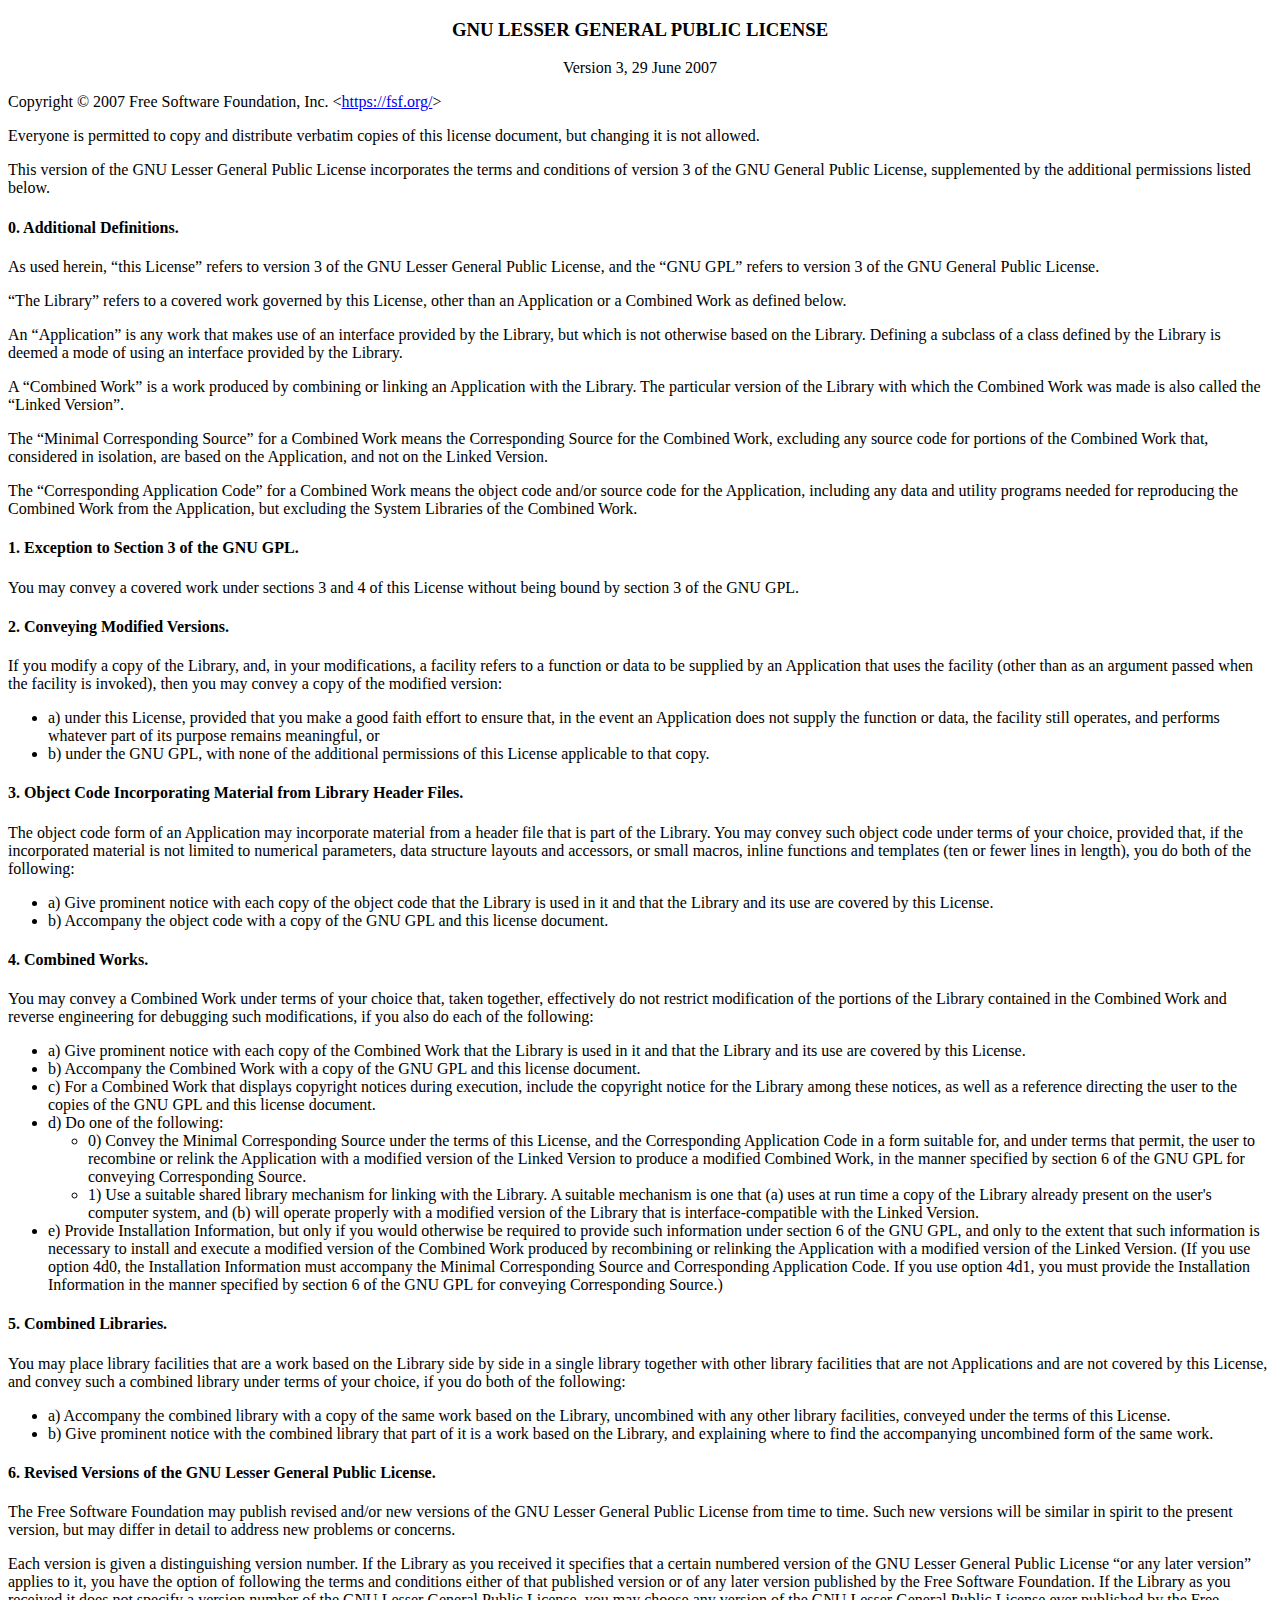
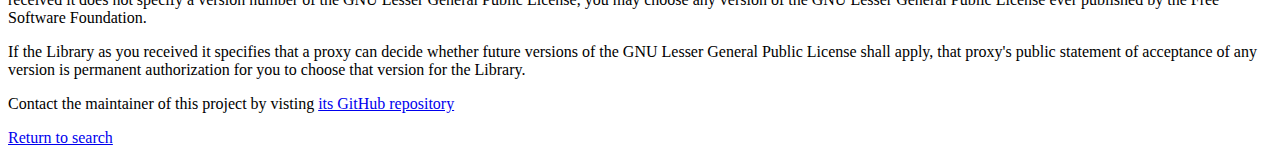
==== commit c332867d: "Update LICENSE.HTML" ====
--- a/public/pages/LICENSE.html
+++ b/public/pages/LICENSE.html
@@ -2,27 +2,27 @@
 <head>
     <!--    
     @source: https://github.com/systemsdevelopmentclub/user-interface
-    @license: https://www.gnu.org/licenses/lgpl.txt
-    Copyright (c) Systems Develoment Club
-    https://www.stuorg.iastate.edu/site/sdc/information
-
-    This file is part of SDC Search.
-
-    SDC Search is free software: you can redistribute it and/or modify
+    @license: https://www.gnu.org/licenses/gpl.txt
+    Copyright (c) Systems Develo
+    https://www.hemmerich.co/
+
+    This file is part of isyourfriendaweeb.
+
+    isyourfriendaweeb is free software: you can redistribute it and/or modify
     it under the terms of the GNU General Public License as published by
     the Free Software Foundation, either version 3 of the License, or
     (at your option) any later version.
 
-    SDC Search is distributed in the hope that it will be useful,
+    isyourfriendaweeb is distributed in the hope that it will be useful,
     but WITHOUT ANY WARRANTY; without even the implied warranty of
     MERCHANTABILITY or FITNESS FOR A PARTICULAR PURPOSE.  See the
     GNU General Public License for more details.
 
     You should have received a copy of the GNU General Public License
-    along with SDC Search.  If not, see <https://www.gnu.org/licenses/>.
+    along with isyourfriendaweeb.  If not, see <https://www.gnu.org/licenses/>.
     -->
 
-    <title>GNU GENERAL PUBLIC LICENSE</title>
+    <title>GNU LESSER GENERAL PUBLIC LICENSE</title>
     
     <meta charset="UTF-8">
     <meta name="description" content="GNU General Public License Version 3.0">
@@ -32,1330 +32,183 @@
     </head>
     <body>
         <div>
-        <p>                    GNU GENERAL PUBLIC LICENSE
-                Version 3, 29 June 2007
-
-Copyright (C) 2007 Free Software Foundation, Inc. <https://fsf.org/>
-Everyone is permitted to copy and distribute verbatim copies
-of this license document, but changing it is not allowed.
-
-                     Preamble
-
-The GNU General Public License is a free, copyleft license for
-software and other kinds of works.
-
-The licenses for most software and other practical works are designed
-to take away your freedom to share and change the works.  By contrast,
-the GNU General Public License is intended to guarantee your freedom to
-share and change all versions of a program--to make sure it remains free
-software for all its users.  We, the Free Software Foundation, use the
-GNU General Public License for most of our software; it applies also to
-any other work released this way by its authors.  You can apply it to
-your programs, too.
-
-When we speak of free software, we are referring to freedom, not
-price.  Our General Public Licenses are designed to make sure that you
-have the freedom to distribute copies of free software (and charge for
-them if you wish), that you receive source code or can get it if you
-want it, that you can change the software or use pieces of it in new
-free programs, and that you know you can do these things.
-
-To protect your rights, we need to prevent others from denying you
-these rights or asking you to surrender the rights.  Therefore, you have
-certain responsibilities if you distribute copies of the software, or if
-you modify it: responsibilities to respect the freedom of others.
-
-For example, if you distribute copies of such a program, whether
-gratis or for a fee, you must pass on to the recipients the same
-freedoms that you received.  You must make sure that they, too, receive
-or can get the source code.  And you must show them these terms so they
-know their rights.
-
-Developers that use the GNU GPL protect your rights with two steps:
-(1) assert copyright on the software, and (2) offer you this License
-giving you legal permission to copy, distribute and/or modify it.
-
-For the developers' and authors' protection, the GPL clearly explains
-that there is no warranty for this free software.  For both users' and
-authors' sake, the GPL requires that modified versions be marked as
-changed, so that their problems will not be attributed erroneously to
-authors of previous versions.
-
-Some devices are designed to deny users access to install or run
-modified versions of the software inside them, although the manufacturer
-can do so.  This is fundamentally incompatible with the aim of
-protecting users' freedom to change the software.  The systematic
-pattern of such abuse occurs in the area of products for individuals to
-use, which is precisely where it is most unacceptable.  Therefore, we
-have designed this version of the GPL to prohibit the practice for those
-products.  If such problems arise substantially in other domains, we
-stand ready to extend this provision to those domains in future versions
-of the GPL, as needed to protect the freedom of users.
-
-Finally, every program is threatened constantly by software patents.
-States should not allow patents to restrict development and use of
-software on general-purpose computers, but in those that do, we wish to
-avoid the special danger that patents applied to a free program could
-make it effectively proprietary.  To prevent this, the GPL assures that
-patents cannot be used to render the program non-free.
-
-The precise terms and conditions for copying, distribution and
-modification follow.
-
-                TERMS AND CONDITIONS
-
-0. Definitions.
-
-"This License" refers to version 3 of the GNU General Public License.
-
-"Copyright" also means copyright-like laws that apply to other kinds of
-works, such as semiconductor masks.
-
-"The Program" refers to any copyrightable work licensed under this
-License.  Each licensee is addressed as "you".  "Licensees" and
-"recipients" may be individuals or organizations.
-
-To "modify" a work means to copy from or adapt all or part of the work
-in a fashion requiring copyright permission, other than the making of an
-exact copy.  The resulting work is called a "modified version" of the
-earlier work or a work "based on" the earlier work.
-
-A "covered work" means either the unmodified Program or a work based
-on the Program.
-
-To "propagate" a work means to do anything with it that, without
-permission, would make you directly or secondarily liable for
-infringement under applicable copyright law, except executing it on a
-computer or modifying a private copy.  Propagation includes copying,
-distribution (with or without modification), making available to the
-public, and in some countries other activities as well.
-
-To "convey" a work means any kind of propagation that enables other
-parties to make or receive copies.  Mere interaction with a user through
-a computer network, with no transfer of a copy, is not conveying.
-
-An interactive user interface displays "Appropriate Legal Notices"
-to the extent that it includes a convenient and prominently visible
-feature that (1) displays an appropriate copyright notice, and (2)
-tells the user that there is no warranty for the work (except to the
-extent that warranties are provided), that licensees may convey the
-work under this License, and how to view a copy of this License.  If
-the interface presents a list of user commands or options, such as a
-menu, a prominent item in the list meets this criterion.
-
-1. Source Code.
-
-The "source code" for a work means the preferred form of the work
-for making modifications to it.  "Object code" means any non-source
-form of a work.
-
-A "Standard Interface" means an interface that either is an official
-standard defined by a recognized standards body, or, in the case of
-interfaces specified for a particular programming language, one that
-is widely used among developers working in that language.
-
-The "System Libraries" of an executable work include anything, other
-than the work as a whole, that (a) is included in the normal form of
-packaging a Major Component, but which is not part of that Major
-Component, and (b) serves only to enable use of the work with that
-Major Component, or to implement a Standard Interface for which an
-implementation is available to the public in source code form.  A
-"Major Component", in this context, means a major essential component
-(kernel, window system, and so on) of the specific operating system
-(if any) on which the executable work runs, or a compiler used to
-produce the work, or an object code interpreter used to run it.
-
-The "Corresponding Source" for a work in object code form means all
-the source code needed to generate, install, and (for an executable
-work) run the object code and to modify the work, including scripts to
-control those activities.  However, it does not include the work's
-System Libraries, or general-purpose tools or generally available free
-programs which are used unmodified in performing those activities but
-which are not part of the work.  For example, Corresponding Source
-includes interface definition files associated with source files for
-the work, and the source code for shared libraries and dynamically
-linked subprograms that the work is specifically designed to require,
-such as by intimate data communication or control flow between those
-subprograms and other parts of the work.
-
-The Corresponding Source need not include anything that users
-can regenerate automatically from other parts of the Corresponding
-Source.
-
-The Corresponding Source for a work in source code form is that
-same work.
-
-2. Basic Permissions.
-
-All rights granted under this License are granted for the term of
-copyright on the Program, and are irrevocable provided the stated
-conditions are met.  This License explicitly affirms your unlimited
-permission to run the unmodified Program.  The output from running a
-covered work is covered by this License only if the output, given its
-content, constitutes a covered work.  This License acknowledges your
-rights of fair use or other equivalent, as provided by copyright law.
-
-You may make, run and propagate covered works that you do not
-convey, without conditions so long as your license otherwise remains
-in force.  You may convey covered works to others for the sole purpose
-of having them make modifications exclusively for you, or provide you
-with facilities for running those works, provided that you comply with
-the terms of this License in conveying all material for which you do
-not control copyright.  Those thus making or running the covered works
-for you must do so exclusively on your behalf, under your direction
-and control, on terms that prohibit them from making any copies of
-your copyrighted material outside their relationship with you.
-
-Conveying under any other circumstances is permitted solely under
-the conditions stated below.  Sublicensing is not allowed; section 10
-makes it unnecessary.
-
-3. Protecting Users' Legal Rights From Anti-Circumvention Law.
-
-No covered work shall be deemed part of an effective technological
-measure under any applicable law fulfilling obligations under article
-11 of the WIPO copyright treaty adopted on 20 December 1996, or
-similar laws prohibiting or restricting circumvention of such
-measures.
-
-When you convey a covered work, you waive any legal power to forbid
-circumvention of technological measures to the extent such circumvention
-is effected by exercising rights under this License with respect to
-the covered work, and you disclaim any intention to limit operation or
-modification of the work as a means of enforcing, against the work's
-users, your or third parties' legal rights to forbid circumvention of
-technological measures.
-
-4. Conveying Verbatim Copies.
-
-You may convey verbatim copies of the Program's source code as you
-receive it, in any medium, provided that you conspicuously and
-appropriately publish on each copy an appropriate copyright notice;
-keep intact all notices stating that this License and any
-non-permissive terms added in accord with section 7 apply to the code;
-keep intact all notices of the absence of any warranty; and give all
-recipients a copy of this License along with the Program.
-
-You may charge any price or no price for each copy that you convey,
-and you may offer support or warranty protection for a fee.
-
-5. Conveying Modified Source Versions.
-
-You may convey a work based on the Program, or the modifications to
-produce it from the Program, in the form of source code under the
-terms of section 4, provided that you also meet all of these conditions:
-
-a) The work must carry prominent notices stating that you modified
-it, and giving a relevant date.
-
-b) The work must carry prominent notices stating that it is
-released under this License and any conditions added under section
-7.  This requirement modifies the requirement in section 4 to
-"keep intact all notices".
-
-c) You must license the entire work, as a whole, under this
-License to anyone who comes into possession of a copy.  This
-License will therefore apply, along with any applicable section 7
-additional terms, to the whole of the work, and all its parts,
-regardless of how they are packaged.  This License gives no
-permission to license the work in any other way, but it does not
-invalidate such permission if you have separately received it.
-
-d) If the work has interactive user interfaces, each must display
-Appropriate Legal Notices; however, if the Program has interactive
-interfaces that do not display Appropriate Legal Notices, your
-work need not make them do so.
-
-A compilation of a covered work with other separate and independent
-works, which are not by their nature extensions of the covered work,
-and which are not combined with it such as to form a larger program,
-in or on a volume of a storage or distribution medium, is called an
-"aggregate" if the compilation and its resulting copyright are not
-used to limit the access or legal rights of the compilation's users
-beyond what the individual works permit.  Inclusion of a covered work
-in an aggregate does not cause this License to apply to the other
-parts of the aggregate.
-
-6. Conveying Non-Source Forms.
-
-You may convey a covered work in object code form under the terms
-of sections 4 and 5, provided that you also convey the
-machine-readable Corresponding Source under the terms of this License,
-in one of these ways:
-
-a) Convey the object code in, or embodied in, a physical product
-(including a physical distribution medium), accompanied by the
-Corresponding Source fixed on a durable physical medium
-customarily used for software interchange.
-
-b) Convey the object code in, or embodied in, a physical product
-(including a physical distribution medium), accompanied by a
-written offer, valid for at least three years and valid for as
-long as you offer spare parts or customer support for that product
-model, to give anyone who possesses the object code either (1) a
-copy of the Corresponding Source for all the software in the
-product that is covered by this License, on a durable physical
-medium customarily used for software interchange, for a price no
-more than your reasonable cost of physically performing this
-conveying of source, or (2) access to copy the
-Corresponding Source from a network server at no charge.
-
-c) Convey individual copies of the object code with a copy of the
-written offer to provide the Corresponding Source.  This
-alternative is allowed only occasionally and noncommercially, and
-only if you received the object code with such an offer, in accord
-with subsection 6b.
-
-d) Convey the object code by offering access from a designated
-place (gratis or for a charge), and offer equivalent access to the
-Corresponding Source in the same way through the same place at no
-further charge.  You need not require recipients to copy the
-Corresponding Source along with the object code.  If the place to
-copy the object code is a network server, the Corresponding Source
-may be on a different server (operated by you or a third party)
-that supports equivalent copying facilities, provided you maintain
-clear directions next to the object code saying where to find the
-Corresponding Source.  Regardless of what server hosts the
-Corresponding Source, you remain obligated to ensure that it is
-available for as long as needed to satisfy these requirements.
-
-e) Convey the object code using peer-to-peer transmission, provided
-you inform other peers where the object code and Corresponding
-Source of the work are being offered to the general public at no
-charge under subsection 6d.
-
-A separable portion of the object code, whose source code is excluded
-from the Corresponding Source as a System Library, need not be
-included in conveying the object code work.
-
-A "User Product" is either (1) a "consumer product", which means any
-tangible personal property which is normally used for personal, family,
-or household purposes, or (2) anything designed or sold for incorporation
-into a dwelling.  In determining whether a product is a consumer product,
-doubtful cases shall be resolved in favor of coverage.  For a particular
-product received by a particular user, "normally used" refers to a
-typical or common use of that class of product, regardless of the status
-of the particular user or of the way in which the particular user
-actually uses, or expects or is expected to use, the product.  A product
-is a consumer product regardless of whether the product has substantial
-commercial, industrial or non-consumer uses, unless such uses represent
-the only significant mode of use of the product.
-
-"Installation Information" for a User Product means any methods,
-procedures, authorization keys, or other information required to install
-and execute modified versions of a covered work in that User Product from
-a modified version of its Corresponding Source.  The information must
-suffice to ensure that the continued functioning of the modified object
-code is in no case prevented or interfered with solely because
-modification has been made.
-
-If you convey an object code work under this section in, or with, or
-specifically for use in, a User Product, and the conveying occurs as
-part of a transaction in which the right of possession and use of the
-User Product is transferred to the recipient in perpetuity or for a
-fixed term (regardless of how the transaction is characterized), the
-Corresponding Source conveyed under this section must be accompanied
-by the Installation Information.  But this requirement does not apply
-if neither you nor any third party retains the ability to install
-modified object code on the User Product (for example, the work has
-been installed in ROM).
-
-The requirement to provide Installation Information does not include a
-requirement to continue to provide support service, warranty, or updates
-for a work that has been modified or installed by the recipient, or for
-the User Product in which it has been modified or installed.  Access to a
-network may be denied when the modification itself materially and
-adversely affects the operation of the network or violates the rules and
-protocols for communication across the network.
-
-Corresponding Source conveyed, and Installation Information provided,
-in accord with this section must be in a format that is publicly
-documented (and with an implementation available to the public in
-source code form), and must require no special password or key for
-unpacking, reading or copying.
-
-7. Additional Terms.
-
-"Additional permissions" are terms that supplement the terms of this
-License by making exceptions from one or more of its conditions.
-Additional permissions that are applicable to the entire Program shall
-be treated as though they were included in this License, to the extent
-that they are valid under applicable law.  If additional permissions
-apply only to part of the Program, that part may be used separately
-under those permissions, but the entire Program remains governed by
-this License without regard to the additional permissions.
-
-When you convey a copy of a covered work, you may at your option
-remove any additional permissions from that copy, or from any part of
-it.  (Additional permissions may be written to require their own
-removal in certain cases when you modify the work.)  You may place
-additional permissions on material, added by you to a covered work,
-for which you have or can give appropriate copyright permission.
-
-Notwithstanding any other provision of this License, for material you
-add to a covered work, you may (if authorized by the copyright holders of
-that material) supplement the terms of this License with terms:
-
-a) Disclaiming warranty or limiting liability differently from the
-terms of sections 15 and 16 of this License; or
-
-b) Requiring preservation of specified reasonable legal notices or
-author attributions in that material or in the Appropriate Legal
-Notices displayed by works containing it; or
-
-c) Prohibiting misrepresentation of the origin of that material, or
-requiring that modified versions of such material be marked in
-reasonable ways as different from the original version; or
-
-d) Limiting the use for publicity purposes of names of licensors or
-authors of the material; or
-
-e) Declining to grant rights under trademark law for use of some
-trade names, trademarks, or service marks; or
-
-f) Requiring indemnification of licensors and authors of that
-material by anyone who conveys the material (or modified versions of
-it) with contractual assumptions of liability to the recipient, for
-any liability that these contractual assumptions directly impose on
-those licensors and authors.
-
-All other non-permissive additional terms are considered "further
-restrictions" within the meaning of section 10.  If the Program as you
-received it, or any part of it, contains a notice stating that it is
-governed by this License along with a term that is a further
-restriction, you may remove that term.  If a license document contains
-a further restriction but permits relicensing or conveying under this
-License, you may add to a covered work material governed by the terms
-of that license document, provided that the further restriction does
-not survive such relicensing or conveying.
-
-If you add terms to a covered work in accord with this section, you
-must place, in the relevant source files, a statement of the
-additional terms that apply to those files, or a notice indicating
-where to find the applicable terms.
-
-Additional terms, permissive or non-permissive, may be stated in the
-form of a separately written license, or stated as exceptions;
-the above requirements apply either way.
-
-8. Termination.
-
-You may not propagate or modify a covered work except as expressly
-provided under this License.  Any attempt otherwise to propagate or
-modify it is void, and will automatically terminate your rights under
-this License (including any patent licenses granted under the third
-paragraph of section 11).
-
-However, if you cease all violation of this License, then your
-license from a particular copyright holder is reinstated (a)
-provisionally, unless and until the copyright holder explicitly and
-finally terminates your license, and (b) permanently, if the copyright
-holder fails to notify you of the violation by some reasonable means
-prior to 60 days after the cessation.
-
-Moreover, your license from a particular copyright holder is
-reinstated permanently if the copyright holder notifies you of the
-violation by some reasonable means, this is the first time you have
-received notice of violation of this License (for any work) from that
-copyright holder, and you cure the violation prior to 30 days after
-your receipt of the notice.
-
-Termination of your rights under this section does not terminate the
-licenses of parties who have received copies or rights from you under
-this License.  If your rights have been terminated and not permanently
-reinstated, you do not qualify to receive new licenses for the same
-material under section 10.
-
-9. Acceptance Not Required for Having Copies.
-
-You are not required to accept this License in order to receive or
-run a copy of the Program.  Ancillary propagation of a covered work
-occurring solely as a consequence of using peer-to-peer transmission
-to receive a copy likewise does not require acceptance.  However,
-nothing other than this License grants you permission to propagate or
-modify any covered work.  These actions infringe copyright if you do
-not accept this License.  Therefore, by modifying or propagating a
-covered work, you indicate your acceptance of this License to do so.
-
-10. Automatic Licensing of Downstream Recipients.
-
-Each time you convey a covered work, the recipient automatically
-receives a license from the original licensors, to run, modify and
-propagate that work, subject to this License.  You are not responsible
-for enforcing compliance by third parties with this License.
-
-An "entity transaction" is a transaction transferring control of an
-organization, or substantially all assets of one, or subdividing an
-organization, or merging organizations.  If propagation of a covered
-work results from an entity transaction, each party to that
-transaction who receives a copy of the work also receives whatever
-licenses to the work the party's predecessor in interest had or could
-give under the previous paragraph, plus a right to possession of the
-Corresponding Source of the work from the predecessor in interest, if
-the predecessor has it or can get it with reasonable efforts.
-
-You may not impose any further restrictions on the exercise of the
-rights granted or affirmed under this License.  For example, you may
-not impose a license fee, royalty, or other charge for exercise of
-rights granted under this License, and you may not initiate litigation
-(including a cross-claim or counterclaim in a lawsuit) alleging that
-any patent claim is infringed by making, using, selling, offering for
-sale, or importing the Program or any portion of it.
-
-11. Patents.
-
-A "contributor" is a copyright holder who authorizes use under this
-License of the Program or a work on which the Program is based.  The
-work thus licensed is called the contributor's "contributor version".
-
-A contributor's "essential patent claims" are all patent claims
-owned or controlled by the contributor, whether already acquired or
-hereafter acquired, that would be infringed by some manner, permitted
-by this License, of making, using, or selling its contributor version,
-but do not include claims that would be infringed only as a
-consequence of further modification of the contributor version.  For
-purposes of this definition, "control" includes the right to grant
-patent sublicenses in a manner consistent with the requirements of
-this License.
-
-Each contributor grants you a non-exclusive, worldwide, royalty-free
-patent license under the contributor's essential patent claims, to
-make, use, sell, offer for sale, import and otherwise run, modify and
-propagate the contents of its contributor version.
-
-In the following three paragraphs, a "patent license" is any express
-agreement or commitment, however denominated, not to enforce a patent
-(such as an express permission to practice a patent or covenant not to
-sue for patent infringement).  To "grant" such a patent license to a
-party means to make such an agreement or commitment not to enforce a
-patent against the party.
-
-If you convey a covered work, knowingly relying on a patent license,
-and the Corresponding Source of the work is not available for anyone
-to copy, free of charge and under the terms of this License, through a
-publicly available network server or other readily accessible means,
-then you must either (1) cause the Corresponding Source to be so
-available, or (2) arrange to deprive yourself of the benefit of the
-patent license for this particular work, or (3) arrange, in a manner
-consistent with the requirements of this License, to extend the patent
-license to downstream recipients.  "Knowingly relying" means you have
-actual knowledge that, but for the patent license, your conveying the
-covered work in a country, or your recipient's use of the covered work
-in a country, would infringe one or more identifiable patents in that
-country that you have reason to believe are valid.
-
-If, pursuant to or in connection with a single transaction or
-arrangement, you convey, or propagate by procuring conveyance of, a
-covered work, and grant a patent license to some of the parties
-receiving the covered work authorizing them to use, propagate, modify
-or convey a specific copy of the covered work, then the patent license
-you grant is automatically extended to all recipients of the covered
-work and works based on it.
-
-A patent license is "discriminatory" if it does not include within
-the scope of its coverage, prohibits the exercise of, or is
-conditioned on the non-exercise of one or more of the rights that are
-specifically granted under this License.  You may not convey a covered
-work if you are a party to an arrangement with a third party that is
-in the business of distributing software, under which you make payment
-to the third party based on the extent of your activity of conveying
-the work, and under which the third party grants, to any of the
-parties who would receive the covered work from you, a discriminatory
-patent license (a) in connection with copies of the covered work
-conveyed by you (or copies made from those copies), or (b) primarily
-for and in connection with specific products or compilations that
-contain the covered work, unless you entered into that arrangement,
-or that patent license was granted, prior to 28 March 2007.
-
-Nothing in this License shall be construed as excluding or limiting
-any implied license or other defenses to infringement that may
-otherwise be available to you under applicable patent law.
-
-12. No Surrender of Others' Freedom.
-
-If conditions are imposed on you (whether by court order, agreement or
-otherwise) that contradict the conditions of this License, they do not
-excuse you from the conditions of this License.  If you cannot convey a
-covered work so as to satisfy simultaneously your obligations under this
-License and any other pertinent obligations, then as a consequence you may
-not convey it at all.  For example, if you agree to terms that obligate you
-to collect a royalty for further conveying from those to whom you convey
-the Program, the only way you could satisfy both those terms and this
-License would be to refrain entirely from conveying the Program.
-
-13. Use with the GNU Affero General Public License.
-
-Notwithstanding any other provision of this License, you have
-permission to link or combine any covered work with a work licensed
-under version 3 of the GNU Affero General Public License into a single
-combined work, and to convey the resulting work.  The terms of this
-License will continue to apply to the part which is the covered work,
-but the special requirements of the GNU Affero General Public License,
-section 13, concerning interaction through a network will apply to the
-combination as such.
-
-14. Revised Versions of this License.
-
-The Free Software Foundation may publish revised and/or new versions of
-the GNU General Public License from time to time.  Such new versions will
-be similar in spirit to the present version, but may differ in detail to
-address new problems or concerns.
-
-Each version is given a distinguishing version number.  If the
-Program specifies that a certain numbered version of the GNU General
-Public License "or any later version" applies to it, you have the
-option of following the terms and conditions either of that numbered
-version or of any later version published by the Free Software
-Foundation.  If the Program does not specify a version number of the
-GNU General Public License, you may choose any version ever published
-by the Free Software Foundation.
-
-If the Program specifies that a proxy can decide which future
-versions of the GNU General Public License can be used, that proxy's
-public statement of acceptance of a version permanently authorizes you
-to choose that version for the Program.
-
-Later license versions may give you additional or different
-permissions.  However, no additional obligations are imposed on any
-author or copyright holder as a result of your choosing to follow a
-later version.
-
-15. Disclaimer of Warranty.
-
-THERE IS NO WARRANTY FOR THE PROGRAM, TO THE EXTENT PERMITTED BY
-APPLICABLE LAW.  EXCEPT WHEN OTHERWISE STATED IN WRITING THE COPYRIGHT
-HOLDERS AND/OR OTHER PARTIES PROVIDE THE PROGRAM "AS IS" WITHOUT WARRANTY
-OF ANY KIND, EITHER EXPRESSED OR IMPLIED, INCLUDING, BUT NOT LIMITED TO,
-THE IMPLIED WARRANTIES OF MERCHANTABILITY AND FITNESS FOR A PARTICULAR
-PURPOSE.  THE ENTIRE RISK AS TO THE QUALITY AND PERFORMANCE OF THE PROGRAM
-IS WITH YOU.  SHOULD THE PROGRAM PROVE DEFECTIVE, YOU ASSUME THE COST OF
-ALL NECESSARY SERVICING, REPAIR OR CORRECTION.
-
-16. Limitation of Liability.
-
-IN NO EVENT UNLESS REQUIRED BY APPLICABLE LAW OR AGREED TO IN WRITING
-WILL ANY COPYRIGHT HOLDER, OR ANY OTHER PARTY WHO MODIFIES AND/OR CONVEYS
-THE PROGRAM AS PERMITTED ABOVE, BE LIABLE TO YOU FOR DAMAGES, INCLUDING ANY
-GENERAL, SPECIAL, INCIDENTAL OR CONSEQUENTIAL DAMAGES ARISING OUT OF THE
-USE OR INABILITY TO USE THE PROGRAM (INCLUDING BUT NOT LIMITED TO LOSS OF
-DATA OR DATA BEING RENDERED INACCURATE OR LOSSES SUSTAINED BY YOU OR THIRD
-PARTIES OR A FAILURE OF THE PROGRAM TO OPERATE WITH ANY OTHER PROGRAMS),
-EVEN IF SUCH HOLDER OR OTHER PARTY HAS BEEN ADVISED OF THE POSSIBILITY OF
-SUCH DAMAGES.
-
-17. Interpretation of Sections 15 and 16.
-
-If the disclaimer of warranty and limitation of liability provided
-above cannot be given local legal effect according to their terms,
-reviewing courts shall apply local law that most closely approximates
-an absolute waiver of all civil liability in connection with the
-Program, unless a warranty or assumption of liability accompanies a
-copy of the Program in return for a fee.
-
-              END OF TERMS AND CONDITIONS
-
-     How to Apply These Terms to Your New Programs
-
-If you develop a new program, and you want it to be of the greatest
-possible use to the public, the best way to achieve this is to make it
-free software which everyone can redistribute and change under these terms.
-
-To do so, attach the following notices to the program.  It is safest
-to attach them to the start of each source file to most effectively
-state the exclusion of warranty; and each file should have at least
-the "copyright" line and a pointer to where the full notice is found.
-
-<one line to give the program's name and a brief idea of what it does.>
-Copyright (C) <year>  <name of author>
-
-This program is free software: you can redistribute it and/or modify
-it under the terms of the GNU General Public License as published by
-the Free Software Foundation, either version 3 of the License, or                    GNU GENERAL PUBLIC LICENSE
-Version 3, 29 June 2007
-
-Copyright (C) 2007 Free Software Foundation, Inc. <https://fsf.org/>
-Everyone is permitted to copy and distribute verbatim copies
-of this license document, but changing it is not allowed.
-
-     Preamble
-
-The GNU General Public License is a free, copyleft license for
-software and other kinds of works.
-
-The licenses for most software and other practical works are designed
-to take away your freedom to share and change the works.  By contrast,
-the GNU General Public License is intended to guarantee your freedom to
-share and change all versions of a program--to make sure it remains free
-software for all its users.  We, the Free Software Foundation, use the
-GNU General Public License for most of our software; it applies also to
-any other work released this way by its authors.  You can apply it to
-your programs, too.
-
-When we speak of free software, we are referring to freedom, not
-price.  Our General Public Licenses are designed to make sure that you
-have the freedom to distribute copies of free software (and charge for
-them if you wish), that you receive source code or can get it if you
-want it, that you can change the software or use pieces of it in new
-free programs, and that you know you can do these things.
-
-To protect your rights, we need to prevent others from denying you
-these rights or asking you to surrender the rights.  Therefore, you have
-certain responsibilities if you distribute copies of the software, or if
-you modify it: responsibilities to respect the freedom of others.
-
-For example, if you distribute copies of such a program, whether
-gratis or for a fee, you must pass on to the recipients the same
-freedoms that you received.  You must make sure that they, too, receive
-or can get the source code.  And you must show them these terms so they
-know their rights.
-
-Developers that use the GNU GPL protect your rights with two steps:
-(1) assert copyright on the software, and (2) offer you this License
-giving you legal permission to copy, distribute and/or modify it.
-
-For the developers' and authors' protection, the GPL clearly explains
-that there is no warranty for this free software.  For both users' and
-authors' sake, the GPL requires that modified versions be marked as
-changed, so that their problems will not be attributed erroneously to
-authors of previous versions.
-
-Some devices are designed to deny users access to install or run
-modified versions of the software inside them, although the manufacturer
-can do so.  This is fundamentally incompatible with the aim of
-protecting users' freedom to change the software.  The systematic
-pattern of such abuse occurs in the area of products for individuals to
-use, which is precisely where it is most unacceptable.  Therefore, we
-have designed this version of the GPL to prohibit the practice for those
-products.  If such problems arise substantially in other domains, we
-stand ready to extend this provision to those domains in future versions
-of the GPL, as needed to protect the freedom of users.
-
-Finally, every program is threatened constantly by software patents.
-States should not allow patents to restrict development and use of
-software on general-purpose computers, but in those that do, we wish to
-avoid the special danger that patents applied to a free program could
-make it effectively proprietary.  To prevent this, the GPL assures that
-patents cannot be used to render the program non-free.
-
-The precise terms and conditions for copying, distribution and
-modification follow.
-
-TERMS AND CONDITIONS
-
-0. Definitions.
-
-"This License" refers to version 3 of the GNU General Public License.
-
-"Copyright" also means copyright-like laws that apply to other kinds of
-works, such as semiconductor masks.
-
-"The Program" refers to any copyrightable work licensed under this
-License.  Each licensee is addressed as "you".  "Licensees" and
-"recipients" may be individuals or organizations.
-
-To "modify" a work means to copy from or adapt all or part of the work
-in a fashion requiring copyright permission, other than the making of an
-exact copy.  The resulting work is called a "modified version" of the
-earlier work or a work "based on" the earlier work.
-
-A "covered work" means either the unmodified Program or a work based
-on the Program.
-
-To "propagate" a work means to do anything with it that, without
-permission, would make you directly or secondarily liable for
-infringement under applicable copyright law, except executing it on a
-computer or modifying a private copy.  Propagation includes copying,
-distribution (with or without modification), making available to the
-public, and in some countries other activities as well.
-
-To "convey" a work means any kind of propagation that enables other
-parties to make or receive copies.  Mere interaction with a user through
-a computer network, with no transfer of a copy, is not conveying.
-
-An interactive user interface displays "Appropriate Legal Notices"
-to the extent that it includes a convenient and prominently visible
-feature that (1) displays an appropriate copyright notice, and (2)
-tells the user that there is no warranty for the work (except to the
-extent that warranties are provided), that licensees may convey the
-work under this License, and how to view a copy of this License.  If
-the interface presents a list of user commands or options, such as a
-menu, a prominent item in the list meets this criterion.
-
-1. Source Code.
-
-The "source code" for a work means the preferred form of the work
-for making modifications to it.  "Object code" means any non-source
-form of a work.
-
-A "Standard Interface" means an interface that either is an official
-standard defined by a recognized standards body, or, in the case of
-interfaces specified for a particular programming language, one that
-is widely used among developers working in that language.
-
-The "System Libraries" of an executable work include anything, other
-than the work as a whole, that (a) is included in the normal form of
-packaging a Major Component, but which is not part of that Major
-Component, and (b) serves only to enable use of the work with that
-Major Component, or to implement a Standard Interface for which an
-implementation is available to the public in source code form.  A
-"Major Component", in this context, means a major essential component
-(kernel, window system, and so on) of the specific operating system
-(if any) on which the executable work runs, or a compiler used to
-produce the work, or an object code interpreter used to run it.
-
-The "Corresponding Source" for a work in object code form means all
-the source code needed to generate, install, and (for an executable
-work) run the object code and to modify the work, including scripts to
-control those activities.  However, it does not include the work's
-System Libraries, or general-purpose tools or generally available free
-programs which are used unmodified in performing those activities but
-which are not part of the work.  For example, Corresponding Source
-includes interface definition files associated with source files for
-the work, and the source code for shared libraries and dynamically
-linked subprograms that the work is specifically designed to require,
-such as by intimate data communication or control flow between those
-subprograms and other parts of the work.
-
-The Corresponding Source need not include anything that users
-can regenerate automatically from other parts of the Corresponding
-Source.
-
-The Corresponding Source for a work in source code form is that
-same work.
-
-2. Basic Permissions.
-
-All rights granted under this License are granted for the term of
-copyright on the Program, and are irrevocable provided the stated
-conditions are met.  This License explicitly affirms your unlimited
-permission to run the unmodified Program.  The output from running a
-covered work is covered by this License only if the output, given its
-content, constitutes a covered work.  This License acknowledges your
-rights of fair use or other equivalent, as provided by copyright law.
-
-You may make, run and propagate covered works that you do not
-convey, without conditions so long as your license otherwise remains
-in force.  You may convey covered works to others for the sole purpose
-of having them make modifications exclusively for you, or provide you
-with facilities for running those works, provided that you comply with
-the terms of this License in conveying all material for which you do
-not control copyright.  Those thus making or running the covered works
-for you must do so exclusively on your behalf, under your direction
-and control, on terms that prohibit them from making any copies of
-your copyrighted material outside their relationship with you.
-
-Conveying under any other circumstances is permitted solely under
-the conditions stated below.  Sublicensing is not allowed; section 10
-makes it unnecessary.
-
-3. Protecting Users' Legal Rights From Anti-Circumvention Law.
-
-No covered work shall be deemed part of an effective technological
-measure under any applicable law fulfilling obligations under article
-11 of the WIPO copyright treaty adopted on 20 December 1996, or
-similar laws prohibiting or restricting circumvention of such
-measures.
-
-When you convey a covered work, you waive any legal power to forbid
-circumvention of technological measures to the extent such circumvention
-is effected by exercising rights under this License with respect to
-the covered work, and you disclaim any intention to limit operation or
-modification of the work as a means of enforcing, against the work's
-users, your or third parties' legal rights to forbid circumvention of
-technological measures.
-
-4. Conveying Verbatim Copies.
-
-You may convey verbatim copies of the Program's source code as you
-receive it, in any medium, provided that you conspicuously and
-appropriately publish on each copy an appropriate copyright notice;
-keep intact all notices stating that this License and any
-non-permissive terms added in accord with section 7 apply to the code;
-keep intact all notices of the absence of any warranty; and give all
-recipients a copy of this License along with the Program.
-
-You may charge any price or no price for each copy that you convey,
-and you may offer support or warranty protection for a fee.
-
-5. Conveying Modified Source Versions.
-
-You may convey a work based on the Program, or the modifications to
-produce it from the Program, in the form of source code under the
-terms of section 4, provided that you also meet all of these conditions:
-
-a) The work must carry prominent notices stating that you modified
-it, and giving a relevant date.
-
-b) The work must carry prominent notices stating that it is
-released under this License and any conditions added under section
-7.  This requirement modifies the requirement in section 4 to
-"keep intact all notices".
-
-c) You must license the entire work, as a whole, under this
-License to anyone who comes into possession of a copy.  This
-License will therefore apply, along with any applicable section 7
-additional terms, to the whole of the work, and all its parts,
-regardless of how they are packaged.  This License gives no
-permission to license the work in any other way, but it does not
-invalidate such permission if you have separately received it.
-
-d) If the work has interactive user interfaces, each must display
-Appropriate Legal Notices; however, if the Program has interactive
-interfaces that do not display Appropriate Legal Notices, your
-work need not make them do so.
-
-A compilation of a covered work with other separate and independent
-works, which are not by their nature extensions of the covered work,
-and which are not combined with it such as to form a larger program,
-in or on a volume of a storage or distribution medium, is called an
-"aggregate" if the compilation and its resulting copyright are not
-used to limit the access or legal rights of the compilation's users
-beyond what the individual works permit.  Inclusion of a covered work
-in an aggregate does not cause this License to apply to the other
-parts of the aggregate.
-
-6. Conveying Non-Source Forms.
-
-You may convey a covered work in object code form under the terms
-of sections 4 and 5, provided that you also convey the
-machine-readable Corresponding Source under the terms of this License,
-in one of these ways:
-
-a) Convey the object code in, or embodied in, a physical product
-(including a physical distribution medium), accompanied by the
-Corresponding Source fixed on a durable physical medium
-customarily used for software interchange.
-
-b) Convey the object code in, or embodied in, a physical product
-(including a physical distribution medium), accompanied by a
-written offer, valid for at least three years and valid for as
-long as you offer spare parts or customer support for that product
-model, to give anyone who possesses the object code either (1) a
-copy of the Corresponding Source for all the software in the
-product that is covered by this License, on a durable physical
-medium customarily used for software interchange, for a price no
-more than your reasonable cost of physically performing this
-conveying of source, or (2) access to copy the
-Corresponding Source from a network server at no charge.
-
-c) Convey individual copies of the object code with a copy of the
-written offer to provide the Corresponding Source.  This
-alternative is allowed only occasionally and noncommercially, and
-only if you received the object code with such an offer, in accord
-with subsection 6b.
-
-d) Convey the object code by offering access from a designated
-place (gratis or for a charge), and offer equivalent access to the
-Corresponding Source in the same way through the same place at no
-further charge.  You need not require recipients to copy the
-Corresponding Source along with the object code.  If the place to
-copy the object code is a network server, the Corresponding Source
-may be on a different server (operated by you or a third party)
-that supports equivalent copying facilities, provided you maintain
-clear directions next to the object code saying where to find the
-Corresponding Source.  Regardless of what server hosts the
-Corresponding Source, you remain obligated to ensure that it is
-available for as long as needed to satisfy these requirements.
-
-e) Convey the object code using peer-to-peer transmission, provided
-you inform other peers where the object code and Corresponding
-Source of the work are being offered to the general public at no
-charge under subsection 6d.
-
-A separable portion of the object code, whose source code is excluded
-from the Corresponding Source as a System Library, need not be
-included in conveying the object code work.
-
-A "User Product" is either (1) a "consumer product", which means any
-tangible personal property which is normally used for personal, family,
-or household purposes, or (2) anything designed or sold for incorporation
-into a dwelling.  In determining whether a product is a consumer product,
-doubtful cases shall be resolved in favor of coverage.  For a particular
-product received by a particular user, "normally used" refers to a
-typical or common use of that class of product, regardless of the status
-of the particular user or of the way in which the particular user
-actually uses, or expects or is expected to use, the product.  A product
-is a consumer product regardless of whether the product has substantial
-commercial, industrial or non-consumer uses, unless such uses represent
-the only significant mode of use of the product.
-
-"Installation Information" for a User Product means any methods,
-procedures, authorization keys, or other information required to install
-and execute modified versions of a covered work in that User Product from
-a modified version of its Corresponding Source.  The information must
-suffice to ensure that the continued functioning of the modified object
-code is in no case prevented or interfered with solely because
-modification has been made.
-
-If you convey an object code work under this section in, or with, or
-specifically for use in, a User Product, and the conveying occurs as
-part of a transaction in which the right of possession and use of the
-User Product is transferred to the recipient in perpetuity or for a
-fixed term (regardless of how the transaction is characterized), the
-Corresponding Source conveyed under this section must be accompanied
-by the Installation Information.  But this requirement does not apply
-if neither you nor any third party retains the ability to install
-modified object code on the User Product (for example, the work has
-been installed in ROM).
-
-The requirement to provide Installation Information does not include a
-requirement to continue to provide support service, warranty, or updates
-for a work that has been modified or installed by the recipient, or for
-the User Product in which it has been modified or installed.  Access to a
-network may be denied when the modification itself materially and
-adversely affects the operation of the network or violates the rules and
-protocols for communication across the network.
-
-Corresponding Source conveyed, and Installation Information provided,
-in accord with this section must be in a format that is publicly
-documented (and with an implementation available to the public in
-source code form), and must require no special password or key for
-unpacking, reading or copying.
-
-7. Additional Terms.
-
-"Additional permissions" are terms that supplement the terms of this
-License by making exceptions from one or more of its conditions.
-Additional permissions that are applicable to the entire Program shall
-be treated as though they were included in this License, to the extent
-that they are valid under applicable law.  If additional permissions
-apply only to part of the Program, that part may be used separately
-under those permissions, but the entire Program remains governed by
-this License without regard to the additional permissions.
-
-When you convey a copy of a covered work, you may at your option
-remove any additional permissions from that copy, or from any part of
-it.  (Additional permissions may be written to require their own
-removal in certain cases when you modify the work.)  You may place
-additional permissions on material, added by you to a covered work,
-for which you have or can give appropriate copyright permission.
-
-Notwithstanding any other provision of this License, for material you
-add to a covered work, you may (if authorized by the copyright holders of
-that material) supplement the terms of this License with terms:
-
-a) Disclaiming warranty or limiting liability differently from the
-terms of sections 15 and 16 of this License; or
-
-b) Requiring preservation of specified reasonable legal notices or
-author attributions in that material or in the Appropriate Legal
-Notices displayed by works containing it; or
-
-c) Prohibiting misrepresentation of the origin of that material, or
-requiring that modified versions of such material be marked in
-reasonable ways as different from the original version; or
-
-d) Limiting the use for publicity purposes of names of licensors or
-authors of the material; or
-
-e) Declining to grant rights under trademark law for use of some
-trade names, trademarks, or service marks; or
-
-f) Requiring indemnification of licensors and authors of that
-material by anyone who conveys the material (or modified versions of
-it) with contractual assumptions of liability to the recipient, for
-any liability that these contractual assumptions directly impose on
-those licensors and authors.
-
-All other non-permissive additional terms are considered "further
-restrictions" within the meaning of section 10.  If the Program as you
-received it, or any part of it, contains a notice stating that it is
-governed by this License along with a term that is a further
-restriction, you may remove that term.  If a license document contains
-a further restriction but permits relicensing or conveying under this
-License, you may add to a covered work material governed by the terms
-of that license document, provided that the further restriction does
-not survive such relicensing or conveying.
-
-If you add terms to a covered work in accord with this section, you
-must place, in the relevant source files, a statement of the
-additional terms that apply to those files, or a notice indicating
-where to find the applicable terms.
-
-Additional terms, permissive or non-permissive, may be stated in the
-form of a separately written license, or stated as exceptions;
-the above requirements apply either way.
-
-8. Termination.
-
-You may not propagate or modify a covered work except as expressly
-provided under this License.  Any attempt otherwise to propagate or
-modify it is void, and will automatically terminate your rights under
-this License (including any patent licenses granted under the third
-paragraph of section 11).
-
-However, if you cease all violation of this License, then your
-license from a particular copyright holder is reinstated (a)
-provisionally, unless and until the copyright holder explicitly and
-finally terminates your license, and (b) permanently, if the copyright
-holder fails to notify you of the violation by some reasonable means
-prior to 60 days after the cessation.
-
-Moreover, your license from a particular copyright holder is
-reinstated permanently if the copyright holder notifies you of the
-violation by some reasonable means, this is the first time you have
-received notice of violation of this License (for any work) from that
-copyright holder, and you cure the violation prior to 30 days after
-your receipt of the notice.
-
-Termination of your rights under this section does not terminate the
-licenses of parties who have received copies or rights from you under
-this License.  If your rights have been terminated and not permanently
-reinstated, you do not qualify to receive new licenses for the same
-material under section 10.
-
-9. Acceptance Not Required for Having Copies.
-
-You are not required to accept this License in order to receive or
-run a copy of the Program.  Ancillary propagation of a covered work
-occurring solely as a consequence of using peer-to-peer transmission
-to receive a copy likewise does not require acceptance.  However,
-nothing other than this License grants you permission to propagate or
-modify any covered work.  These actions infringe copyright if you do
-not accept this License.  Therefore, by modifying or propagating a
-covered work, you indicate your acceptance of this License to do so.
-
-10. Automatic Licensing of Downstream Recipients.
-
-Each time you convey a covered work, the recipient automatically
-receives a license from the original licensors, to run, modify and
-propagate that work, subject to this License.  You are not responsible
-for enforcing compliance by third parties with this License.
-
-An "entity transaction" is a transaction transferring control of an
-organization, or substantially all assets of one, or subdividing an
-organization, or merging organizations.  If propagation of a covered
-work results from an entity transaction, each party to that
-transaction who receives a copy of the work also receives whatever
-licenses to the work the party's predecessor in interest had or could
-give under the previous paragraph, plus a right to possession of the
-Corresponding Source of the work from the predecessor in interest, if
-the predecessor has it or can get it with reasonable efforts.
-
-You may not impose any further restrictions on the exercise of the
-rights granted or affirmed under this License.  For example, you may
-not impose a license fee, royalty, or other charge for exercise of
-rights granted under this License, and you may not initiate litigation
-(including a cross-claim or counterclaim in a lawsuit) alleging that
-any patent claim is infringed by making, using, selling, offering for
-sale, or importing the Program or any portion of it.
-
-11. Patents.
-
-A "contributor" is a copyright holder who authorizes use under this
-License of the Program or a work on which the Program is based.  The
-work thus licensed is called the contributor's "contributor version".
-
-A contributor's "essential patent claims" are all patent claims
-owned or controlled by the contributor, whether already acquired or
-hereafter acquired, that would be infringed by some manner, permitted
-by this License, of making, using, or selling its contributor version,
-but do not include claims that would be infringed only as a
-consequence of further modification of the contributor version.  For
-purposes of this definition, "control" includes the right to grant
-patent sublicenses in a manner consistent with the requirements of
-this License.
-
-Each contributor grants you a non-exclusive, worldwide, royalty-free
-patent license under the contributor's essential patent claims, to
-make, use, sell, offer for sale, import and otherwise run, modify and
-propagate the contents of its contributor version.
-
-In the following three paragraphs, a "patent license" is any express
-agreement or commitment, however denominated, not to enforce a patent
-(such as an express permission to practice a patent or covenant not to
-sue for patent infringement).  To "grant" such a patent license to a
-party means to make such an agreement or commitment not to enforce a
-patent against the party.
-
-If you convey a covered work, knowingly relying on a patent license,
-and the Corresponding Source of the work is not available for anyone
-to copy, free of charge and under the terms of this License, through a
-publicly available network server or other readily accessible means,
-then you must either (1) cause the Corresponding Source to be so
-available, or (2) arrange to deprive yourself of the benefit of the
-patent license for this particular work, or (3) arrange, in a manner
-consistent with the requirements of this License, to extend the patent
-license to downstream recipients.  "Knowingly relying" means you have
-actual knowledge that, but for the patent license, your conveying the
-covered work in a country, or your recipient's use of the covered work
-in a country, would infringe one or more identifiable patents in that
-country that you have reason to believe are valid.
-
-If, pursuant to or in connection with a single transaction or
-arrangement, you convey, or propagate by procuring conveyance of, a
-covered work, and grant a patent license to some of the parties
-receiving the covered work authorizing them to use, propagate, modify
-or convey a specific copy of the covered work, then the patent license
-you grant is automatically extended to all recipients of the covered
-work and works based on it.
-
-A patent license is "discriminatory" if it does not include within
-the scope of its coverage, prohibits the exercise of, or is
-conditioned on the non-exercise of one or more of the rights that are
-specifically granted under this License.  You may not convey a covered
-work if you are a party to an arrangement with a third party that is
-in the business of distributing software, under which you make payment
-to the third party based on the extent of your activity of conveying
-the work, and under which the third party grants, to any of the
-parties who would receive the covered work from you, a discriminatory
-patent license (a) in connection with copies of the covered work
-conveyed by you (or copies made from those copies), or (b) primarily
-for and in connection with specific products or compilations that
-contain the covered work, unless you entered into that arrangement,
-or that patent license was granted, prior to 28 March 2007.
-
-Nothing in this License shall be construed as excluding or limiting
-any implied license or other defenses to infringement that may
-otherwise be available to you under applicable patent law.
-
-12. No Surrender of Others' Freedom.
-
-If conditions are imposed on you (whether by court order, agreement or
-otherwise) that contradict the conditions of this License, they do not
-excuse you from the conditions of this License.  If you cannot convey a
-covered work so as to satisfy simultaneously your obligations under this
-License and any other pertinent obligations, then as a consequence you may
-not convey it at all.  For example, if you agree to terms that obligate you
-to collect a royalty for further conveying from those to whom you convey
-the Program, the only way you could satisfy both those terms and this
-License would be to refrain entirely from conveying the Program.
-
-13. Use with the GNU Affero General Public License.
-
-Notwithstanding any other provision of this License, you have
-permission to link or combine any covered work with a work licensed
-under version 3 of the GNU Affero General Public License into a single
-combined work, and to convey the resulting work.  The terms of this
-License will continue to apply to the part which is the covered work,
-but the special requirements of the GNU Affero General Public License,
-section 13, concerning interaction through a network will apply to the
-combination as such.
-
-14. Revised Versions of this License.
-
-The Free Software Foundation may publish revised and/or new versions of
-the GNU General Public License from time to time.  Such new versions will
-be similar in spirit to the present version, but may differ in detail to
-address new problems or concerns.
-
-Each version is given a distinguishing version number.  If the
-Program specifies that a certain numbered version of the GNU General
-Public License "or any later version" applies to it, you have the
-option of following the terms and conditions either of that numbered
-version or of any later version published by the Free Software
-Foundation.  If the Program does not specify a version number of the
-GNU General Public License, you may choose any version ever published
-by the Free Software Foundation.
-
-If the Program specifies that a proxy can decide which future
-versions of the GNU General Public License can be used, that proxy's
-public statement of acceptance of a version permanently authorizes you
-to choose that version for the Program.
-
-Later license versions may give you additional or different
-permissions.  However, no additional obligations are imposed on any
-author or copyright holder as a result of your choosing to follow a
-later version.
-
-15. Disclaimer of Warranty.
-
-THERE IS NO WARRANTY FOR THE PROGRAM, TO THE EXTENT PERMITTED BY
-APPLICABLE LAW.  EXCEPT WHEN OTHERWISE STATED IN WRITING THE COPYRIGHT
-HOLDERS AND/OR OTHER PARTIES PROVIDE THE PROGRAM "AS IS" WITHOUT WARRANTY
-OF ANY KIND, EITHER EXPRESSED OR IMPLIED, INCLUDING, BUT NOT LIMITED TO,
-THE IMPLIED WARRANTIES OF MERCHANTABILITY AND FITNESS FOR A PARTICULAR
-PURPOSE.  THE ENTIRE RISK AS TO THE QUALITY AND PERFORMANCE OF THE PROGRAM
-IS WITH YOU.  SHOULD THE PROGRAM PROVE DEFECTIVE, YOU ASSUME THE COST OF
-ALL NECESSARY SERVICING, REPAIR OR CORRECTION.
-
-16. Limitation of Liability.
-
-IN NO EVENT UNLESS REQUIRED BY APPLICABLE LAW OR AGREED TO IN WRITING
-WILL ANY COPYRIGHT HOLDER, OR ANY OTHER PARTY WHO MODIFIES AND/OR CONVEYS
-THE PROGRAM AS PERMITTED ABOVE, BE LIABLE TO YOU FOR DAMAGES, INCLUDING ANY
-GENERAL, SPECIAL, INCIDENTAL OR CONSEQUENTIAL DAMAGES ARISING OUT OF THE
-USE OR INABILITY TO USE THE PROGRAM (INCLUDING BUT NOT LIMITED TO LOSS OF
-DATA OR DATA BEING RENDERED INACCURATE OR LOSSES SUSTAINED BY YOU OR THIRD
-PARTIES OR A FAILURE OF THE PROGRAM TO OPERATE WITH ANY OTHER PROGRAMS),
-EVEN IF SUCH HOLDER OR OTHER PARTY HAS BEEN ADVISED OF THE POSSIBILITY OF
-SUCH DAMAGES.
-
-17. Interpretation of Sections 15 and 16.
-
-If the disclaimer of warranty and limitation of liability provided
-above cannot be given local legal effect according to their terms,
-reviewing courts shall apply local law that most closely approximates
-an absolute waiver of all civil liability in connection with the
-Program, unless a warranty or assumption of liability accompanies a
-copy of the Program in return for a fee.
-
-END OF TERMS AND CONDITIONS
-
-How to Apply These Terms to Your New Programs
-
-If you develop a new program, and you want it to be of the greatest
-possible use to the public, the best way to achieve this is to make it
-free software which everyone can redistribute and change under these terms.
-
-To do so, attach the following notices to the program.  It is safest
-to attach them to the start of each source file to most effectively
-state the exclusion of warranty; and each file should have at least
-the "copyright" line and a pointer to where the full notice is found.
-
-<one line to give the program's name and a brief idea of what it does.>
-Copyright (C) <year>  <name of author>
-
-This program is free software: you can redistribute it and/or modify
-it under the terms of the GNU General Public License as published by
-the Free Software Foundation, either version 3 of the License, or
-(at your option) any later version.
-
-This program is distributed in the hope that it will be useful,
-but WITHOUT ANY WARRANTY; without even the implied warranty of
-MERCHANTABILITY or FITNESS FOR A PARTICULAR PURPOSE.  See the
-GNU General Public License for more details.
-
-You should have received a copy of the GNU General Public License
-along with this program.  If not, see <https://www.gnu.org/licenses/>.
-
-Also add information on how to contact you by electronic and paper mail.
-
-If the program does terminal interaction, make it output a short
-notice like this when it starts in an interactive mode:
-
-<program>  Copyright (C) <year>  <name of author>
-This program comes with ABSOLUTELY NO WARRANTY; for details type `show w'.
-This is free software, and you are welcome to redistribute it
-under certain conditions; type `show c' for details.
-
-The hypothetical commands `show w' and `show c' should show the appropriate
-parts of the General Public License.  Of course, your program's commands
-might be different; for a GUI interface, you would use an "about box".
-
-You should also get your employer (if you work as a programmer) or school,
-if any, to sign a "copyright disclaimer" for the program, if necessary.
-For more information on this, and how to apply and follow the GNU GPL, see
-<https://www.gnu.org/licenses/>.
-
-The GNU General Public License does not permit incorporating your program
-into proprietary programs.  If your program is a subroutine library, you
-may consider it more useful to permit linking proprietary applications with
-the library.  If this is what you want to do, use the GNU Lesser General
-Public License instead of this License.  But first, please read
-<https://www.gnu.org/licenses/why-not-lgpl.html>.
-
-(at your option) any later version.
-
-This program is distributed in the hope that it will be useful,
-but WITHOUT ANY WARRANTY; without even the implied warranty of
-MERCHANTABILITY or FITNESS FOR A PARTICULAR PURPOSE.  See the
-GNU General Public License for more details.
-
-You should have received a copy of the GNU General Public License
-along with this program.  If not, see <https://www.gnu.org/licenses/>.
-
-Contact the maintainer of this project by visting <a href="https://github.com/systemsdevelopmentclub/">its GitHub repository</a>
+                <h3 style="text-align: center;">GNU LESSER GENERAL PUBLIC LICENSE</h3>
+                <p style="text-align: center;">Version 3, 29 June 2007</p>
+                
+                <p>Copyright &copy; 2007 Free Software Foundation, Inc.
+                 &lt;<a href="https://fsf.org/">https://fsf.org/</a>&gt;</p><p>
+                 Everyone is permitted to copy and distribute verbatim copies
+                 of this license document, but changing it is not allowed.</p>
+                
+                <p>This version of the GNU Lesser General Public License incorporates
+                the terms and conditions of version 3 of the GNU General Public
+                License, supplemented by the additional permissions listed below.</p>
+                
+                <h4><a name="section0"></a>0. Additional Definitions.</h4>
+                
+                <p>As used herein, &ldquo;this License&rdquo; refers to version 3 of the GNU Lesser
+                General Public License, and the &ldquo;GNU GPL&rdquo; refers to version 3 of the GNU
+                General Public License.</p>
+                
+                <p>&ldquo;The Library&rdquo; refers to a covered work governed by this License,
+                other than an Application or a Combined Work as defined below.</p>
+                
+                <p>An &ldquo;Application&rdquo; is any work that makes use of an interface provided
+                by the Library, but which is not otherwise based on the Library.
+                Defining a subclass of a class defined by the Library is deemed a mode
+                of using an interface provided by the Library.</p>
+                
+                <p>A &ldquo;Combined Work&rdquo; is a work produced by combining or linking an
+                Application with the Library.  The particular version of the Library
+                with which the Combined Work was made is also called the &ldquo;Linked
+                Version&rdquo;.</p>
+                
+                <p>The &ldquo;Minimal Corresponding Source&rdquo; for a Combined Work means the
+                Corresponding Source for the Combined Work, excluding any source code
+                for portions of the Combined Work that, considered in isolation, are
+                based on the Application, and not on the Linked Version.</p>
+                
+                <p>The &ldquo;Corresponding Application Code&rdquo; for a Combined Work means the
+                object code and/or source code for the Application, including any data
+                and utility programs needed for reproducing the Combined Work from the
+                Application, but excluding the System Libraries of the Combined Work.</p>
+                
+                <h4><a name="section1"></a>1. Exception to Section 3 of the GNU GPL.</h4>
+                
+                <p>You may convey a covered work under sections 3 and 4 of this License
+                without being bound by section 3 of the GNU GPL.</p>
+                
+                <h4><a name="section2"></a>2. Conveying Modified Versions.</h4>
+                
+                <p>If you modify a copy of the Library, and, in your modifications, a
+                facility refers to a function or data to be supplied by an Application
+                that uses the facility (other than as an argument passed when the
+                facility is invoked), then you may convey a copy of the modified
+                version:</p>
+                
+                <ul>
+                <li>a) under this License, provided that you make a good faith effort to
+                   ensure that, in the event an Application does not supply the
+                   function or data, the facility still operates, and performs
+                   whatever part of its purpose remains meaningful, or</li>
+                
+                <li>b) under the GNU GPL, with none of the additional permissions of
+                   this License applicable to that copy.</li>
+                </ul>
+                
+                <h4><a name="section3"></a>3. Object Code Incorporating Material from Library Header Files.</h4>
+                
+                <p>The object code form of an Application may incorporate material from
+                a header file that is part of the Library.  You may convey such object
+                code under terms of your choice, provided that, if the incorporated
+                material is not limited to numerical parameters, data structure
+                layouts and accessors, or small macros, inline functions and templates
+                (ten or fewer lines in length), you do both of the following:</p>
+                
+                <ul>
+                <li>a) Give prominent notice with each copy of the object code that the
+                   Library is used in it and that the Library and its use are
+                   covered by this License.</li>
+                
+                <li>b) Accompany the object code with a copy of the GNU GPL and this license
+                   document.</li>
+                </ul>
+                
+                <h4><a name="section4"></a>4. Combined Works.</h4>
+                
+                <p>You may convey a Combined Work under terms of your choice that,
+                taken together, effectively do not restrict modification of the
+                portions of the Library contained in the Combined Work and reverse
+                engineering for debugging such modifications, if you also do each of
+                the following:</p>
+                
+                <ul>
+                <li>a) Give prominent notice with each copy of the Combined Work that
+                   the Library is used in it and that the Library and its use are
+                   covered by this License.</li>
+                
+                <li>b) Accompany the Combined Work with a copy of the GNU GPL and this license
+                   document.</li>
+                
+                <li>c) For a Combined Work that displays copyright notices during
+                   execution, include the copyright notice for the Library among
+                   these notices, as well as a reference directing the user to the
+                   copies of the GNU GPL and this license document.</li>
+                
+                <li>d) Do one of the following:
+                
+                <ul>
+                <li>0) Convey the Minimal Corresponding Source under the terms of this
+                       License, and the Corresponding Application Code in a form
+                       suitable for, and under terms that permit, the user to
+                       recombine or relink the Application with a modified version of
+                       the Linked Version to produce a modified Combined Work, in the
+                       manner specified by section 6 of the GNU GPL for conveying
+                       Corresponding Source.</li>
+                
+                <li>1) Use a suitable shared library mechanism for linking with the
+                       Library.  A suitable mechanism is one that (a) uses at run time
+                       a copy of the Library already present on the user's computer
+                       system, and (b) will operate properly with a modified version
+                       of the Library that is interface-compatible with the Linked
+                       Version.</li>
+                </ul></li>
+                
+                <li>e) Provide Installation Information, but only if you would otherwise
+                   be required to provide such information under section 6 of the
+                   GNU GPL, and only to the extent that such information is
+                   necessary to install and execute a modified version of the
+                   Combined Work produced by recombining or relinking the
+                   Application with a modified version of the Linked Version. (If
+                   you use option 4d0, the Installation Information must accompany
+                   the Minimal Corresponding Source and Corresponding Application
+                   Code. If you use option 4d1, you must provide the Installation
+                   Information in the manner specified by section 6 of the GNU GPL
+                   for conveying Corresponding Source.)</li>
+                </ul>
+                
+                <h4><a name="section5"></a>5. Combined Libraries.</h4>
+                
+                <p>You may place library facilities that are a work based on the
+                Library side by side in a single library together with other library
+                facilities that are not Applications and are not covered by this
+                License, and convey such a combined library under terms of your
+                choice, if you do both of the following:</p>
+                
+                <ul>
+                <li>a) Accompany the combined library with a copy of the same work based
+                   on the Library, uncombined with any other library facilities,
+                   conveyed under the terms of this License.</li>
+                
+                <li>b) Give prominent notice with the combined library that part of it
+                   is a work based on the Library, and explaining where to find the
+                   accompanying uncombined form of the same work.</li>
+                </ul>
+                
+                <h4><a name="section6"></a>6. Revised Versions of the GNU Lesser General Public License.</h4>
+                
+                <p>The Free Software Foundation may publish revised and/or new versions
+                of the GNU Lesser General Public License from time to time. Such new
+                versions will be similar in spirit to the present version, but may
+                differ in detail to address new problems or concerns.</p>
+                
+                <p>Each version is given a distinguishing version number. If the
+                Library as you received it specifies that a certain numbered version
+                of the GNU Lesser General Public License &ldquo;or any later version&rdquo;
+                applies to it, you have the option of following the terms and
+                conditions either of that published version or of any later version
+                published by the Free Software Foundation. If the Library as you
+                received it does not specify a version number of the GNU Lesser
+                General Public License, you may choose any version of the GNU Lesser
+                General Public License ever published by the Free Software Foundation.</p>
+                
+                <p>If the Library as you received it specifies that a proxy can decide
+                whether future versions of the GNU Lesser General Public License shall
+                apply, that proxy's public statement of acceptance of any version is
+                permanent authorization for you to choose that version for the
+                Library.</p>
+        
+                <p>Contact the maintainer of this project by visting <a href="https://github.com/systemsdevelopmentclub/">its GitHub repository</a>
 </p>
 </div>
 <footer><a href="index.html">Return to search</a></footer>
